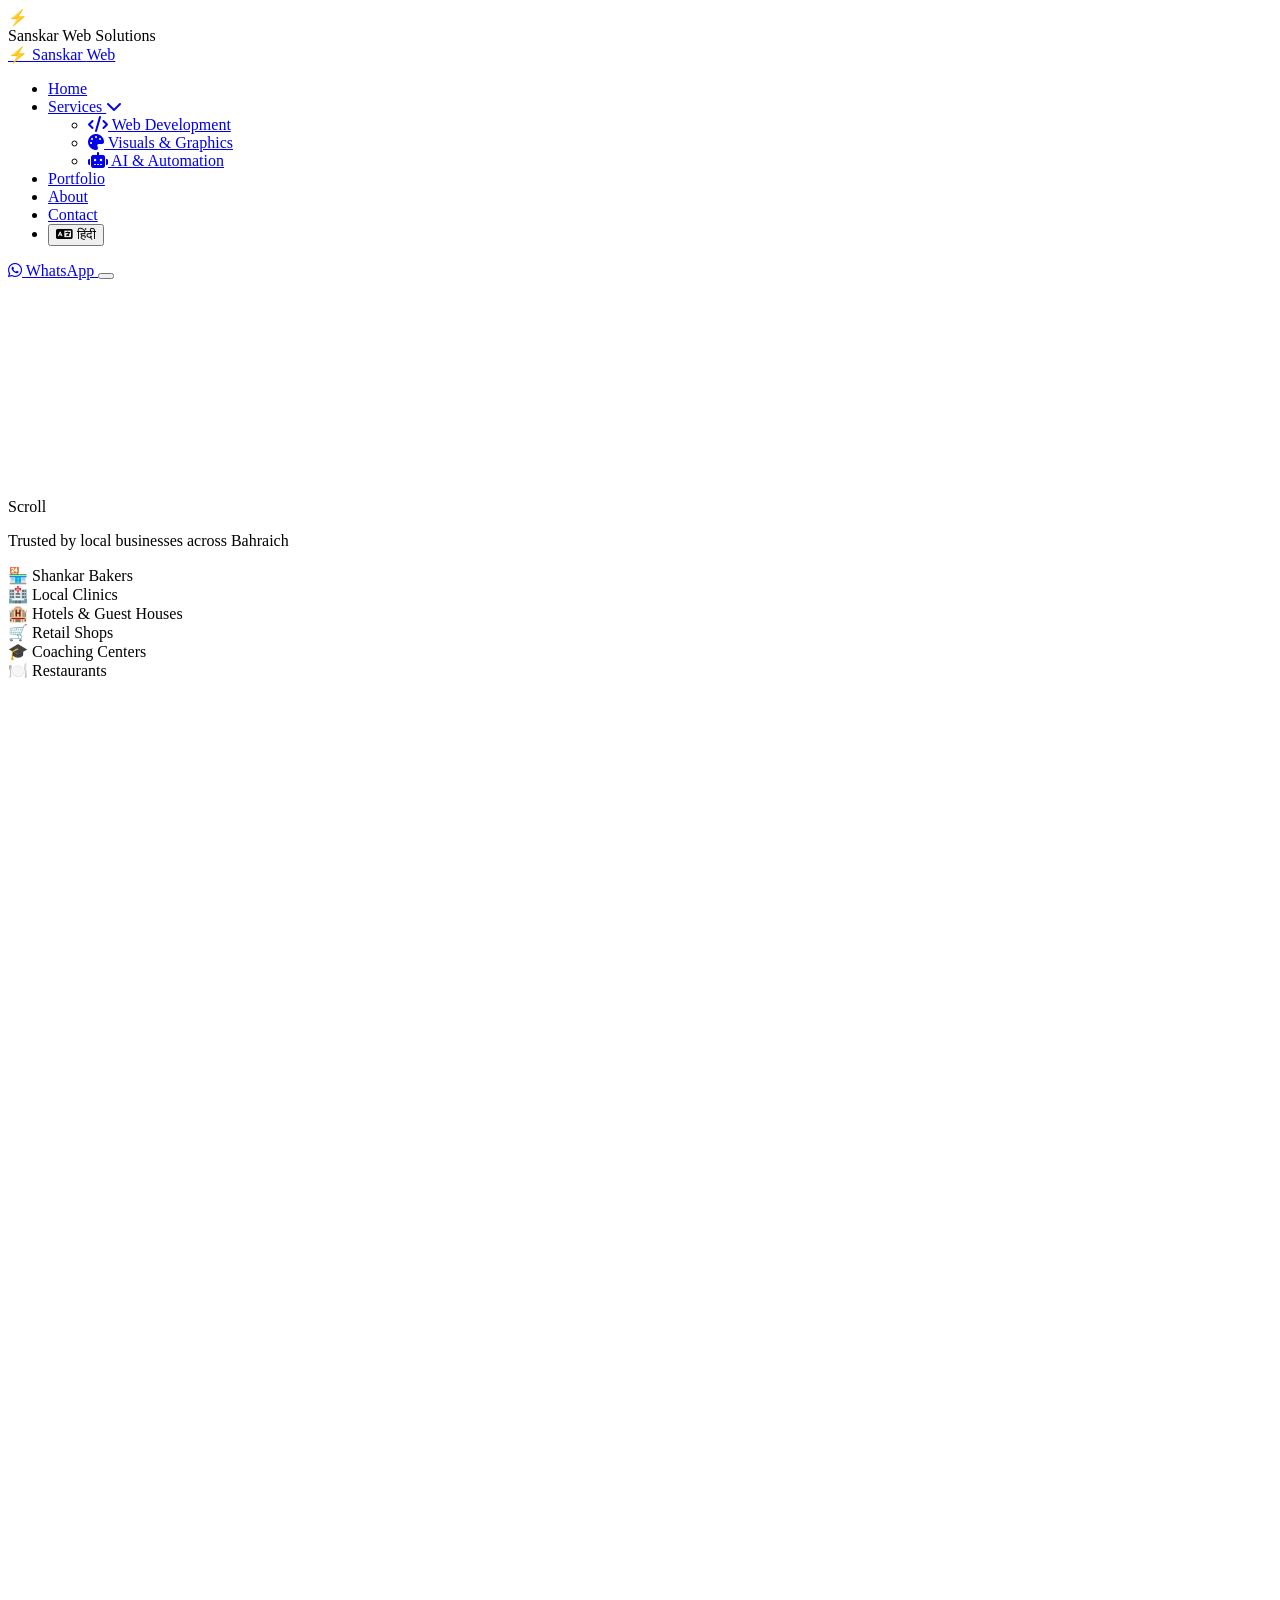
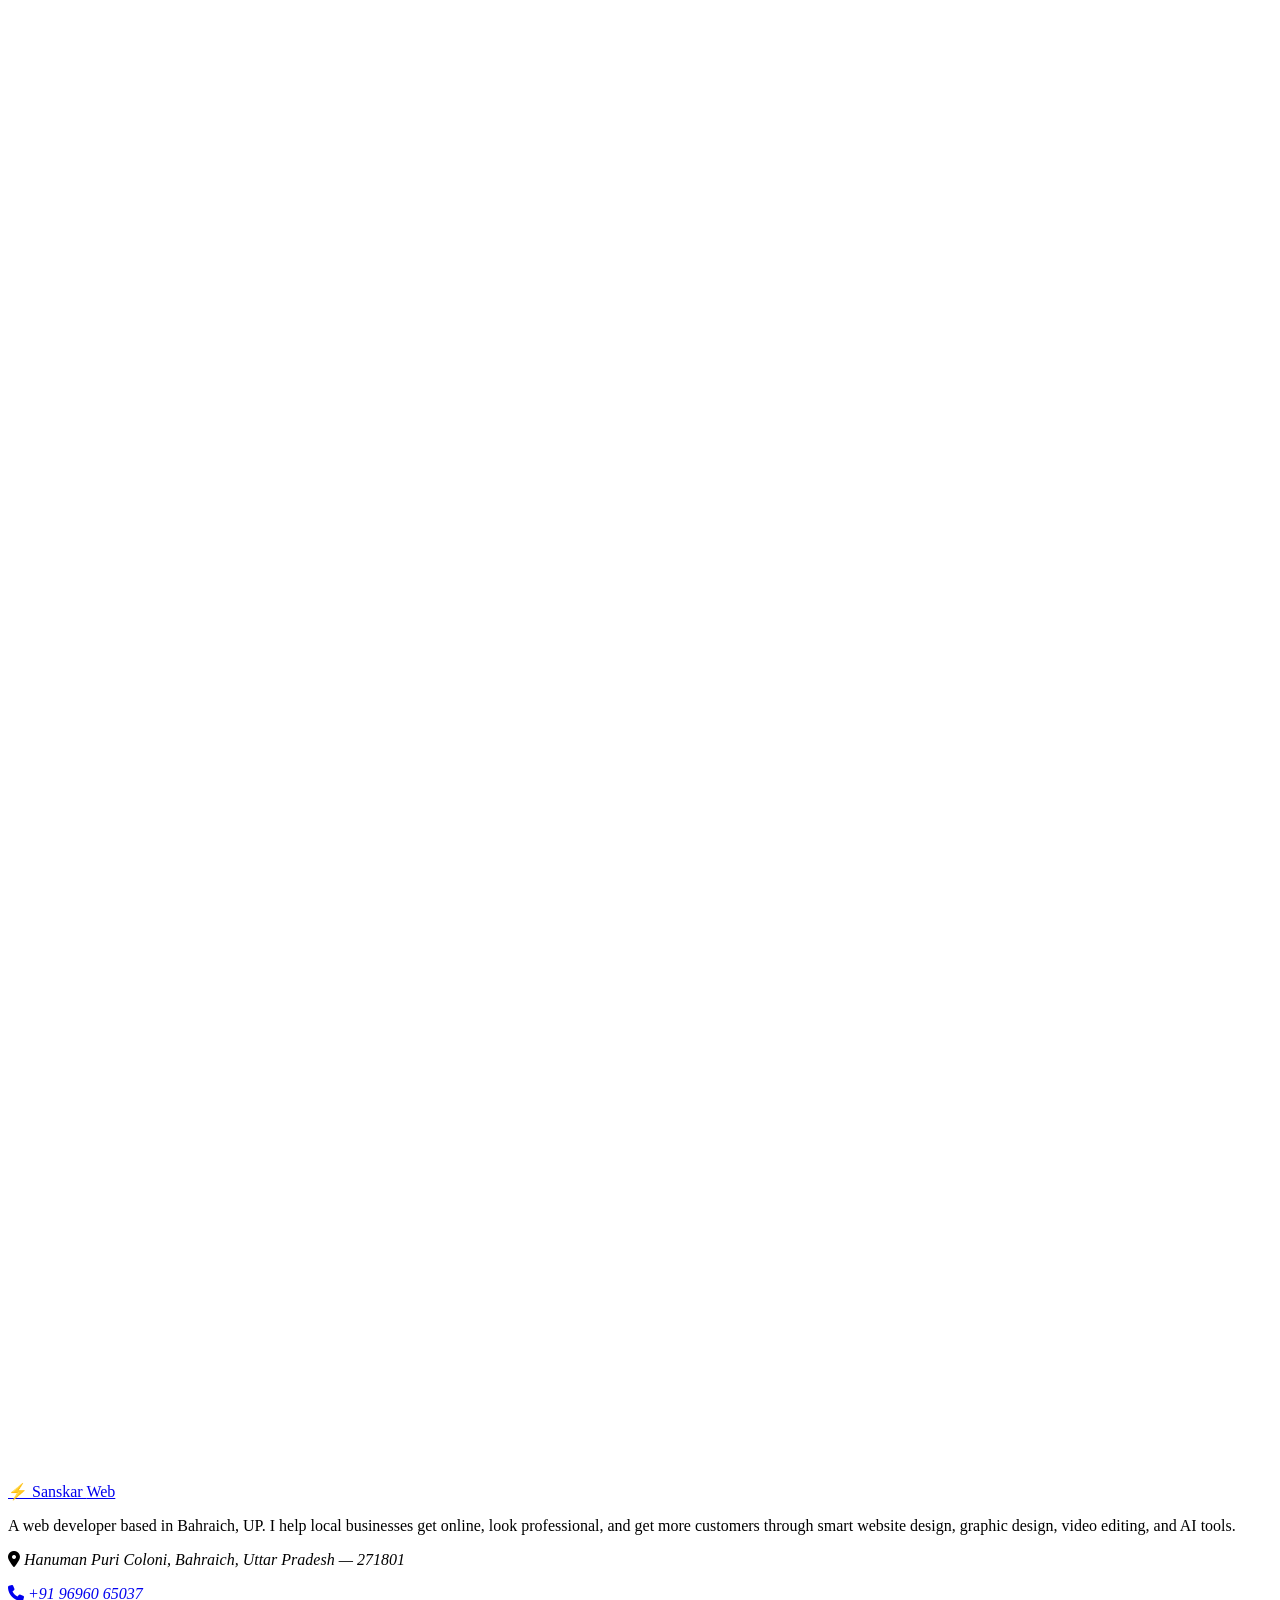
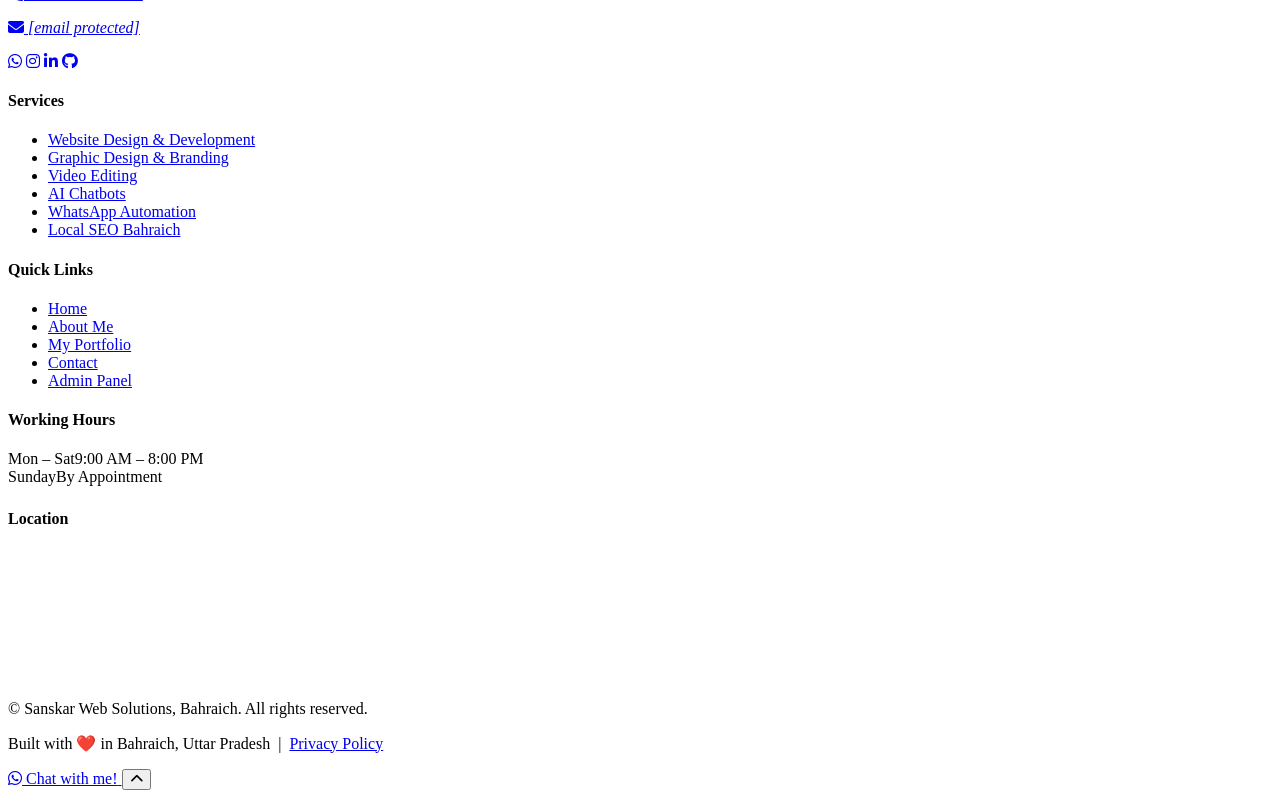
==== index.html @ fea12e88 "Add files via upload" ====
<!DOCTYPE html>
<html lang="en" data-theme="dark">
<head>
  <meta charset="UTF-8" />
  <meta name="viewport" content="width=device-width, initial-scale=1.0" />
  <meta http-equiv="X-UA-Compatible" content="IE=edge" />

  <!-- Primary SEO -->
  <title>Sanskar Web Solutions | Web Developer in Bahraich, UP</title>
  <meta name="description" content="Sanskar Web Solutions is a professional web developer in Bahraich, Uttar Pradesh. We build fast websites, do graphic design, video editing, and AI automation for local businesses. Call us today." />
  <meta name="keywords" content="web developer in Bahraich, website design Bahraich, graphic design Bahraich, video editing Bahraich, web development UP, local business website Bahraich, Sanskar Web Solutions" />
  <meta name="author" content="Sanskar Web Solutions" />
  <meta name="robots" content="index, follow" />
  <link rel="canonical" href="https://sanskarwebsolutions.in/" />

  <!-- Open Graph / Facebook -->
  <meta property="og:type" content="website" />
  <meta property="og:url" content="https://sanskarwebsolutions.in/" />
  <meta property="og:title" content="Sanskar Web Solutions | Web Developer in Bahraich, UP" />
  <meta property="og:description" content="We build professional websites, do graphic design, video editing, and set up AI tools for local businesses in Bahraich, Uttar Pradesh. Affordable. Fast. Reliable." />
  <meta property="og:image" content="https://placehold.co/1200x630/0f172a/0ea5e9?text=Sanskar+Web+Solutions" />

  <!-- Twitter Card -->
  <meta name="twitter:card" content="summary_large_image" />
  <meta name="twitter:title" content="Sanskar Web Solutions | Web Developer in Bahraich" />
  <meta name="twitter:description" content="Professional web developer in Bahraich, UP. Websites, Graphic Design, Video Editing, AI Tools for local businesses." />
  <meta name="twitter:image" content="https://placehold.co/1200x630/0f172a/0ea5e9?text=Sanskar+Web+Solutions" />

  <!-- Geo Tags for Local SEO -->
  <meta name="geo.region" content="IN-UP" />
  <meta name="geo.placename" content="Bahraich, Uttar Pradesh" />
  <meta name="geo.position" content="27.5742;81.5961" />
  <meta name="ICBM" content="27.5742, 81.5961" />

  <!-- Favicon -->
  <link rel="icon" type="image/svg+xml" href="data:image/svg+xml,<svg xmlns='http://www.w3.org/2000/svg' viewBox='0 0 100 100'><rect width='100' height='100' rx='20' fill='%230f172a'/><text y='.9em' font-size='80' x='10'>⚡</text></svg>" />

  <!-- Google Fonts -->
  <link rel="preconnect" href="https://fonts.googleapis.com" />
  <link rel="preconnect" href="https://fonts.gstatic.com" crossorigin />
  <link href="https://fonts.googleapis.com/css2?family=Syne:wght@400;500;600;700;800&family=DM+Sans:ital,opsz,wght@0,9..40,300;0,9..40,400;0,9..40,500;1,9..40,300&display=swap" rel="stylesheet" />

  <!-- AOS (Animate on Scroll) -->
  <link rel="stylesheet" href="https://unpkg.com/aos@2.3.4/dist/aos.css" />

  <!-- Font Awesome Icons -->
  <link rel="stylesheet" href="https://cdnjs.cloudflare.com/ajax/libs/font-awesome/6.5.0/css/all.min.css" />

  <!-- Main CSS -->
  <link rel="stylesheet" href="css/style.css" />

  <!-- LocalBusiness JSON-LD Schema -->
  <script type="application/ld+json">
  {
    "@context": "https://schema.org",
    "@type": "LocalBusiness",
    "name": "Sanskar Web Solutions",
    "description": "Professional web developer in Bahraich offering website design, graphic design, video editing, and AI automation services for local businesses in Uttar Pradesh.",
    "url": "https://sanskarwebsolutions.in",
    "telephone": "+91-9696065037",
    "email": "sanskargupta1295@gmail.com",
    "address": {
      "@type": "PostalAddress",
      "streetAddress": "Hanuman Puri Coloni",
      "addressLocality": "Bahraich",
      "addressRegion": "Uttar Pradesh",
      "postalCode": "271801",
      "addressCountry": "IN"
    },
    "geo": {
      "@type": "GeoCoordinates",
      "latitude": "27.5742",
      "longitude": "81.5961"
    },
    "openingHoursSpecification": {
      "@type": "OpeningHoursSpecification",
      "dayOfWeek": ["Monday","Tuesday","Wednesday","Thursday","Friday","Saturday"],
      "opens": "09:00",
      "closes": "20:00"
    },
    "priceRange": "₹₹",
    "serviceArea": {
      "@type": "AdministrativeArea",
      "name": "Bahraich, Uttar Pradesh, India"
    },
    "hasOfferCatalog": {
      "@type": "OfferCatalog",
      "name": "Web & Digital Services",
      "itemListElement": [
        {"@type": "Offer", "itemOffered": {"@type": "Service", "name": "Website Design & Development"}},
        {"@type": "Offer", "itemOffered": {"@type": "Service", "name": "Graphic Design & Branding"}},
        {"@type": "Offer", "itemOffered": {"@type": "Service", "name": "Video Editing"}},
        {"@type": "Offer", "itemOffered": {"@type": "Service", "name": "AI Automation & Tools"}}
      ]
    },
    "sameAs": [
      "https://wa.me/919696065037"
    ]
  }
  </script>
</head>
<body>

  <!-- ============================================================
       CUSTOM CURSOR
  ============================================================ -->
  <div class="cursor-dot" id="cursorDot"></div>
  <div class="cursor-outline" id="cursorOutline"></div>

  <!-- ============================================================
       PRELOADER
  ============================================================ -->
  <div id="preloader">
    <div class="preloader-inner">
      <div class="preloader-logo">⚡</div>
      <div class="preloader-text">Sanskar Web Solutions</div>
      <div class="preloader-bar">
        <div class="preloader-bar-fill"></div>
      </div>
    </div>
  </div>

  <!-- ============================================================
       GOOGLE TRANSLATE (hidden, JS-controlled)
  ============================================================ -->
  <div id="google_translate_element" style="display:none;"></div>

  <!-- ============================================================
       HEADER / NAVIGATION
  ============================================================ -->
  <header class="header" id="header">
    <nav class="nav container">
      <a href="index.html" class="nav-logo">
        <span class="logo-icon">⚡</span>
        <span class="logo-text">Sanskar <span class="accent">Web</span></span>
      </a>

      <ul class="nav-menu" id="navMenu">
        <li><a href="index.html" class="nav-link active">Home</a></li>
        <li class="nav-dropdown">
          <a href="#" class="nav-link dropdown-toggle">Services <i class="fa fa-chevron-down"></i></a>
          <ul class="dropdown-menu">
            <li><a href="services/web-development.html"><i class="fa fa-code"></i> Web Development</a></li>
            <li><a href="services/visuals-graphics.html"><i class="fa fa-palette"></i> Visuals & Graphics</a></li>
            <li><a href="services/ai-automation.html"><i class="fa fa-robot"></i> AI & Automation</a></li>
          </ul>
        </li>
        <li><a href="portfolio.html" class="nav-link">Portfolio</a></li>
        <li><a href="about.html" class="nav-link">About</a></li>
        <li><a href="contact.html" class="nav-link">Contact</a></li>
        <li>
          <button class="btn-translate" id="translateBtn" title="Switch Language / भाषा बदलें">
            <i class="fa fa-language"></i> <span id="translateLabel">हिंदी</span>
          </button>
        </li>
      </ul>

      <div class="nav-actions">
        <a href="https://wa.me/919696065037?text=Hi%2C%20I%20want%20to%20discuss%20my%20website%20project." target="_blank" rel="noopener" class="btn btn-whatsapp">
          <i class="fab fa-whatsapp"></i> WhatsApp
        </a>
        <button class="hamburger" id="hamburger" aria-label="Toggle menu" aria-expanded="false">
          <span class="bar"></span>
          <span class="bar"></span>
          <span class="bar"></span>
        </button>
      </div>
    </nav>
  </header>

  <!-- ============================================================
       HERO SECTION
  ============================================================ -->
  <section class="hero" id="home">
    <div id="particles-js"></div>
    <div class="hero-content container">
      <div class="hero-badge" data-aos="fade-down" data-aos-duration="600">
        <span class="badge-dot"></span> Available for new projects in Bahraich
      </div>
      <h1 class="hero-title" data-aos="fade-up" data-aos-duration="800" data-aos-delay="100">
        Your Local
        <span class="gradient-text" id="typedText"></span>
        <br />in Bahraich, UP
      </h1>
      <p class="hero-description" data-aos="fade-up" data-aos-duration="800" data-aos-delay="200">
        I build websites, edit photos, create videos, and set up AI tools for shops, restaurants, clinics, and businesses in Bahraich. No tech jargon — just work that brings you customers.
      </p>
      <div class="hero-cta" data-aos="fade-up" data-aos-duration="800" data-aos-delay="300">
        <a href="contact.html" class="btn btn-primary">
          <i class="fa fa-rocket"></i> Start My Project
        </a>
        <a href="portfolio.html" class="btn btn-ghost">
          See My Work <i class="fa fa-arrow-right"></i>
        </a>
      </div>
      <div class="hero-stats" data-aos="fade-up" data-aos-duration="800" data-aos-delay="400">
        <div class="stat-item">
          <span class="stat-number" data-target="40">0</span><span class="stat-plus">+</span>
          <span class="stat-label">Projects Done</span>
        </div>
        <div class="stat-divider"></div>
        <div class="stat-item">
          <span class="stat-number" data-target="30">0</span><span class="stat-plus">+</span>
          <span class="stat-label">Happy Clients</span>
        </div>
        <div class="stat-divider"></div>
        <div class="stat-item">
          <span class="stat-number" data-target="3">0</span><span class="stat-plus">+</span>
          <span class="stat-label">Years Experience</span>
        </div>
      </div>
    </div>
    <div class="hero-scroll-indicator">
      <div class="scroll-line"></div>
      <span>Scroll</span>
    </div>
  </section>

  <!-- ============================================================
       TRUST BAR
  ============================================================ -->
  <section class="trust-bar">
    <div class="container">
      <p class="trust-label">Trusted by local businesses across Bahraich</p>
      <div class="trust-logos">
        <div class="trust-logo-item">🏪 Shankar Bakers</div>
        <div class="trust-logo-item">🏥 Local Clinics</div>
        <div class="trust-logo-item">🏨 Hotels & Guest Houses</div>
        <div class="trust-logo-item">🛒 Retail Shops</div>
        <div class="trust-logo-item">🎓 Coaching Centers</div>
        <div class="trust-logo-item">🍽️ Restaurants</div>
      </div>
    </div>
  </section>

  <!-- ============================================================
       SERVICES — BENTO BOX GRID
  ============================================================ -->
  <section class="services section" id="services">
    <div class="container">
      <div class="section-header" data-aos="fade-up">
        <span class="section-tag">What I Do</span>
        <h2 class="section-title">Services That Actually<br /><span class="gradient-text">Grow Your Business</span></h2>
        <p class="section-subtitle">Not fancy agency talk — real, practical digital work done right here in Bahraich.</p>
      </div>

      <div class="bento-grid" id="bentoGrid">

        <!-- Card 1 — Large, Web Dev -->
        <div class="bento-card bento-large spotlight-card" data-aos="fade-up" data-aos-delay="0">
          <div class="bento-icon"><i class="fa fa-code"></i></div>
          <div class="bento-tag">Most Popular</div>
          <h3>Website Design &amp; Development</h3>
          <p>A proper website for your business — fast, mobile-friendly, and built to show up on Google. Whether you run a shop, clinic, school, or restaurant in Bahraich, I'll build you something that actually works.</p>
          <ul class="bento-list">
            <li><i class="fa fa-check"></i> Mobile-first responsive design</li>
            <li><i class="fa fa-check"></i> SEO ready from day one</li>
            <li><i class="fa fa-check"></i> WhatsApp & call button integration</li>
            <li><i class="fa fa-check"></i> Google Maps &amp; business listing</li>
          </ul>
          <a href="services/web-development.html" class="bento-link">Explore Service <i class="fa fa-arrow-right"></i></a>
          <div class="bento-bg-shape"></div>
        </div>

        <!-- Card 2 — Graphic Design -->
        <div class="bento-card spotlight-card" data-aos="fade-up" data-aos-delay="100">
          <div class="bento-icon"><i class="fa fa-pen-nib"></i></div>
          <h3>Graphic Design &amp; Branding</h3>
          <p>Logos, banners, social media posts, flyers — all designed to make your business look sharp and trustworthy. Good design makes people trust you before they even read a word.</p>
          <a href="services/visuals-graphics.html" class="bento-link">Learn More <i class="fa fa-arrow-right"></i></a>
          <div class="bento-bg-shape"></div>
        </div>

        <!-- Card 3 — Video Editing -->
        <div class="bento-card spotlight-card" data-aos="fade-up" data-aos-delay="150">
          <div class="bento-icon"><i class="fa fa-film"></i></div>
          <h3>Video Editing</h3>
          <p>Reels, promotional videos, product demos — edited and ready to post. Short videos are the fastest way to reach customers in 2025.</p>
          <a href="services/visuals-graphics.html" class="bento-link">See Examples <i class="fa fa-arrow-right"></i></a>
          <div class="bento-bg-shape"></div>
        </div>

        <!-- Card 4 — AI Automation, Wide -->
        <div class="bento-card bento-wide spotlight-card" data-aos="fade-up" data-aos-delay="200">
          <div class="bento-icon"><i class="fa fa-robot"></i></div>
          <div class="bento-tag bento-tag-new">New</div>
          <h3>AI Tools &amp; Automation</h3>
          <p>Imagine your website answering customer questions at 2 AM, auto-replying on WhatsApp, or generating product descriptions in seconds. I set up AI tools that save you hours every single day. This is the future — and it's available right here in Bahraich.</p>
          <div class="ai-features-row">
            <span class="ai-chip"><i class="fa fa-comments"></i> AI Chatbots</span>
            <span class="ai-chip"><i class="fab fa-whatsapp"></i> WhatsApp Bot</span>
            <span class="ai-chip"><i class="fa fa-pen"></i> Auto Content</span>
            <span class="ai-chip"><i class="fa fa-envelope"></i> Email Automation</span>
          </div>
          <a href="services/ai-automation.html" class="bento-link">Explore AI Services <i class="fa fa-arrow-right"></i></a>
          <div class="bento-bg-shape"></div>
        </div>

        <!-- Card 5 — SEO -->
        <div class="bento-card spotlight-card" data-aos="fade-up" data-aos-delay="250">
          <div class="bento-icon"><i class="fa fa-magnifying-glass"></i></div>
          <h3>Local SEO</h3>
          <p>When someone types "web developer in Bahraich" or "bakery near me" — I make sure YOUR business shows up first on Google.</p>
          <a href="contact.html" class="bento-link">Get Found on Google <i class="fa fa-arrow-right"></i></a>
          <div class="bento-bg-shape"></div>
        </div>

        <!-- Card 6 — Stats mini -->
        <div class="bento-card bento-stat-card spotlight-card" data-aos="fade-up" data-aos-delay="300">
          <div class="mini-stat">
            <span class="mini-stat-number">48hr</span>
            <span class="mini-stat-label">Average delivery time for basic sites</span>
          </div>
          <div class="mini-stat">
            <span class="mini-stat-number">₹0</span>
            <span class="mini-stat-label">Consultation fee — it's always free</span>
          </div>
          <div class="mini-stat">
            <span class="mini-stat-number">100%</span>
            <span class="mini-stat-label">Projects delivered on time</span>
          </div>
        </div>

      </div>
    </div>
  </section>

  <!-- ============================================================
       WHY CHOOSE ME
  ============================================================ -->
  <section class="why-section section">
    <div class="container">
      <div class="why-grid">
        <div class="why-image-col" data-aos="fade-right" data-aos-duration="900">
          <div class="why-image-wrapper">
            <img src="https://placehold.co/540x600/1e293b/0ea5e9?text=Sanskar+Gupta\nWeb+Developer" alt="Sanskar Gupta — Web Developer in Bahraich" loading="lazy" />
            <div class="why-image-badge">
              <i class="fab fa-whatsapp"></i>
              <div>
                <strong>Chat on WhatsApp</strong>
                <span>Reply in under 1 hour</span>
              </div>
            </div>
          </div>
        </div>

        <div class="why-content-col" data-aos="fade-left" data-aos-duration="900">
          <span class="section-tag">Why Work With Me</span>
          <h2 class="section-title">I'm not an agency. I'm <span class="gradient-text">your local guy</span>.</h2>
          <p class="why-lead">Most agencies in big cities take your money, hand it to a junior, and ghost you after delivery. I'm right here in Bahraich. You can call me, WhatsApp me, or meet me in person.</p>

          <div class="why-list">
            <div class="why-item">
              <div class="why-icon"><i class="fa fa-location-dot"></i></div>
              <div>
                <strong>Truly Local</strong>
                <p>I understand Bahraich's market, culture, and customers. Your website will speak directly to them.</p>
              </div>
            </div>
            <div class="why-item">
              <div class="why-icon"><i class="fa fa-rupee-sign"></i></div>
              <div>
                <strong>Honest Pricing</strong>
                <p>No surprise bills. I'll tell you the full cost before I start. If your budget is tight, I'll work with you.</p>
              </div>
            </div>
            <div class="why-item">
              <div class="why-icon"><i class="fa fa-headset"></i></div>
              <div>
                <strong>Ongoing Support</strong>
                <p>I don't disappear after launch. Update needed? Something broke? I'm one WhatsApp message away.</p>
              </div>
            </div>
            <div class="why-item">
              <div class="why-icon"><i class="fa fa-bolt"></i></div>
              <div>
                <strong>Fast Delivery</strong>
                <p>Basic websites in 48 hours. Full projects in 5–7 days. Not 3 months like big agencies charge for.</p>
              </div>
            </div>
          </div>

          <a href="about.html" class="btn btn-primary" style="margin-top:1.5rem;">
            More About Me <i class="fa fa-arrow-right"></i>
          </a>
        </div>
      </div>
    </div>
  </section>

  <!-- ============================================================
       PORTFOLIO PREVIEW
  ============================================================ -->
  <section class="portfolio-preview section" id="portfolio">
    <div class="container">
      <div class="section-header" data-aos="fade-up">
        <span class="section-tag">Recent Work</span>
        <h2 class="section-title">Projects I'm <span class="gradient-text">Proud Of</span></h2>
        <p class="section-subtitle">Real websites, real clients, real results — all from right here in and around Bahraich.</p>
      </div>

      <div class="portfolio-grid" data-aos="fade-up" data-aos-delay="100">

        <div class="portfolio-card spotlight-card">
          <div class="portfolio-img-wrap">
            <img src="https://placehold.co/600x400/1e293b/0ea5e9?text=Shankar+Bakers" alt="Shankar Bakers Website — Web Development Bahraich" loading="lazy" />
            <div class="portfolio-overlay">
              <span class="portfolio-tag">Website + WhatsApp Orders</span>
              <a href="portfolio.html" class="btn btn-small">View Details</a>
            </div>
          </div>
          <div class="portfolio-info">
            <h3>Shankar Bakers</h3>
            <p>Full single-page website with custom cake order form, gallery, and WhatsApp-first conversion flow.</p>
          </div>
        </div>

        <div class="portfolio-card spotlight-card">
          <div class="portfolio-img-wrap">
            <img src="https://placehold.co/600x400/1e293b/38bdf8?text=Clinic+Website" alt="Local Clinic Website Design Bahraich" loading="lazy" />
            <div class="portfolio-overlay">
              <span class="portfolio-tag">Healthcare Website</span>
              <a href="portfolio.html" class="btn btn-small">View Details</a>
            </div>
          </div>
          <div class="portfolio-info">
            <h3>Local Medical Clinic</h3>
            <p>Appointment booking website with doctor profiles, timings, and Google Maps integration for a Bahraich clinic.</p>
          </div>
        </div>

        <div class="portfolio-card spotlight-card">
          <div class="portfolio-img-wrap">
            <img src="https://placehold.co/600x400/1e293b/0ea5e9?text=Restaurant+Menu" alt="Restaurant Website Design UP" loading="lazy" />
            <div class="portfolio-overlay">
              <span class="portfolio-tag">Food & Restaurant</span>
              <a href="portfolio.html" class="btn btn-small">View Details</a>
            </div>
          </div>
          <div class="portfolio-info">
            <h3>Restaurant Digital Menu</h3>
            <p>QR-code linked digital menu with categories, prices, and a direct WhatsApp order button. No app needed.</p>
          </div>
        </div>

      </div>

      <div class="section-cta" data-aos="fade-up" data-aos-delay="200">
        <a href="portfolio.html" class="btn btn-ghost">
          See All Projects <i class="fa fa-arrow-right"></i>
        </a>
      </div>
    </div>
  </section>

  <!-- ============================================================
       PROCESS / HOW IT WORKS
  ============================================================ -->
  <section class="process-section section">
    <div class="container">
      <div class="section-header" data-aos="fade-up">
        <span class="section-tag">My Process</span>
        <h2 class="section-title">How We Go From <span class="gradient-text">Idea to Live Website</span></h2>
        <p class="section-subtitle">Simple steps. No confusion. You're involved at every stage.</p>
      </div>

      <div class="process-steps">
        <div class="process-step" data-aos="fade-up" data-aos-delay="0">
          <div class="step-number">01</div>
          <div class="step-content">
            <h3>Free Consultation</h3>
            <p>We talk — WhatsApp, call, or meet in person. You tell me what you need. I tell you exactly what it'll cost and how long it'll take. No surprise fees.</p>
          </div>
        </div>
        <div class="process-connector"></div>
        <div class="process-step" data-aos="fade-up" data-aos-delay="100">
          <div class="step-number">02</div>
          <div class="step-content">
            <h3>Design &amp; Build</h3>
            <p>I start building. You'll see the first draft within 48–72 hours. You give me feedback, I make changes. We do this until you're fully happy.</p>
          </div>
        </div>
        <div class="process-connector"></div>
        <div class="process-step" data-aos="fade-up" data-aos-delay="200">
          <div class="step-number">03</div>
          <div class="step-content">
            <h3>Launch &amp; Handover</h3>
            <p>Once you approve, we go live. I handle domain, hosting setup, and SEO. Then I teach you how to manage basic content yourself — or I manage it for you.</p>
          </div>
        </div>
        <div class="process-connector"></div>
        <div class="process-step" data-aos="fade-up" data-aos-delay="300">
          <div class="step-number">04</div>
          <div class="step-content">
            <h3>Ongoing Support</h3>
            <p>I'm still here after launch. Updates, fixes, new pages — I offer monthly maintenance plans for businesses that want worry-free websites.</p>
          </div>
        </div>
      </div>
    </div>
  </section>

  <!-- ============================================================
       TESTIMONIALS
  ============================================================ -->
  <section class="testimonials section" id="testimonials">
    <div class="container">
      <div class="section-header" data-aos="fade-up">
        <span class="section-tag">Client Reviews</span>
        <h2 class="section-title">People in Bahraich <span class="gradient-text">Trust My Work</span></h2>
      </div>

      <div class="testimonials-grid">
        <div class="testimonial-card spotlight-card" data-aos="fade-up" data-aos-delay="0">
          <div class="testimonial-stars">★★★★★</div>
          <p class="testimonial-text">"Bhai ne bahut acha website banaya. Customer directly WhatsApp pe order karte hain ab. Sales badh gayi. Highly recommended for anyone in Bahraich."</p>
          <div class="testimonial-author">
            <img src="https://placehold.co/48x48/1e293b/0ea5e9?text=SK" alt="Shankar Ji — Bakery Owner Bahraich" loading="lazy" />
            <div>
              <strong>Shankar Ji</strong>
              <span>Owner, Shankar Bakers, Bahraich</span>
            </div>
          </div>
        </div>

        <div class="testimonial-card spotlight-card" data-aos="fade-up" data-aos-delay="100">
          <div class="testimonial-stars">★★★★★</div>
          <p class="testimonial-text">"My clinic's website is now on page 1 of Google for 'doctor in Bahraich'. Patients call us directly from the website. Sanskar did this within a week. Very professional."</p>
          <div class="testimonial-author">
            <img src="https://placehold.co/48x48/1e293b/38bdf8?text=DR" alt="Doctor — Bahraich Clinic" loading="lazy" />
            <div>
              <strong>Dr. Ravi Sharma</strong>
              <span>Medical Practitioner, Bahraich</span>
            </div>
          </div>
        </div>

        <div class="testimonial-card spotlight-card" data-aos="fade-up" data-aos-delay="200">
          <div class="testimonial-stars">★★★★★</div>
          <p class="testimonial-text">"Photo editing and social media banners were done perfectly. Our Instagram page looks so much better now. Price was very reasonable and work was fast."</p>
          <div class="testimonial-author">
            <img src="https://placehold.co/48x48/1e293b/0ea5e9?text=PK" alt="Priya — Shop Owner Bahraich" loading="lazy" />
            <div>
              <strong>Priya Kesarwani</strong>
              <span>Boutique Owner, Bahraich</span>
            </div>
          </div>
        </div>
      </div>
    </div>
  </section>

  <!-- ============================================================
       PRICING TEASER
  ============================================================ -->
  <section class="pricing-teaser section">
    <div class="container">
      <div class="section-header" data-aos="fade-up">
        <span class="section-tag">Pricing</span>
        <h2 class="section-title">Affordable for <span class="gradient-text">Every Business in Bahraich</span></h2>
        <p class="section-subtitle">Every project is different. These are starting points — reach out for a custom quote.</p>
      </div>

      <div class="pricing-cards" data-aos="fade-up" data-aos-delay="100">
        <div class="pricing-card spotlight-card">
          <div class="pricing-tier">Starter</div>
          <div class="pricing-price">₹3,999 <span>onwards</span></div>
          <p>Single page website. Perfect for shops and small businesses that just need an online presence with contact info and WhatsApp button.</p>
          <ul class="pricing-features">
            <li><i class="fa fa-check"></i> 1-page website</li>
            <li><i class="fa fa-check"></i> Mobile responsive</li>
            <li><i class="fa fa-check"></i> WhatsApp button</li>
            <li><i class="fa fa-check"></i> Google Maps embed</li>
            <li><i class="fa fa-check"></i> Basic SEO setup</li>
          </ul>
          <a href="contact.html" class="btn btn-ghost">Get Quote</a>
        </div>

        <div class="pricing-card pricing-featured spotlight-card">
          <div class="pricing-badge">Most Popular</div>
          <div class="pricing-tier">Business</div>
          <div class="pricing-price">₹8,999 <span>onwards</span></div>
          <p>Multi-page website with services, portfolio, contact form, and full local SEO. What most established businesses in Bahraich need.</p>
          <ul class="pricing-features">
            <li><i class="fa fa-check"></i> 5–7 pages</li>
            <li><i class="fa fa-check"></i> Contact form + leads</li>
            <li><i class="fa fa-check"></i> Full Local SEO</li>
            <li><i class="fa fa-check"></i> Google Analytics setup</li>
            <li><i class="fa fa-check"></i> 30-day free support</li>
          </ul>
          <a href="contact.html" class="btn btn-primary">Get Quote</a>
        </div>

        <div class="pricing-card spotlight-card">
          <div class="pricing-tier">Premium</div>
          <div class="pricing-price">₹19,999 <span>onwards</span></div>
          <p>Advanced website with AI chatbot, WhatsApp automation, booking system, and ongoing monthly maintenance. For businesses serious about growth.</p>
          <ul class="pricing-features">
            <li><i class="fa fa-check"></i> Everything in Business</li>
            <li><i class="fa fa-check"></i> AI chatbot integration</li>
            <li><i class="fa fa-check"></i> WhatsApp automation</li>
            <li><i class="fa fa-check"></i> Booking/order system</li>
            <li><i class="fa fa-check"></i> Monthly maintenance</li>
          </ul>
          <a href="contact.html" class="btn btn-ghost">Get Quote</a>
        </div>
      </div>
    </div>
  </section>

  <!-- ============================================================
       CONTACT CTA
  ============================================================ -->
  <section class="contact-cta section">
    <div class="container">
      <div class="cta-box spotlight-card" data-aos="zoom-in" data-aos-duration="700">
        <div class="cta-particles"></div>
        <span class="section-tag">Let's Work Together</span>
        <h2>Got a project in mind? <br /><span class="gradient-text">Let's talk about it.</span></h2>
        <p>Free consultation. No pressure. I'll tell you honestly if I can help and what it'll cost. You decide. My WhatsApp is always open.</p>
        <div class="cta-actions">
          <a href="https://wa.me/919696065037?text=Hi%20Sanskar%2C%20I%20want%20to%20discuss%20my%20website%20project." target="_blank" rel="noopener" class="btn btn-whatsapp-big">
            <i class="fab fa-whatsapp"></i> Message on WhatsApp
          </a>
          <a href="contact.html" class="btn btn-ghost">Fill Contact Form</a>
        </div>
        <div class="cta-contact-row">
          <a href="/cdn-cgi/l/email-protection#bfccded1ccd4decdd8cacfcbde8e8d868affd8d2ded6d391dcd0d2"><i class="fa fa-envelope"></i> <span class="__cf_email__" data-cfemail="2b584a4558404a594c5e5b5f4a1a19121e6b4c464a424705484446">[email&#160;protected]</span></a>
          <a href="tel:+919696065037"><i class="fa fa-phone"></i> +91 96960 65037</a>
          <span><i class="fa fa-location-dot"></i> Hanuman Puri Coloni, Bahraich, UP</span>
        </div>
      </div>
    </div>
  </section>

  <!-- ============================================================
       FOOTER
  ============================================================ -->
  <footer class="footer">
    <div class="container">
      <div class="footer-grid">

        <div class="footer-col footer-brand">
          <a href="index.html" class="nav-logo footer-logo">
            <span class="logo-icon">⚡</span>
            <span class="logo-text">Sanskar <span class="accent">Web</span></span>
          </a>
          <p>A web developer based in Bahraich, UP. I help local businesses get online, look professional, and get more customers through smart website design, graphic design, video editing, and AI tools.</p>
          <address class="footer-address">
            <p><i class="fa fa-location-dot"></i> Hanuman Puri Coloni, Bahraich, Uttar Pradesh — 271801</p>
            <p><a href="tel:+919696065037"><i class="fa fa-phone"></i> +91 96960 65037</a></p>
            <p><a href="/cdn-cgi/l/email-protection#17647679647c7665706267637626252e2257707a767e7b3974787a"><i class="fa fa-envelope"></i> <span class="__cf_email__" data-cfemail="5e2d3f302d353f2c392b2e2a3f6f6c676b1e39333f3732703d3133">[email&#160;protected]</span></a></p>
          </address>
          <div class="footer-social">
            <a href="https://wa.me/919696065037" target="_blank" rel="noopener" aria-label="WhatsApp"><i class="fab fa-whatsapp"></i></a>
            <a href="https://instagram.com" target="_blank" rel="noopener" aria-label="Instagram"><i class="fab fa-instagram"></i></a>
            <a href="https://linkedin.com" target="_blank" rel="noopener" aria-label="LinkedIn"><i class="fab fa-linkedin-in"></i></a>
            <a href="https://github.com" target="_blank" rel="noopener" aria-label="GitHub"><i class="fab fa-github"></i></a>
          </div>
        </div>

        <div class="footer-col">
          <h4>Services</h4>
          <ul class="footer-links">
            <li><a href="services/web-development.html">Website Design &amp; Development</a></li>
            <li><a href="services/visuals-graphics.html">Graphic Design &amp; Branding</a></li>
            <li><a href="services/visuals-graphics.html">Video Editing</a></li>
            <li><a href="services/ai-automation.html">AI Chatbots</a></li>
            <li><a href="services/ai-automation.html">WhatsApp Automation</a></li>
            <li><a href="contact.html">Local SEO Bahraich</a></li>
          </ul>
        </div>

        <div class="footer-col">
          <h4>Quick Links</h4>
          <ul class="footer-links">
            <li><a href="index.html">Home</a></li>
            <li><a href="about.html">About Me</a></li>
            <li><a href="portfolio.html">My Portfolio</a></li>
            <li><a href="contact.html">Contact</a></li>
            <li><a href="admin.html">Admin Panel</a></li>
          </ul>
        </div>

        <div class="footer-col">
          <h4>Working Hours</h4>
          <div class="footer-hours">
            <div class="hours-row"><span>Mon – Sat</span><span>9:00 AM – 8:00 PM</span></div>
            <div class="hours-row"><span>Sunday</span><span>By Appointment</span></div>
          </div>
          <h4 style="margin-top:1.5rem;">Location</h4>
          <div class="footer-map-embed">
            <iframe
              title="Sanskar Web Solutions Location — Bahraich, UP"
              src="https://www.google.com/maps/embed?pb=!1m18!1m12!1m3!1d56944.24849834827!2d81.5695!3d27.5741!2m3!1f0!2f0!3f0!3m2!1i1024!2i768!4f13.1!3m3!1m2!1s0x399b4f96b5a8cbad%3A0x413c4a0b68fcf9f3!2sBahraich%2C%20Uttar%20Pradesh!5e0!3m2!1sen!2sin!4v1700000000000!5m2!1sen!2sin"
              width="100%"
              height="130"
              style="border:0; border-radius: 12px; opacity: 0.8;"
              allowfullscreen=""
              loading="lazy"
              referrerpolicy="no-referrer-when-downgrade">
            </iframe>
          </div>
        </div>

      </div>

      <div class="footer-bottom">
        <p>© <span id="footerYear"></span> Sanskar Web Solutions, Bahraich. All rights reserved.</p>
        <p>Built with ❤️ in Bahraich, Uttar Pradesh &nbsp;|&nbsp; <a href="contact.html">Privacy Policy</a></p>
      </div>
    </div>
  </footer>

  <!-- ============================================================
       FLOATING WHATSAPP BUTTON
  ============================================================ -->
  <a href="https://wa.me/919696065037?text=Hi%20Sanskar%2C%20I%20want%20to%20discuss%20my%20project." target="_blank" rel="noopener" class="whatsapp-fab" aria-label="Chat on WhatsApp">
    <i class="fab fa-whatsapp"></i>
    <span class="whatsapp-tooltip">Chat with me!</span>
  </a>

  <!-- ============================================================
       BACK TO TOP
  ============================================================ -->
  <button class="back-to-top" id="backToTop" aria-label="Back to top">
    <i class="fa fa-chevron-up"></i>
  </button>

  <!-- ============================================================
       CDN SCRIPTS
  ============================================================ -->
  <!-- Particles.js -->
  <script data-cfasync="false" src="/cdn-cgi/scripts/5c5dd728/cloudflare-static/email-decode.min.js"></script><script src="https://cdn.jsdelivr.net/npm/particles.js@2.0.0/particles.min.js"></script>

  <!-- Typed.js (Dynamic typing effect) --
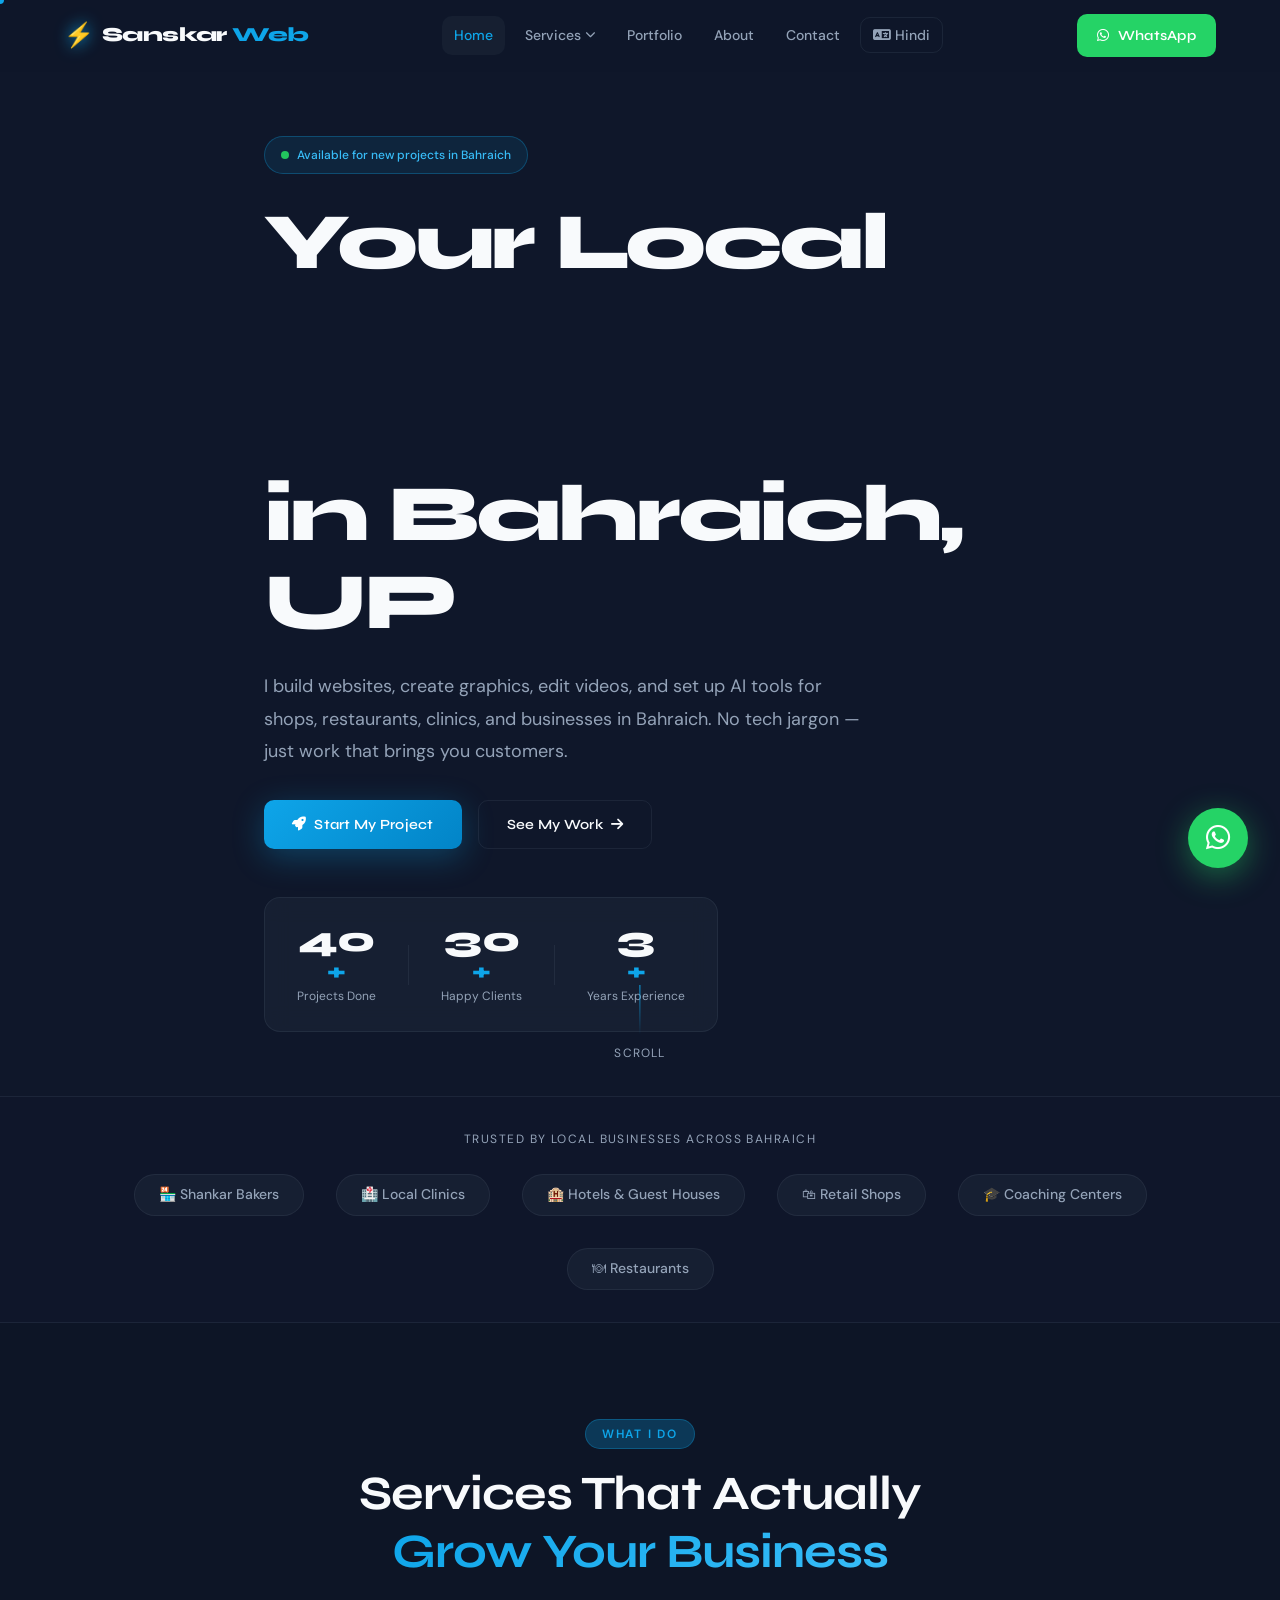
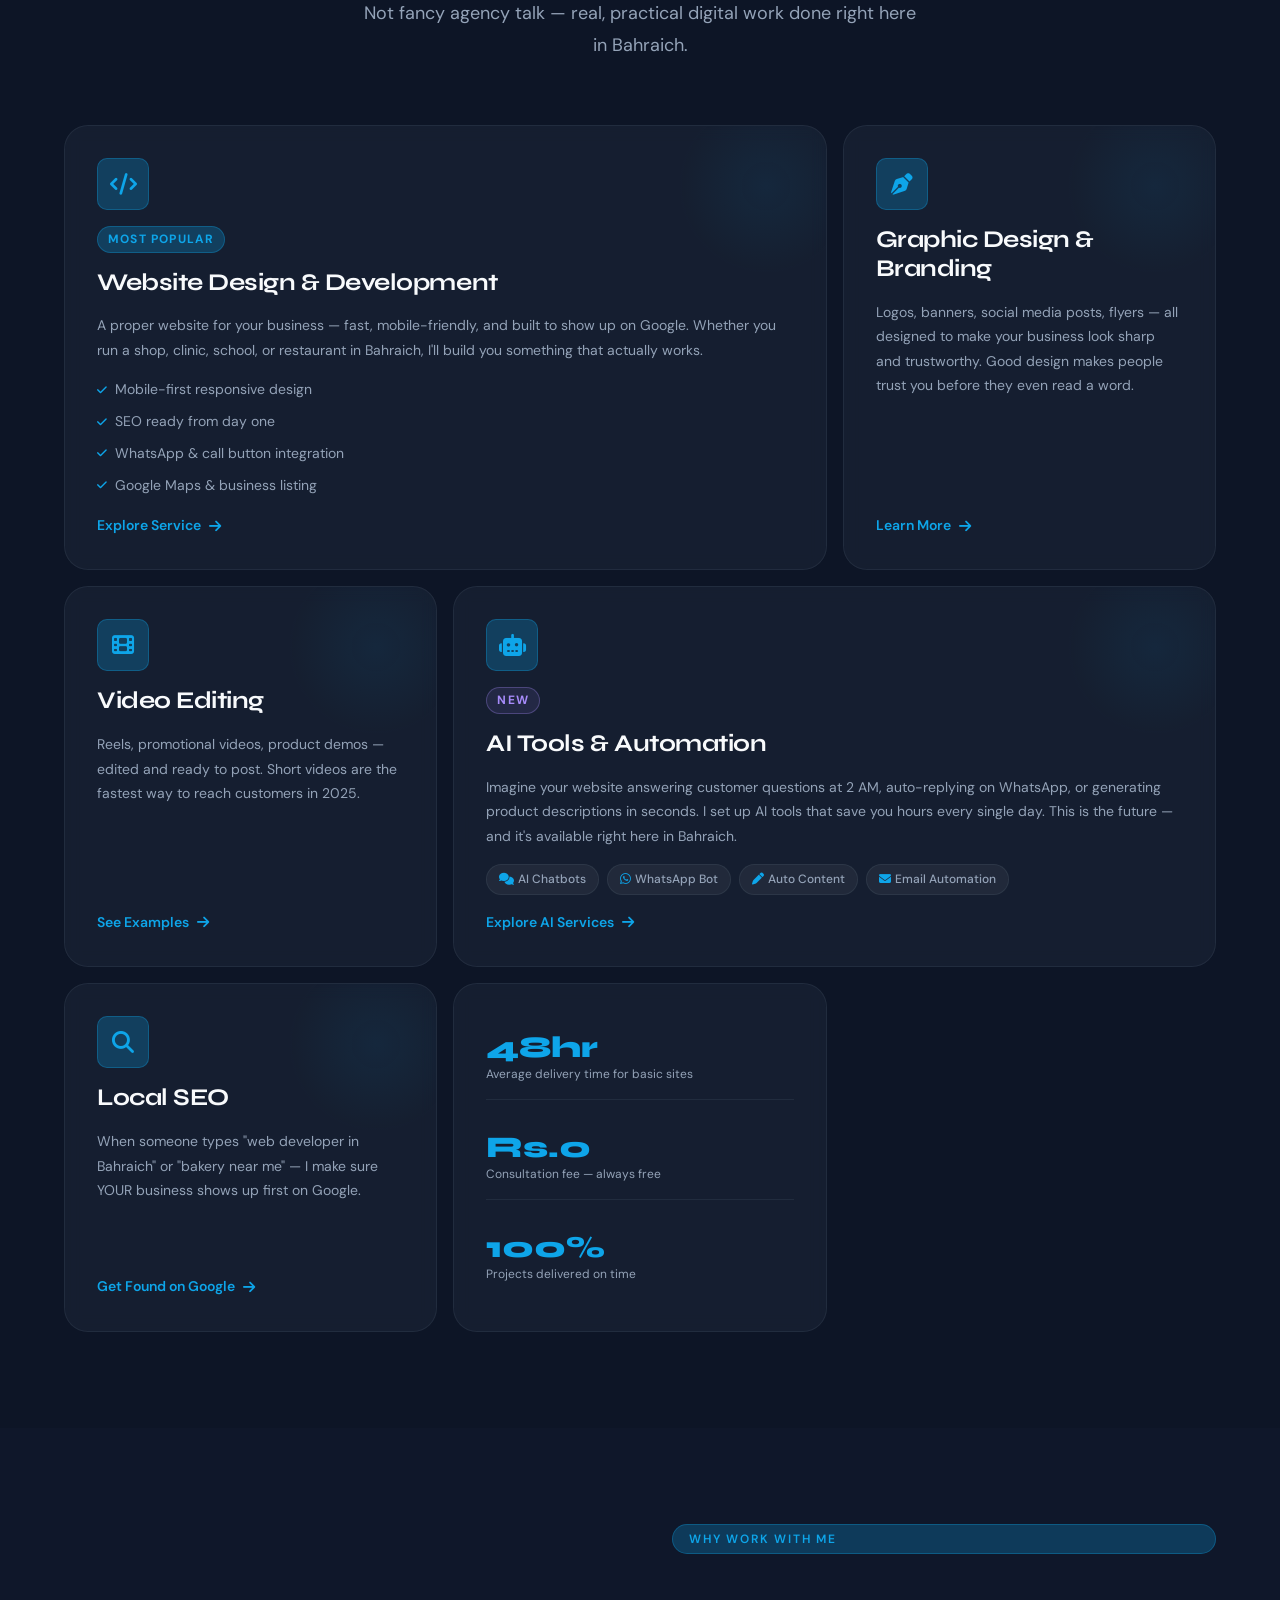
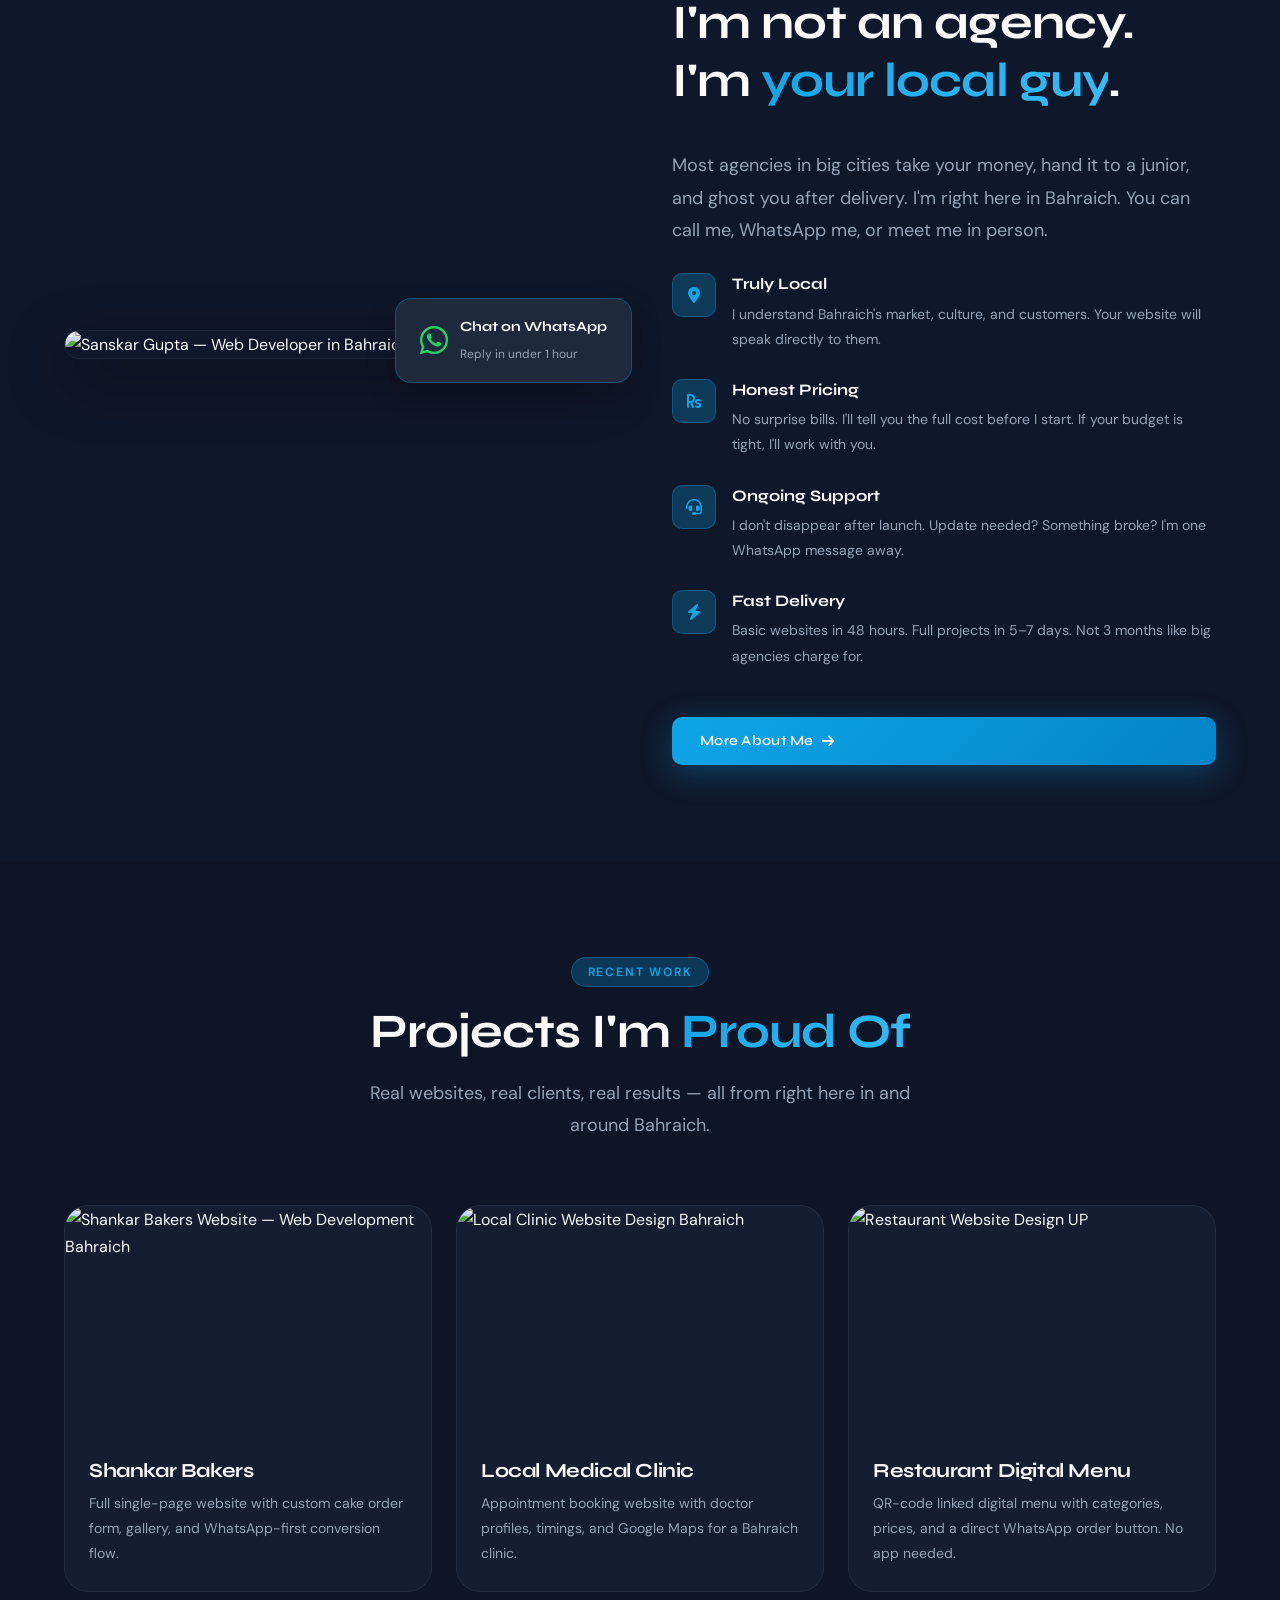
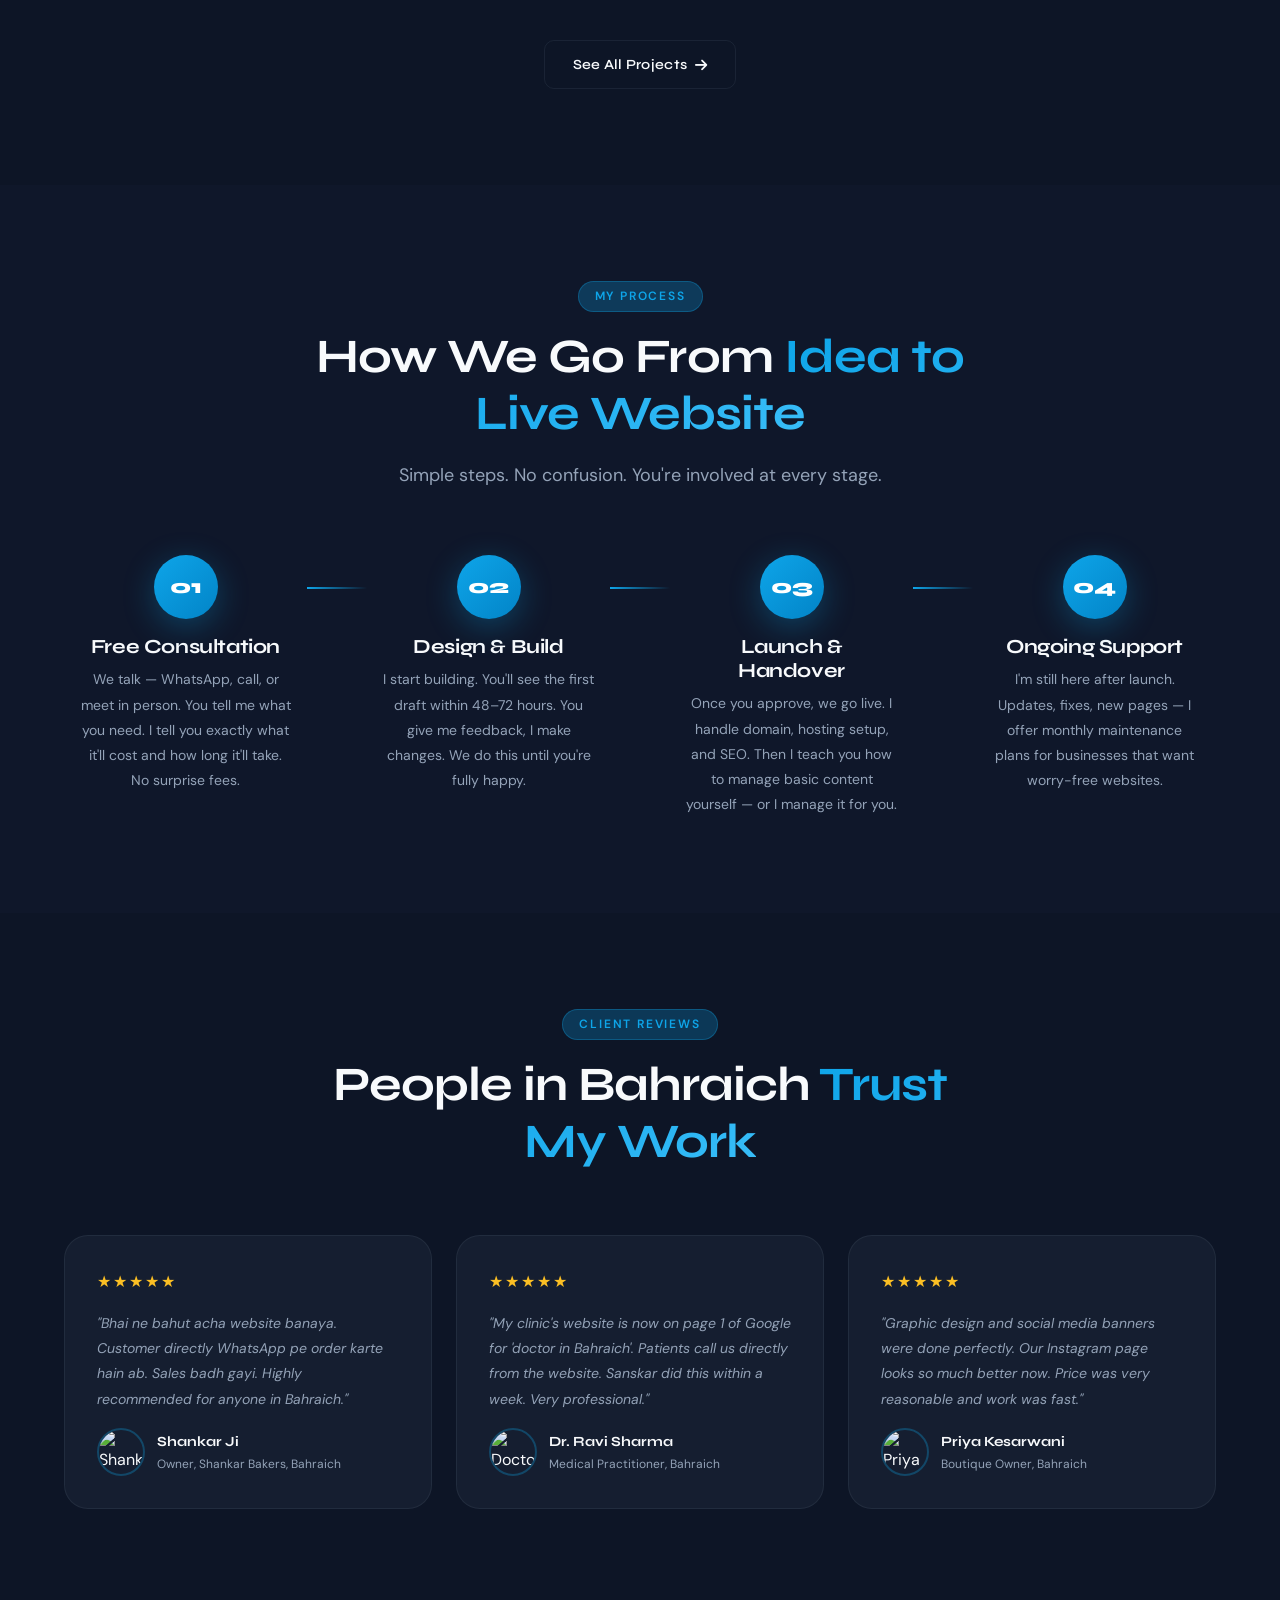
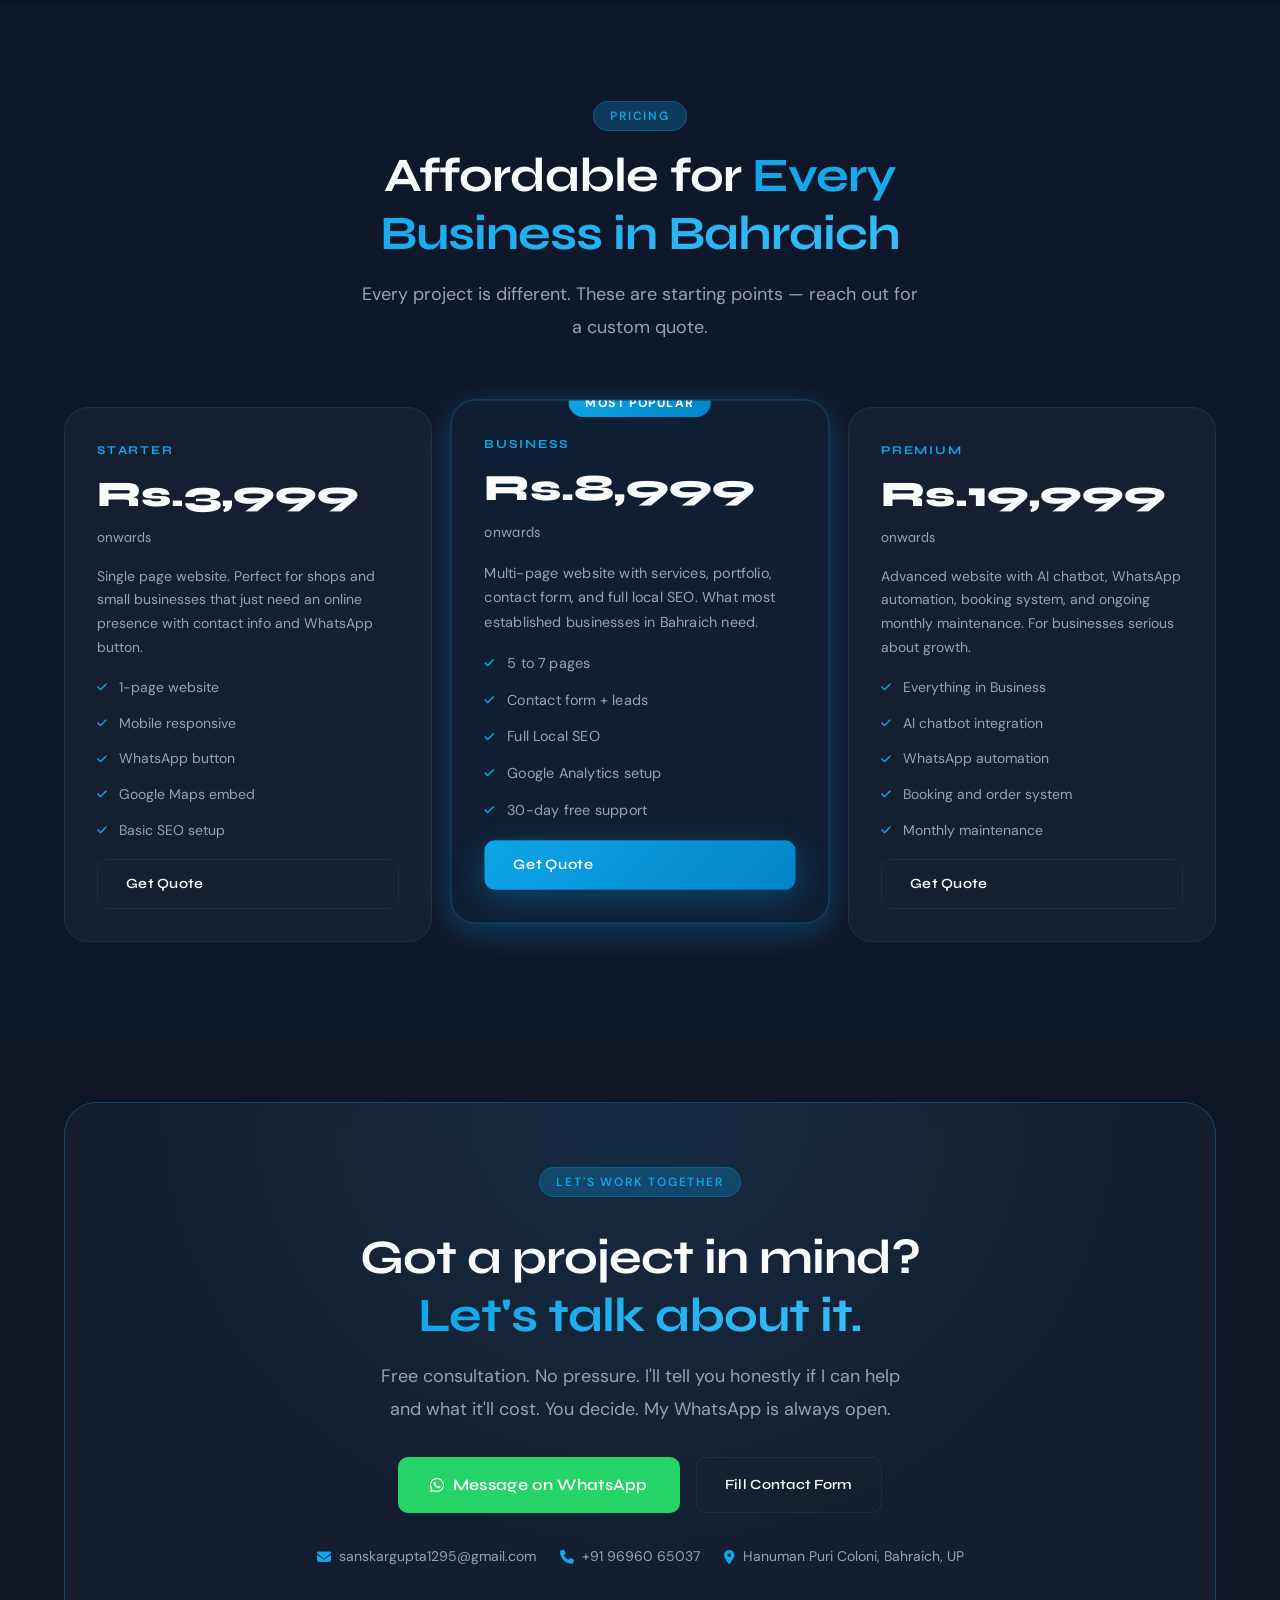
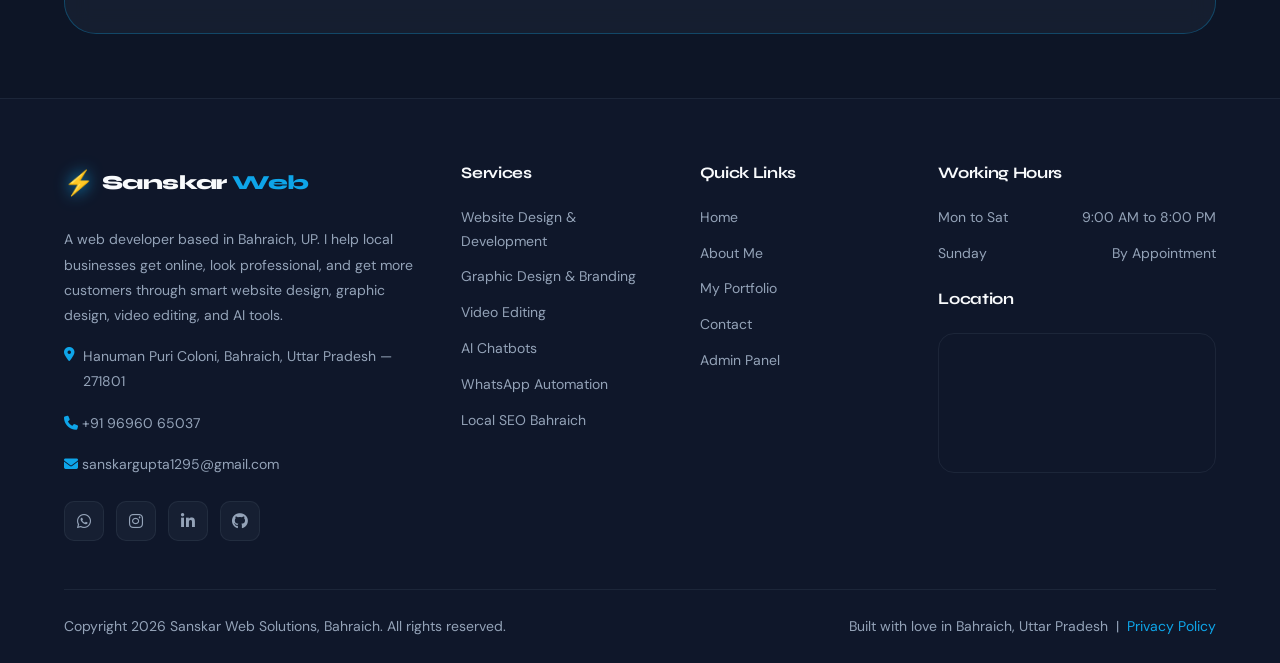
==== commit c4348039: "Add files via upload" ====
--- a/index.html
+++ b/index.html
@@ -13,7 +13,7 @@
   <meta name="robots" content="index, follow" />
   <link rel="canonical" href="https://sanskarwebsolutions.in/" />
 
-  <!-- Open Graph / Facebook -->
+  <!-- Open Graph -->
   <meta property="og:type" content="website" />
   <meta property="og:url" content="https://sanskarwebsolutions.in/" />
   <meta property="og:title" content="Sanskar Web Solutions | Web Developer in Bahraich, UP" />
@@ -26,27 +26,27 @@
   <meta name="twitter:description" content="Professional web developer in Bahraich, UP. Websites, Graphic Design, Video Editing, AI Tools for local businesses." />
   <meta name="twitter:image" content="https://placehold.co/1200x630/0f172a/0ea5e9?text=Sanskar+Web+Solutions" />
 
-  <!-- Geo Tags for Local SEO -->
+  <!-- Local SEO Geo Tags -->
   <meta name="geo.region" content="IN-UP" />
   <meta name="geo.placename" content="Bahraich, Uttar Pradesh" />
   <meta name="geo.position" content="27.5742;81.5961" />
   <meta name="ICBM" content="27.5742, 81.5961" />
 
   <!-- Favicon -->
-  <link rel="icon" type="image/svg+xml" href="data:image/svg+xml,<svg xmlns='http://www.w3.org/2000/svg' viewBox='0 0 100 100'><rect width='100' height='100' rx='20' fill='%230f172a'/><text y='.9em' font-size='80' x='10'>⚡</text></svg>" />
+  <link rel="icon" type="image/svg+xml" href="data:image/svg+xml,<svg xmlns='http://www.w3.org/2000/svg' viewBox='0 0 100 100'><rect width='100' height='100' rx='20' fill='%230f172a'/><text y='.9em' font-size='80' x='10'>&#x26A1;</text></svg>" />
 
   <!-- Google Fonts -->
   <link rel="preconnect" href="https://fonts.googleapis.com" />
   <link rel="preconnect" href="https://fonts.gstatic.com" crossorigin />
   <link href="https://fonts.googleapis.com/css2?family=Syne:wght@400;500;600;700;800&family=DM+Sans:ital,opsz,wght@0,9..40,300;0,9..40,400;0,9..40,500;1,9..40,300&display=swap" rel="stylesheet" />
 
-  <!-- AOS (Animate on Scroll) -->
+  <!-- AOS -->
   <link rel="stylesheet" href="https://unpkg.com/aos@2.3.4/dist/aos.css" />
 
-  <!-- Font Awesome Icons -->
+  <!-- Font Awesome -->
   <link rel="stylesheet" href="https://cdnjs.cloudflare.com/ajax/libs/font-awesome/6.5.0/css/all.min.css" />
 
-  <!-- Main CSS -->
+  <!-- Global CSS -->
   <link rel="stylesheet" href="css/style.css" />
 
   <!-- LocalBusiness JSON-LD Schema -->
@@ -78,41 +78,35 @@
       "opens": "09:00",
       "closes": "20:00"
     },
-    "priceRange": "₹₹",
+    "priceRange": "Rs.",
     "serviceArea": {
       "@type": "AdministrativeArea",
       "name": "Bahraich, Uttar Pradesh, India"
     },
     "hasOfferCatalog": {
       "@type": "OfferCatalog",
-      "name": "Web & Digital Services",
+      "name": "Web and Digital Services",
       "itemListElement": [
-        {"@type": "Offer", "itemOffered": {"@type": "Service", "name": "Website Design & Development"}},
-        {"@type": "Offer", "itemOffered": {"@type": "Service", "name": "Graphic Design & Branding"}},
+        {"@type": "Offer", "itemOffered": {"@type": "Service", "name": "Website Design and Development"}},
+        {"@type": "Offer", "itemOffered": {"@type": "Service", "name": "Graphic Design and Branding"}},
         {"@type": "Offer", "itemOffered": {"@type": "Service", "name": "Video Editing"}},
-        {"@type": "Offer", "itemOffered": {"@type": "Service", "name": "AI Automation & Tools"}}
+        {"@type": "Offer", "itemOffered": {"@type": "Service", "name": "AI Automation and Tools"}}
       ]
     },
-    "sameAs": [
-      "https://wa.me/919696065037"
-    ]
+    "sameAs": ["https://wa.me/919696065037"]
   }
   </script>
 </head>
 <body>
 
-  <!-- ============================================================
-       CUSTOM CURSOR
-  ============================================================ -->
+  <!-- Custom Cursor -->
   <div class="cursor-dot" id="cursorDot"></div>
   <div class="cursor-outline" id="cursorOutline"></div>
 
-  <!-- ============================================================
-       PRELOADER
-  ============================================================ -->
+  <!-- Preloader -->
   <div id="preloader">
     <div class="preloader-inner">
-      <div class="preloader-logo">⚡</div>
+      <div class="preloader-logo">&#9889;</div>
       <div class="preloader-text">Sanskar Web Solutions</div>
       <div class="preloader-bar">
         <div class="preloader-bar-fill"></div>
@@ -120,18 +114,17 @@
     </div>
   </div>
 
-  <!-- ============================================================
-       GOOGLE TRANSLATE (hidden, JS-controlled)
-  ============================================================ -->
+  <!-- Google Translate hidden element -->
   <div id="google_translate_element" style="display:none;"></div>
 
   <!-- ============================================================
-       HEADER / NAVIGATION
+       HEADER / NAV
   ============================================================ -->
   <header class="header" id="header">
     <nav class="nav container">
+
       <a href="index.html" class="nav-logo">
-        <span class="logo-icon">⚡</span>
+        <span class="logo-icon">&#9889;</span>
         <span class="logo-text">Sanskar <span class="accent">Web</span></span>
       </a>
 
@@ -141,16 +134,16 @@
           <a href="#" class="nav-link dropdown-toggle">Services <i class="fa fa-chevron-down"></i></a>
           <ul class="dropdown-menu">
             <li><a href="services/web-development.html"><i class="fa fa-code"></i> Web Development</a></li>
-            <li><a href="services/visuals-graphics.html"><i class="fa fa-palette"></i> Visuals & Graphics</a></li>
-            <li><a href="services/ai-automation.html"><i class="fa fa-robot"></i> AI & Automation</a></li>
+            <li><a href="services/visuals-graphics.html"><i class="fa fa-palette"></i> Visuals &amp; Graphics</a></li>
+            <li><a href="services/ai-automation.html"><i class="fa fa-robot"></i> AI &amp; Automation</a></li>
           </ul>
         </li>
         <li><a href="portfolio.html" class="nav-link">Portfolio</a></li>
         <li><a href="about.html" class="nav-link">About</a></li>
         <li><a href="contact.html" class="nav-link">Contact</a></li>
         <li>
-          <button class="btn-translate" id="translateBtn" title="Switch Language / भाषा बदलें">
-            <i class="fa fa-language"></i> <span id="translateLabel">हिंदी</span>
+          <button class="btn-translate" id="translateBtn" title="Switch Language">
+            <i class="fa fa-language"></i> <span id="translateLabel">Hindi</span>
           </button>
         </li>
       </ul>
@@ -165,6 +158,7 @@
           <span class="bar"></span>
         </button>
       </div>
+
     </nav>
   </header>
 
@@ -173,18 +167,24 @@
   ============================================================ -->
   <section class="hero" id="home">
     <div id="particles-js"></div>
+
     <div class="hero-content container">
+
       <div class="hero-badge" data-aos="fade-down" data-aos-duration="600">
-        <span class="badge-dot"></span> Available for new projects in Bahraich
-      </div>
+        <span class="badge-dot"></span>
+        Available for new projects in Bahraich
+      </div>
+
       <h1 class="hero-title" data-aos="fade-up" data-aos-duration="800" data-aos-delay="100">
         Your Local
         <span class="gradient-text" id="typedText"></span>
         <br />in Bahraich, UP
       </h1>
+
       <p class="hero-description" data-aos="fade-up" data-aos-duration="800" data-aos-delay="200">
-        I build websites, edit photos, create videos, and set up AI tools for shops, restaurants, clinics, and businesses in Bahraich. No tech jargon — just work that brings you customers.
+        I build websites, create graphics, edit videos, and set up AI tools for shops, restaurants, clinics, and businesses in Bahraich. No tech jargon — just work that brings you customers.
       </p>
+
       <div class="hero-cta" data-aos="fade-up" data-aos-duration="800" data-aos-delay="300">
         <a href="contact.html" class="btn btn-primary">
           <i class="fa fa-rocket"></i> Start My Project
@@ -193,6 +193,7 @@
           See My Work <i class="fa fa-arrow-right"></i>
         </a>
       </div>
+
       <div class="hero-stats" data-aos="fade-up" data-aos-duration="800" data-aos-delay="400">
         <div class="stat-item">
           <span class="stat-number" data-target="40">0</span><span class="stat-plus">+</span>
@@ -209,7 +210,9 @@
           <span class="stat-label">Years Experience</span>
         </div>
       </div>
-    </div>
+
+    </div>
+
     <div class="hero-scroll-indicator">
       <div class="scroll-line"></div>
       <span>Scroll</span>
@@ -223,21 +226,22 @@
     <div class="container">
       <p class="trust-label">Trusted by local businesses across Bahraich</p>
       <div class="trust-logos">
-        <div class="trust-logo-item">🏪 Shankar Bakers</div>
-        <div class="trust-logo-item">🏥 Local Clinics</div>
-        <div class="trust-logo-item">🏨 Hotels & Guest Houses</div>
-        <div class="trust-logo-item">🛒 Retail Shops</div>
-        <div class="trust-logo-item">🎓 Coaching Centers</div>
-        <div class="trust-logo-item">🍽️ Restaurants</div>
-      </div>
-    </div>
-  </section>
-
-  <!-- ============================================================
-       SERVICES — BENTO BOX GRID
+        <div class="trust-logo-item">&#127978; Shankar Bakers</div>
+        <div class="trust-logo-item">&#127973; Local Clinics</div>
+        <div class="trust-logo-item">&#127976; Hotels &amp; Guest Houses</div>
+        <div class="trust-logo-item">&#128717; Retail Shops</div>
+        <div class="trust-logo-item">&#127891; Coaching Centers</div>
+        <div class="trust-logo-item">&#127869; Restaurants</div>
+      </div>
+    </div>
+  </section>
+
+  <!-- ============================================================
+       SERVICES — BENTO GRID
   ============================================================ -->
   <section class="services section" id="services">
     <div class="container">
+
       <div class="section-header" data-aos="fade-up">
         <span class="section-tag">What I Do</span>
         <h2 class="section-title">Services That Actually<br /><span class="gradient-text">Grow Your Business</span></h2>
@@ -246,7 +250,7 @@
 
       <div class="bento-grid" id="bentoGrid">
 
-        <!-- Card 1 — Large, Web Dev -->
+        <!-- Card 1 — Web Dev (Large) -->
         <div class="bento-card bento-large spotlight-card" data-aos="fade-up" data-aos-delay="0">
           <div class="bento-icon"><i class="fa fa-code"></i></div>
           <div class="bento-tag">Most Popular</div>
@@ -255,7 +259,7 @@
           <ul class="bento-list">
             <li><i class="fa fa-check"></i> Mobile-first responsive design</li>
             <li><i class="fa fa-check"></i> SEO ready from day one</li>
-            <li><i class="fa fa-check"></i> WhatsApp & call button integration</li>
+            <li><i class="fa fa-check"></i> WhatsApp &amp; call button integration</li>
             <li><i class="fa fa-check"></i> Google Maps &amp; business listing</li>
           </ul>
           <a href="services/web-development.html" class="bento-link">Explore Service <i class="fa fa-arrow-right"></i></a>
@@ -280,7 +284,7 @@
           <div class="bento-bg-shape"></div>
         </div>
 
-        <!-- Card 4 — AI Automation, Wide -->
+        <!-- Card 4 — AI (Wide) -->
         <div class="bento-card bento-wide spotlight-card" data-aos="fade-up" data-aos-delay="200">
           <div class="bento-icon"><i class="fa fa-robot"></i></div>
           <div class="bento-tag bento-tag-new">New</div>
@@ -305,15 +309,15 @@
           <div class="bento-bg-shape"></div>
         </div>
 
-        <!-- Card 6 — Stats mini -->
+        <!-- Card 6 — Mini Stats -->
         <div class="bento-card bento-stat-card spotlight-card" data-aos="fade-up" data-aos-delay="300">
           <div class="mini-stat">
             <span class="mini-stat-number">48hr</span>
             <span class="mini-stat-label">Average delivery time for basic sites</span>
           </div>
           <div class="mini-stat">
-            <span class="mini-stat-number">₹0</span>
-            <span class="mini-stat-label">Consultation fee — it's always free</span>
+            <span class="mini-stat-number">Rs.0</span>
+            <span class="mini-stat-label">Consultation fee — always free</span>
           </div>
           <div class="mini-stat">
             <span class="mini-stat-number">100%</span>
@@ -331,9 +335,10 @@
   <section class="why-section section">
     <div class="container">
       <div class="why-grid">
+
         <div class="why-image-col" data-aos="fade-right" data-aos-duration="900">
           <div class="why-image-wrapper">
-            <img src="https://placehold.co/540x600/1e293b/0ea5e9?text=Sanskar+Gupta\nWeb+Developer" alt="Sanskar Gupta — Web Developer in Bahraich" loading="lazy" />
+            <img src="https://placehold.co/540x600/1e293b/0ea5e9?text=Sanskar+Gupta+Web+Developer" alt="Sanskar Gupta — Web Developer in Bahraich" loading="lazy" />
             <div class="why-image-badge">
               <i class="fab fa-whatsapp"></i>
               <div>
@@ -384,6 +389,7 @@
             More About Me <i class="fa fa-arrow-right"></i>
           </a>
         </div>
+
       </div>
     </div>
   </section>
@@ -393,6 +399,7 @@
   ============================================================ -->
   <section class="portfolio-preview section" id="portfolio">
     <div class="container">
+
       <div class="section-header" data-aos="fade-up">
         <span class="section-tag">Recent Work</span>
         <h2 class="section-title">Projects I'm <span class="gradient-text">Proud Of</span></h2>
@@ -425,7 +432,7 @@
           </div>
           <div class="portfolio-info">
             <h3>Local Medical Clinic</h3>
-            <p>Appointment booking website with doctor profiles, timings, and Google Maps integration for a Bahraich clinic.</p>
+            <p>Appointment booking website with doctor profiles, timings, and Google Maps for a Bahraich clinic.</p>
           </div>
         </div>
 
@@ -433,7 +440,7 @@
           <div class="portfolio-img-wrap">
             <img src="https://placehold.co/600x400/1e293b/0ea5e9?text=Restaurant+Menu" alt="Restaurant Website Design UP" loading="lazy" />
             <div class="portfolio-overlay">
-              <span class="portfolio-tag">Food & Restaurant</span>
+              <span class="portfolio-tag">Food &amp; Restaurant</span>
               <a href="portfolio.html" class="btn btn-small">View Details</a>
             </div>
           </div>
@@ -450,14 +457,16 @@
           See All Projects <i class="fa fa-arrow-right"></i>
         </a>
       </div>
-    </div>
-  </section>
-
-  <!-- ============================================================
-       PROCESS / HOW IT WORKS
+
+    </div>
+  </section>
+
+  <!-- ============================================================
+       PROCESS
   ============================================================ -->
   <section class="process-section section">
     <div class="container">
+
       <div class="section-header" data-aos="fade-up">
         <span class="section-tag">My Process</span>
         <h2 class="section-title">How We Go From <span class="gradient-text">Idea to Live Website</span></h2>
@@ -497,6 +506,7 @@
           </div>
         </div>
       </div>
+
     </div>
   </section>
 
@@ -505,14 +515,16 @@
   ============================================================ -->
   <section class="testimonials section" id="testimonials">
     <div class="container">
+
       <div class="section-header" data-aos="fade-up">
         <span class="section-tag">Client Reviews</span>
         <h2 class="section-title">People in Bahraich <span class="gradient-text">Trust My Work</span></h2>
       </div>
 
       <div class="testimonials-grid">
+
         <div class="testimonial-card spotlight-card" data-aos="fade-up" data-aos-delay="0">
-          <div class="testimonial-stars">★★★★★</div>
+          <div class="testimonial-stars">&#9733;&#9733;&#9733;&#9733;&#9733;</div>
           <p class="testimonial-text">"Bhai ne bahut acha website banaya. Customer directly WhatsApp pe order karte hain ab. Sales badh gayi. Highly recommended for anyone in Bahraich."</p>
           <div class="testimonial-author">
             <img src="https://placehold.co/48x48/1e293b/0ea5e9?text=SK" alt="Shankar Ji — Bakery Owner Bahraich" loading="lazy" />
@@ -524,7 +536,7 @@
         </div>
 
         <div class="testimonial-card spotlight-card" data-aos="fade-up" data-aos-delay="100">
-          <div class="testimonial-stars">★★★★★</div>
+          <div class="testimonial-stars">&#9733;&#9733;&#9733;&#9733;&#9733;</div>
           <p class="testimonial-text">"My clinic's website is now on page 1 of Google for 'doctor in Bahraich'. Patients call us directly from the website. Sanskar did this within a week. Very professional."</p>
           <div class="testimonial-author">
             <img src="https://placehold.co/48x48/1e293b/38bdf8?text=DR" alt="Doctor — Bahraich Clinic" loading="lazy" />
@@ -536,8 +548,8 @@
         </div>
 
         <div class="testimonial-card spotlight-card" data-aos="fade-up" data-aos-delay="200">
-          <div class="testimonial-stars">★★★★★</div>
-          <p class="testimonial-text">"Photo editing and social media banners were done perfectly. Our Instagram page looks so much better now. Price was very reasonable and work was fast."</p>
+          <div class="testimonial-stars">&#9733;&#9733;&#9733;&#9733;&#9733;</div>
+          <p class="testimonial-text">"Graphic design and social media banners were done perfectly. Our Instagram page looks so much better now. Price was very reasonable and work was fast."</p>
           <div class="testimonial-author">
             <img src="https://placehold.co/48x48/1e293b/0ea5e9?text=PK" alt="Priya — Shop Owner Bahraich" loading="lazy" />
             <div>
@@ -546,15 +558,17 @@
             </div>
           </div>
         </div>
-      </div>
-    </div>
-  </section>
-
-  <!-- ============================================================
-       PRICING TEASER
+
+      </div>
+    </div>
+  </section>
+
+  <!-- ============================================================
+       PRICING
   ============================================================ -->
   <section class="pricing-teaser section">
     <div class="container">
+
       <div class="section-header" data-aos="fade-up">
         <span class="section-tag">Pricing</span>
         <h2 class="section-title">Affordable for <span class="gradient-text">Every Business in Bahraich</span></h2>
@@ -562,9 +576,10 @@
       </div>
 
       <div class="pricing-cards" data-aos="fade-up" data-aos-delay="100">
+
         <div class="pricing-card spotlight-card">
           <div class="pricing-tier">Starter</div>
-          <div class="pricing-price">₹3,999 <span>onwards</span></div>
+          <div class="pricing-price">Rs.3,999 <span>onwards</span></div>
           <p>Single page website. Perfect for shops and small businesses that just need an online presence with contact info and WhatsApp button.</p>
           <ul class="pricing-features">
             <li><i class="fa fa-check"></i> 1-page website</li>
@@ -579,10 +594,10 @@
         <div class="pricing-card pricing-featured spotlight-card">
           <div class="pricing-badge">Most Popular</div>
           <div class="pricing-tier">Business</div>
-          <div class="pricing-price">₹8,999 <span>onwards</span></div>
+          <div class="pricing-price">Rs.8,999 <span>onwards</span></div>
           <p>Multi-page website with services, portfolio, contact form, and full local SEO. What most established businesses in Bahraich need.</p>
           <ul class="pricing-features">
-            <li><i class="fa fa-check"></i> 5–7 pages</li>
+            <li><i class="fa fa-check"></i> 5 to 7 pages</li>
             <li><i class="fa fa-check"></i> Contact form + leads</li>
             <li><i class="fa fa-check"></i> Full Local SEO</li>
             <li><i class="fa fa-check"></i> Google Analytics setup</li>
@@ -593,17 +608,18 @@
 
         <div class="pricing-card spotlight-card">
           <div class="pricing-tier">Premium</div>
-          <div class="pricing-price">₹19,999 <span>onwards</span></div>
+          <div class="pricing-price">Rs.19,999 <span>onwards</span></div>
           <p>Advanced website with AI chatbot, WhatsApp automation, booking system, and ongoing monthly maintenance. For businesses serious about growth.</p>
           <ul class="pricing-features">
             <li><i class="fa fa-check"></i> Everything in Business</li>
             <li><i class="fa fa-check"></i> AI chatbot integration</li>
             <li><i class="fa fa-check"></i> WhatsApp automation</li>
-            <li><i class="fa fa-check"></i> Booking/order system</li>
+            <li><i class="fa fa-check"></i> Booking and order system</li>
             <li><i class="fa fa-check"></i> Monthly maintenance</li>
           </ul>
           <a href="contact.html" class="btn btn-ghost">Get Quote</a>
         </div>
+
       </div>
     </div>
   </section>
@@ -614,7 +630,6 @@
   <section class="contact-cta section">
     <div class="container">
       <div class="cta-box spotlight-card" data-aos="zoom-in" data-aos-duration="700">
-        <div class="cta-particles"></div>
         <span class="section-tag">Let's Work Together</span>
         <h2>Got a project in mind? <br /><span class="gradient-text">Let's talk about it.</span></h2>
         <p>Free consultation. No pressure. I'll tell you honestly if I can help and what it'll cost. You decide. My WhatsApp is always open.</p>
@@ -625,7 +640,7 @@
           <a href="contact.html" class="btn btn-ghost">Fill Contact Form</a>
         </div>
         <div class="cta-contact-row">
-          <a href="/cdn-cgi/l/email-protection#bfccded1ccd4decdd8cacfcbde8e8d868affd8d2ded6d391dcd0d2"><i class="fa fa-envelope"></i> <span class="__cf_email__" data-cfemail="2b584a4558404a594c5e5b5f4a1a19121e6b4c464a424705484446">[email&#160;protected]</span></a>
+          <a href="mailto:sanskargupta1295@gmail.com"><i class="fa fa-envelope"></i> sanskargupta1295@gmail.com</a>
           <a href="tel:+919696065037"><i class="fa fa-phone"></i> +91 96960 65037</a>
           <span><i class="fa fa-location-dot"></i> Hanuman Puri Coloni, Bahraich, UP</span>
         </div>
@@ -638,18 +653,19 @@
   ============================================================ -->
   <footer class="footer">
     <div class="container">
+
       <div class="footer-grid">
 
         <div class="footer-col footer-brand">
           <a href="index.html" class="nav-logo footer-logo">
-            <span class="logo-icon">⚡</span>
+            <span class="logo-icon">&#9889;</span>
             <span class="logo-text">Sanskar <span class="accent">Web</span></span>
           </a>
           <p>A web developer based in Bahraich, UP. I help local businesses get online, look professional, and get more customers through smart website design, graphic design, video editing, and AI tools.</p>
           <address class="footer-address">
             <p><i class="fa fa-location-dot"></i> Hanuman Puri Coloni, Bahraich, Uttar Pradesh — 271801</p>
             <p><a href="tel:+919696065037"><i class="fa fa-phone"></i> +91 96960 65037</a></p>
-            <p><a href="/cdn-cgi/l/email-protection#17647679647c7665706267637626252e2257707a767e7b3974787a"><i class="fa fa-envelope"></i> <span class="__cf_email__" data-cfemail="5e2d3f302d353f2c392b2e2a3f6f6c676b1e39333f3732703d3133">[email&#160;protected]</span></a></p>
+            <p><a href="mailto:sanskargupta1295@gmail.com"><i class="fa fa-envelope"></i> sanskargupta1295@gmail.com</a></p>
           </address>
           <div class="footer-social">
             <a href="https://wa.me/919696065037" target="_blank" rel="noopener" aria-label="WhatsApp"><i class="fab fa-whatsapp"></i></a>
@@ -685,17 +701,17 @@
         <div class="footer-col">
           <h4>Working Hours</h4>
           <div class="footer-hours">
-            <div class="hours-row"><span>Mon – Sat</span><span>9:00 AM – 8:00 PM</span></div>
+            <div class="hours-row"><span>Mon to Sat</span><span>9:00 AM to 8:00 PM</span></div>
             <div class="hours-row"><span>Sunday</span><span>By Appointment</span></div>
           </div>
           <h4 style="margin-top:1.5rem;">Location</h4>
           <div class="footer-map-embed">
             <iframe
-              title="Sanskar Web Solutions Location — Bahraich, UP"
+              title="Sanskar Web Solutions Location Bahraich UP"
               src="https://www.google.com/maps/embed?pb=!1m18!1m12!1m3!1d56944.24849834827!2d81.5695!3d27.5741!2m3!1f0!2f0!3f0!3m2!1i1024!2i768!4f13.1!3m3!1m2!1s0x399b4f96b5a8cbad%3A0x413c4a0b68fcf9f3!2sBahraich%2C%20Uttar%20Pradesh!5e0!3m2!1sen!2sin!4v1700000000000!5m2!1sen!2sin"
               width="100%"
               height="130"
-              style="border:0; border-radius: 12px; opacity: 0.8;"
+              style="border:0; border-radius:12px; opacity:0.8;"
               allowfullscreen=""
               loading="lazy"
               referrerpolicy="no-referrer-when-downgrade">
@@ -706,31 +722,30 @@
       </div>
 
       <div class="footer-bottom">
-        <p>© <span id="footerYear"></span> Sanskar Web Solutions, Bahraich. All rights reserved.</p>
-        <p>Built with ❤️ in Bahraich, Uttar Pradesh &nbsp;|&nbsp; <a href="contact.html">Privacy Policy</a></p>
-      </div>
+        <p>Copyright <span id="footerYear"></span> Sanskar Web Solutions, Bahraich. All rights reserved.</p>
+        <p>Built with love in Bahraich, Uttar Pradesh &nbsp;|&nbsp; <a href="contact.html">Privacy Policy</a></p>
+      </div>
+
     </div>
   </footer>
 
-  <!-- ============================================================
-       FLOATING WHATSAPP BUTTON
-  ============================================================ -->
+  <!-- Floating WhatsApp Button -->
   <a href="https://wa.me/919696065037?text=Hi%20Sanskar%2C%20I%20want%20to%20discuss%20my%20project." target="_blank" rel="noopener" class="whatsapp-fab" aria-label="Chat on WhatsApp">
     <i class="fab fa-whatsapp"></i>
     <span class="whatsapp-tooltip">Chat with me!</span>
   </a>
 
-  <!-- ============================================================
-       BACK TO TOP
-  ============================================================ -->
+  <!-- Back to Top -->
   <button class="back-to-top" id="backToTop" aria-label="Back to top">
     <i class="fa fa-chevron-up"></i>
   </button>
 
-  <!-- ============================================================
-       CDN SCRIPTS
-  ============================================================ -->
-  <!-- Particles.js -->
-  <script data-cfasync="false" src="/cdn-cgi/scripts/5c5dd728/cloudflare-static/email-decode.min.js"></script><script src="https://cdn.jsdelivr.net/npm/particles.js@2.0.0/particles.min.js"></script>
-
-  <!-- Typed.js (Dynamic typing effect) --+  <!-- Scripts -->
+  <script src="https://cdn.jsdelivr.net/npm/particles.js@2.0.0/particles.min.js"></script>
+  <script src="https://cdn.jsdelivr.net/npm/typed.js@2.1.0/dist/typed.umd.js"></script>
+  <script src="https://unpkg.com/aos@2.3.4/dist/aos.js"></script>
+  <script src="//translate.google.com/translate_a/element.js?cb=googleTranslateElementInit" defer></script>
+  <script src="js/main.js"></script>
+
+</body>
+</html>
--- a/css/style.css
+++ b/css/style.css
@@ -0,0 +1,2970 @@
+/* ============================================================
+   SANSKAR WEB SOLUTIONS — style.css
+   Premium Midnight Slate Navy & Soft Cyan Theme
+   Mobile-First | CSS Variables | Modular | Production-Ready
+   ============================================================ */
+
+/* ============================================================
+   1. CSS CUSTOM PROPERTIES (VARIABLES)
+   ============================================================ */
+:root {
+  /* Core Theme */
+  --bg:            #0f172a;
+  --bg-alt:        #0d1526;
+  --card:          rgba(30, 41, 59, 0.5);
+  --card-solid:    #1e293b;
+  --text:          #f8fafc;
+  --muted:         #94a3b8;
+  --accent:        #0ea5e9;
+  --accent-dark:   #0284c7;
+  --accent-light:  #38bdf8;
+  --accent-glow:   rgba(14, 165, 233, 0.25);
+  --shadow:        0 10px 30px rgba(0, 0, 0, 0.2);
+  --shadow-lg:     0 20px 60px rgba(0, 0, 0, 0.4);
+  --shadow-accent: 0 8px 32px rgba(14, 165, 233, 0.3);
+  --border:        rgba(148, 163, 184, 0.1);
+  --border-accent: rgba(14, 165, 233, 0.3);
+  --radius:        16px;
+  --radius-sm:     10px;
+  --radius-lg:     24px;
+  --radius-xl:     32px;
+  --transition:    all 0.3s cubic-bezier(0.4, 0, 0.2, 1);
+  --transition-slow: all 0.6s cubic-bezier(0.4, 0, 0.2, 1);
+
+  /* Typography */
+  --font-display: 'Syne', sans-serif;
+  --font-body:    'DM Sans', sans-serif;
+  --fs-xs:   0.75rem;
+  --fs-sm:   0.875rem;
+  --fs-base: 1rem;
+  --fs-md:   1.125rem;
+  --fs-lg:   1.25rem;
+  --fs-xl:   1.5rem;
+  --fs-2xl:  1.875rem;
+  --fs-3xl:  2.25rem;
+  --fs-4xl:  3rem;
+  --fs-5xl:  3.75rem;
+  --fs-6xl:  4.5rem;
+
+  /* Spacing */
+  --space-1:  0.25rem;
+  --space-2:  0.5rem;
+  --space-3:  0.75rem;
+  --space-4:  1rem;
+  --space-6:  1.5rem;
+  --space-8:  2rem;
+  --space-10: 2.5rem;
+  --space-12: 3rem;
+  --space-16: 4rem;
+  --space-20: 5rem;
+  --space-24: 6rem;
+
+  /* Layout */
+  --container: 1200px;
+  --nav-height: 72px;
+  --section-padding: 6rem 0;
+}
+
+/* ============================================================
+   2. RESET & BASE
+   ============================================================ */
+*, *::before, *::after {
+  margin: 0;
+  padding: 0;
+  box-sizing: border-box;
+}
+
+html {
+  scroll-behavior: smooth;
+  font-size: 16px;
+  -webkit-text-size-adjust: 100%;
+}
+
+body {
+  font-family: var(--font-body);
+  background-color: var(--bg);
+  color: var(--text);
+  line-height: 1.7;
+  overflow-x: hidden;
+  cursor: none;
+  -webkit-font-smoothing: antialiased;
+  -moz-osx-font-smoothing: grayscale;
+}
+
+body.menu-open {
+  overflow: hidden;
+}
+
+img {
+  max-width: 100%;
+  height: auto;
+  display: block;
+}
+
+a {
+  color: inherit;
+  text-decoration: none;
+  transition: var(--transition);
+}
+
+ul {
+  list-style: none;
+}
+
+button {
+  border: none;
+  cursor: none;
+  font-family: var(--font-body);
+  background: none;
+}
+
+address {
+  font-style: normal;
+}
+
+/* ============================================================
+   3. CUSTOM CURSOR
+   ============================================================ */
+.cursor-dot,
+.cursor-outline {
+  position: fixed;
+  top: 0;
+  left: 0;
+  pointer-events: none;
+  z-index: 9999;
+  transform: translate(-50%, -50%);
+  transition: opacity 0.3s ease;
+}
+
+.cursor-dot {
+  width: 8px;
+  height: 8px;
+  background: var(--accent);
+  border-radius: 50%;
+  transition: width 0.2s ease, height 0.2s ease, background 0.2s ease;
+}
+
+.cursor-outline {
+  width: 36px;
+  height: 36px;
+  border: 2px solid var(--accent);
+  border-radius: 50%;
+  opacity: 0.5;
+  transition: width 0.3s ease, height 0.3s ease, opacity 0.3s ease, border-color 0.3s ease;
+}
+
+body:has(a:hover) .cursor-dot,
+body:has(button:hover) .cursor-dot {
+  width: 12px;
+  height: 12px;
+  background: var(--accent-light);
+}
+
+body:has(a:hover) .cursor-outline,
+body:has(button:hover) .cursor-outline {
+  width: 56px;
+  height: 56px;
+  opacity: 0.2;
+  border-color: var(--accent-light);
+}
+
+@media (max-width: 768px) {
+  .cursor-dot,
+  .cursor-outline {
+    display: none;
+  }
+  body {
+    cursor: auto;
+  }
+  button {
+    cursor: pointer;
+  }
+}
+
+/* ============================================================
+   4. PRELOADER
+   ============================================================ */
+#preloader {
+  position: fixed;
+  inset: 0;
+  z-index: 10000;
+  background: var(--bg);
+  display: flex;
+  align-items: center;
+  justify-content: center;
+  transition: opacity 0.6s ease, visibility 0.6s ease;
+}
+
+#preloader.hidden {
+  opacity: 0;
+  visibility: hidden;
+  pointer-events: none;
+}
+
+.preloader-inner {
+  display: flex;
+  flex-direction: column;
+  align-items: center;
+  gap: var(--space-4);
+}
+
+.preloader-logo {
+  font-size: 3.5rem;
+  animation: preloaderPulse 1s ease infinite alternate;
+}
+
+.preloader-text {
+  font-family: var(--font-display);
+  font-size: var(--fs-lg);
+  font-weight: 700;
+  color: var(--text);
+  letter-spacing: 0.05em;
+}
+
+.preloader-bar {
+  width: 220px;
+  height: 3px;
+  background: var(--border);
+  border-radius: 99px;
+  overflow: hidden;
+}
+
+.preloader-bar-fill {
+  height: 100%;
+  width: 0%;
+  background: linear-gradient(90deg, var(--accent), var(--accent-light));
+  border-radius: 99px;
+  animation: preloaderFill 1.8s ease forwards;
+}
+
+@keyframes preloaderPulse {
+  from { transform: scale(1);   filter: drop-shadow(0 0 0px var(--accent)); }
+  to   { transform: scale(1.1); filter: drop-shadow(0 0 20px var(--accent)); }
+}
+
+@keyframes preloaderFill {
+  0%   { width: 0%; }
+  60%  { width: 70%; }
+  100% { width: 100%; }
+}
+
+/* ============================================================
+   5. TYPOGRAPHY
+   ============================================================ */
+h1, h2, h3, h4, h5, h6 {
+  font-family: var(--font-display);
+  font-weight: 700;
+  line-height: 1.2;
+  letter-spacing: -0.02em;
+}
+
+h1 { font-size: clamp(var(--fs-3xl), 6vw, var(--fs-6xl)); }
+h2 { font-size: clamp(var(--fs-2xl), 4vw, var(--fs-4xl)); }
+h3 { font-size: clamp(var(--fs-lg),  2.5vw, var(--fs-2xl)); }
+h4 { font-size: var(--fs-lg); }
+
+p {
+  color: var(--muted);
+  line-height: 1.8;
+}
+
+/* Gradient Text */
+.gradient-text {
+  background: linear-gradient(135deg, var(--accent) 0%, var(--accent-light) 50%, #818cf8 100%);
+  background-size: 200% 200%;
+  -webkit-background-clip: text;
+  -webkit-text-fill-color: transparent;
+  background-clip: text;
+  animation: gradientShift 4s ease infinite;
+}
+
+@keyframes gradientShift {
+  0%   { background-position: 0% 50%; }
+  50%  { background-position: 100% 50%; }
+  100% { background-position: 0% 50%; }
+}
+
+.accent { color: var(--accent); }
+
+/* ============================================================
+   6. LAYOUT UTILITIES
+   ============================================================ */
+.container {
+  width: 100%;
+  max-width: var(--container);
+  margin: 0 auto;
+  padding: 0 var(--space-6);
+}
+
+.section {
+  padding: var(--section-padding);
+}
+
+.section-header {
+  text-align: center;
+  max-width: 700px;
+  margin: 0 auto var(--space-16);
+}
+
+.section-tag {
+  display: inline-block;
+  font-size: var(--fs-xs);
+  font-weight: 600;
+  text-transform: uppercase;
+  letter-spacing: 0.15em;
+  color: var(--accent);
+  background: var(--accent-glow);
+  border: 1px solid var(--border-accent);
+  padding: var(--space-1) var(--space-4);
+  border-radius: 99px;
+  margin-bottom: var(--space-4);
+}
+
+.section-title {
+  margin-bottom: var(--space-4);
+  color: var(--text);
+}
+
+.section-subtitle {
+  font-size: var(--fs-md);
+  color: var(--muted);
+  max-width: 560px;
+  margin: 0 auto;
+}
+
+.section-cta {
+  text-align: center;
+  margin-top: var(--space-12);
+}
+
+/* ============================================================
+   7. BUTTONS
+   ============================================================ */
+.btn {
+  display: inline-flex;
+  align-items: center;
+  gap: var(--space-2);
+  padding: 0.75rem 1.75rem;
+  border-radius: var(--radius-sm);
+  font-family: var(--font-display);
+  font-size: var(--fs-sm);
+  font-weight: 600;
+  letter-spacing: 0.02em;
+  transition: var(--transition);
+  position: relative;
+  overflow: hidden;
+  white-space: nowrap;
+}
+
+.btn::after {
+  content: '';
+  position: absolute;
+  inset: 0;
+  background: rgba(255,255,255,0.08);
+  opacity: 0;
+  transition: opacity 0.2s ease;
+}
+
+.btn:hover::after {
+  opacity: 1;
+}
+
+.btn-primary {
+  background: linear-gradient(135deg, var(--accent), var(--accent-dark));
+  color: #fff;
+  box-shadow: var(--shadow-accent);
+}
+
+.btn-primary:hover {
+  transform: translateY(-2px);
+  box-shadow: 0 12px 40px rgba(14, 165, 233, 0.45);
+}
+
+.btn-ghost {
+  background: transparent;
+  color: var(--text);
+  border: 1px solid var(--border);
+}
+
+.btn-ghost:hover {
+  border-color: var(--accent);
+  color: var(--accent);
+  transform: translateY(-2px);
+}
+
+.btn-whatsapp {
+  background: #25d366;
+  color: #fff;
+  padding: 0.6rem 1.25rem;
+  font-size: var(--fs-sm);
+  border-radius: var(--radius-sm);
+}
+
+.btn-whatsapp:hover {
+  background: #1ebe5d;
+  transform: translateY(-2px);
+  box-shadow: 0 8px 24px rgba(37, 211, 102, 0.35);
+}
+
+.btn-whatsapp-big {
+  background: #25d366;
+  color: #fff;
+  padding: 0.9rem 2rem;
+  font-size: var(--fs-base);
+  border-radius: var(--radius-sm);
+  font-family: var(--font-display);
+  font-weight: 600;
+  display: inline-flex;
+  align-items: center;
+  gap: var(--space-2);
+}
+
+.btn-whatsapp-big:hover {
+  background: #1ebe5d;
+  transform: translateY(-3px);
+  box-shadow: 0 12px 36px rgba(37, 211, 102, 0.4);
+}
+
+.btn-small {
+  padding: 0.5rem 1.1rem;
+  font-size: var(--fs-xs);
+  background: var(--accent);
+  color: #fff;
+  border-radius: var(--radius-sm);
+  font-family: var(--font-display);
+  font-weight: 600;
+}
+
+.btn-small:hover {
+  background: var(--accent-light);
+}
+
+/* ============================================================
+   8. SPOTLIGHT CARD EFFECT
+   ============================================================ */
+.spotlight-card {
+  position: relative;
+  overflow: hidden;
+}
+
+.spotlight-card::before {
+  content: '';
+  position: absolute;
+  width: 300px;
+  height: 300px;
+  background: radial-gradient(circle, rgba(14, 165, 233, 0.18) 0%, transparent 70%);
+  border-radius: 50%;
+  pointer-events: none;
+  transform: translate(-50%, -50%);
+  opacity: 0;
+  transition: opacity 0.3s ease;
+  z-index: 0;
+  left: var(--spotlight-x, 50%);
+  top:  var(--spotlight-y, 50%);
+}
+
+.spotlight-card:hover::before {
+  opacity: 1;
+}
+
+.spotlight-card > * {
+  position: relative;
+  z-index: 1;
+}
+
+/* ============================================================
+   9. HEADER & NAVIGATION
+   ============================================================ */
+.header {
+  position: fixed;
+  top: 0;
+  left: 0;
+  right: 0;
+  z-index: 1000;
+  height: var(--nav-height);
+  display: flex;
+  align-items: center;
+  background: rgba(15, 23, 42, 0.7);
+  backdrop-filter: blur(16px);
+  -webkit-backdrop-filter: blur(16px);
+  border-bottom: 1px solid transparent;
+  transition: var(--transition);
+}
+
+.header.scrolled {
+  background: rgba(15, 23, 42, 0.95);
+  border-bottom-color: var(--border);
+  box-shadow: var(--shadow);
+}
+
+.nav {
+  display: flex;
+  align-items: center;
+  justify-content: space-between;
+  height: 100%;
+}
+
+.nav-logo {
+  display: flex;
+  align-items: center;
+  gap: var(--space-2);
+  flex-shrink: 0;
+}
+
+.logo-icon {
+  font-size: 1.5rem;
+  filter: drop-shadow(0 0 8px var(--accent));
+}
+
+.logo-text {
+  font-family: var(--font-display);
+  font-size: var(--fs-lg);
+  font-weight: 800;
+  color: var(--text);
+  letter-spacing: -0.03em;
+}
+
+.nav-menu {
+  display: flex;
+  align-items: center;
+  gap: var(--space-2);
+}
+
+.nav-link {
+  font-size: var(--fs-sm);
+  font-weight: 500;
+  color: var(--muted);
+  padding: var(--space-2) var(--space-3);
+  border-radius: var(--radius-sm);
+  transition: var(--transition);
+  display: flex;
+  align-items: center;
+  gap: var(--space-1);
+}
+
+.nav-link:hover,
+.nav-link.active {
+  color: var(--text);
+  background: var(--card);
+}
+
+.nav-link.active {
+  color: var(--accent);
+}
+
+/* Dropdown */
+.nav-dropdown {
+  position: relative;
+}
+
+.dropdown-toggle .fa {
+  font-size: 0.65rem;
+  transition: transform 0.3s ease;
+}
+
+.nav-dropdown:hover .dropdown-toggle .fa {
+  transform: rotate(180deg);
+}
+
+.dropdown-menu {
+  position: absolute;
+  top: calc(100% + 8px);
+  left: 50%;
+  transform: translateX(-50%);
+  min-width: 230px;
+  background: var(--card-solid);
+  border: 1px solid var(--border);
+  border-radius: var(--radius);
+  padding: var(--space-2);
+  opacity: 0;
+  visibility: hidden;
+  pointer-events: none;
+  transition: var(--transition);
+  box-shadow: var(--shadow-lg);
+}
+
+.nav-dropdown:hover .dropdown-menu {
+  opacity: 1;
+  visibility: visible;
+  pointer-events: all;
+  transform: translateX(-50%) translateY(0);
+}
+
+.dropdown-menu li a {
+  display: flex;
+  align-items: center;
+  gap: var(--space-3);
+  padding: var(--space-3) var(--space-4);
+  color: var(--muted);
+  font-size: var(--fs-sm);
+  font-weight: 500;
+  border-radius: var(--radius-sm);
+  transition: var(--transition);
+}
+
+.dropdown-menu li a:hover {
+  background: var(--accent-glow);
+  color: var(--accent);
+}
+
+.dropdown-menu li a .fa {
+  width: 18px;
+  text-align: center;
+  color: var(--accent);
+}
+
+.nav-actions {
+  display: flex;
+  align-items: center;
+  gap: var(--space-3);
+}
+
+.btn-translate {
+  display: flex;
+  align-items: center;
+  gap: var(--space-1);
+  font-size: var(--fs-sm);
+  font-weight: 500;
+  color: var(--muted);
+  padding: var(--space-2) var(--space-3);
+  border-radius: var(--radius-sm);
+  border: 1px solid var(--border);
+  background: transparent;
+  transition: var(--transition);
+}
+
+.btn-translate:hover {
+  color: var(--accent);
+  border-color: var(--accent);
+}
+
+/* Hamburger */
+.hamburger {
+  display: none;
+  flex-direction: column;
+  justify-content: space-between;
+  width: 28px;
+  height: 20px;
+  padding: 0;
+  background: none;
+  border: none;
+  z-index: 1001;
+}
+
+.bar {
+  display: block;
+  width: 100%;
+  height: 2px;
+  background: var(--text);
+  border-radius: 99px;
+  transition: var(--transition);
+  transform-origin: center;
+}
+
+.hamburger.active .bar:nth-child(1) {
+  transform: translateY(9px) rotate(45deg);
+}
+.hamburger.active .bar:nth-child(2) {
+  opacity: 0;
+  transform: scaleX(0);
+}
+.hamburger.active .bar:nth-child(3) {
+  transform: translateY(-9px) rotate(-45deg);
+}
+
+/* ============================================================
+   10. HERO SECTION
+   ============================================================ */
+.hero {
+  position: relative;
+  min-height: 100vh;
+  display: flex;
+  align-items: center;
+  padding-top: var(--nav-height);
+  overflow: hidden;
+  background: var(--bg);
+}
+
+#particles-js {
+  position: absolute;
+  inset: 0;
+  z-index: 0;
+}
+
+.hero-content {
+  position: relative;
+  z-index: 2;
+  padding-top: var(--space-16);
+  padding-bottom: var(--space-16);
+  display: flex;
+  flex-direction: column;
+  align-items: flex-start;
+  max-width: 800px;
+}
+
+.hero-badge {
+  display: inline-flex;
+  align-items: center;
+  gap: var(--space-2);
+  font-size: var(--fs-xs);
+  font-weight: 500;
+  color: var(--accent-light);
+  background: rgba(14, 165, 233, 0.1);
+  border: 1px solid var(--border-accent);
+  padding: var(--space-2) var(--space-4);
+  border-radius: 99px;
+  margin-bottom: var(--space-6);
+}
+
+.badge-dot {
+  width: 8px;
+  height: 8px;
+  background: #22c55e;
+  border-radius: 50%;
+  animation: pulse 2s ease infinite;
+}
+
+@keyframes pulse {
+  0%, 100% { box-shadow: 0 0 0 0 rgba(34, 197, 94, 0.4); }
+  50%       { box-shadow: 0 0 0 8px rgba(34, 197, 94, 0); }
+}
+
+.hero-title {
+  font-size: clamp(2.5rem, 7vw, 5rem);
+  font-weight: 800;
+  line-height: 1.1;
+  letter-spacing: -0.04em;
+  color: var(--text);
+  margin-bottom: var(--space-6);
+}
+
+.hero-title #typedText {
+  display: block;
+  min-height: 1.2em;
+}
+
+.typed-cursor {
+  color: var(--accent);
+  font-weight: 300;
+}
+
+.hero-description {
+  font-size: var(--fs-md);
+  color: var(--muted);
+  max-width: 600px;
+  margin-bottom: var(--space-8);
+  line-height: 1.8;
+}
+
+.hero-cta {
+  display: flex;
+  flex-wrap: wrap;
+  gap: var(--space-4);
+  margin-bottom: var(--space-12);
+}
+
+.hero-stats {
+  display: flex;
+  align-items: center;
+  gap: var(--space-8);
+  padding: var(--space-6) var(--space-8);
+  background: var(--card);
+  border: 1px solid var(--border);
+  border-radius: var(--radius);
+  backdrop-filter: blur(12px);
+}
+
+.stat-item {
+  display: flex;
+  flex-direction: column;
+  align-items: center;
+  gap: 2px;
+}
+
+.stat-number {
+  font-family: var(--font-display);
+  font-size: var(--fs-3xl);
+  font-weight: 800;
+  color: var(--text);
+  line-height: 1;
+}
+
+.stat-plus {
+  font-family: var(--font-display);
+  font-size: var(--fs-xl);
+  font-weight: 800;
+  color: var(--accent);
+  line-height: 1;
+}
+
+.stat-label {
+  font-size: var(--fs-xs);
+  color: var(--muted);
+  text-align: center;
+}
+
+.stat-divider {
+  width: 1px;
+  height: 40px;
+  background: var(--border);
+}
+
+.hero-scroll-indicator {
+  position: absolute;
+  bottom: var(--space-8);
+  left: 50%;
+  transform: translateX(-50%);
+  display: flex;
+  flex-direction: column;
+  align-items: center;
+  gap: var(--space-2);
+  z-index: 2;
+}
+
+.scroll-line {
+  width: 1px;
+  height: 50px;
+  background: linear-gradient(to bottom, var(--accent), transparent);
+  animation: scrollPulse 2s ease infinite;
+}
+
+.hero-scroll-indicator span {
+  font-size: var(--fs-xs);
+  color: var(--muted);
+  letter-spacing: 0.1em;
+  text-transform: uppercase;
+}
+
+@keyframes scrollPulse {
+  0%   { opacity: 1; transform: scaleY(1); }
+  50%  { opacity: 0.4; }
+  100% { opacity: 1; transform: scaleY(1); }
+}
+
+/* ============================================================
+   11. TRUST BAR
+   ============================================================ */
+.trust-bar {
+  padding: var(--space-8) 0;
+  border-top: 1px solid var(--border);
+  border-bottom: 1px solid var(--border);
+  background: rgba(15, 23, 42, 0.6);
+  overflow: hidden;
+}
+
+.trust-label {
+  text-align: center;
+  font-size: var(--fs-xs);
+  color: var(--muted);
+  text-transform: uppercase;
+  letter-spacing: 0.12em;
+  margin-bottom: var(--space-6);
+}
+
+.trust-logos {
+  display: flex;
+  align-items: center;
+  justify-content: center;
+  gap: var(--space-8);
+  flex-wrap: wrap;
+}
+
+.trust-logo-item {
+  font-size: var(--fs-sm);
+  font-weight: 500;
+  color: var(--muted);
+  padding: var(--space-2) var(--space-6);
+  background: var(--card);
+  border: 1px solid var(--border);
+  border-radius: 99px;
+  transition: var(--transition);
+  white-space: nowrap;
+}
+
+.trust-logo-item:hover {
+  color: var(--accent);
+  border-color: var(--border-accent);
+  background: var(--accent-glow);
+}
+
+/* ============================================================
+   12. BENTO BOX SERVICES GRID
+   ============================================================ */
+.services {
+  background: var(--bg-alt);
+}
+
+.bento-grid {
+  display: grid;
+  grid-template-columns: repeat(3, 1fr);
+  grid-template-rows: auto;
+  gap: var(--space-4);
+}
+
+.bento-card {
+  background: var(--card);
+  border: 1px solid var(--border);
+  border-radius: var(--radius-lg);
+  padding: var(--space-8);
+  transition: var(--transition);
+  display: flex;
+  flex-direction: column;
+  gap: var(--space-4);
+  backdrop-filter: blur(8px);
+}
+
+.bento-card:hover {
+  border-color: var(--border-accent);
+  box-shadow: var(--shadow-accent);
+  transform: translateY(-4px);
+}
+
+.bento-large {
+  grid-column: span 2;
+}
+
+.bento-wide {
+  grid-column: span 2;
+}
+
+.bento-stat-card {
+  justify-content: space-around;
+}
+
+.bento-icon {
+  width: 52px;
+  height: 52px;
+  background: var(--accent-glow);
+  border: 1px solid var(--border-accent);
+  border-radius: var(--radius-sm);
+  display: flex;
+  align-items: center;
+  justify-content: center;
+  font-size: 1.35rem;
+  color: var(--accent);
+  flex-shrink: 0;
+}
+
+.bento-tag {
+  display: inline-block;
+  font-size: var(--fs-xs);
+  font-weight: 700;
+  text-transform: uppercase;
+  letter-spacing: 0.1em;
+  color: var(--accent);
+  background: var(--accent-glow);
+  border: 1px solid var(--border-accent);
+  padding: 2px 10px;
+  border-radius: 99px;
+  width: fit-content;
+}
+
+.bento-tag-new {
+  color: #a78bfa;
+  background: rgba(167, 139, 250, 0.1);
+  border-color: rgba(167, 139, 250, 0.3);
+}
+
+.bento-card h3 {
+  font-size: var(--fs-xl);
+  color: var(--text);
+}
+
+.bento-card p {
+  font-size: var(--fs-sm);
+  color: var(--muted);
+  line-height: 1.75;
+  flex: 1;
+}
+
+.bento-list {
+  display: flex;
+  flex-direction: column;
+  gap: var(--space-2);
+}
+
+.bento-list li {
+  display: flex;
+  align-items: center;
+  gap: var(--space-2);
+  font-size: var(--fs-sm);
+  color: var(--muted);
+}
+
+.bento-list li .fa {
+  color: var(--accent);
+  font-size: 0.7rem;
+  flex-shrink: 0;
+}
+
+.bento-link {
+  display: inline-flex;
+  align-items: center;
+  gap: var(--space-2);
+  font-size: var(--fs-sm);
+  font-weight: 600;
+  color: var(--accent);
+  transition: var(--transition);
+  margin-top: auto;
+}
+
+.bento-link:hover {
+  gap: var(--space-3);
+  color: var(--accent-light);
+}
+
+.bento-bg-shape {
+  position: absolute;
+  width: 180px;
+  height: 180px;
+  background: radial-gradient(circle, rgba(14, 165, 233, 0.07), transparent 70%);
+  border-radius: 50%;
+  top: -30px;
+  right: -30px;
+  pointer-events: none;
+  z-index: 0;
+}
+
+.ai-features-row {
+  display: flex;
+  flex-wrap: wrap;
+  gap: var(--space-2);
+}
+
+.ai-chip {
+  display: inline-flex;
+  align-items: center;
+  gap: var(--space-1);
+  font-size: var(--fs-xs);
+  font-weight: 500;
+  color: var(--muted);
+  background: rgba(255, 255, 255, 0.05);
+  border: 1px solid var(--border);
+  padding: var(--space-1) var(--space-3);
+  border-radius: 99px;
+  transition: var(--transition);
+}
+
+.ai-chip:hover {
+  color: var(--accent);
+  border-color: var(--border-accent);
+}
+
+.ai-chip .fa, .ai-chip .fab {
+  color: var(--accent);
+  font-size: 0.75rem;
+}
+
+.mini-stat {
+  display: flex;
+  flex-direction: column;
+  gap: var(--space-1);
+  padding: var(--space-4) 0;
+  border-bottom: 1px solid var(--border);
+}
+
+.mini-stat:last-child {
+  border-bottom: none;
+}
+
+.mini-stat-number {
+  font-family: var(--font-display);
+  font-size: var(--fs-2xl);
+  font-weight: 800;
+  color: var(--accent);
+  line-height: 1;
+}
+
+.mini-stat-label {
+  font-size: var(--fs-xs);
+  color: var(--muted);
+  line-height: 1.4;
+}
+
+/* ============================================================
+   13. WHY CHOOSE ME
+   ============================================================ */
+.why-section {
+  background: var(--bg);
+}
+
+.why-grid {
+  display: grid;
+  grid-template-columns: 1fr 1fr;
+  gap: var(--space-16);
+  align-items: center;
+}
+
+.why-image-wrapper {
+  position: relative;
+  border-radius: var(--radius-lg);
+  overflow: visible;
+}
+
+.why-image-wrapper img {
+  width: 100%;
+  border-radius: var(--radius-lg);
+  border: 1px solid var(--border);
+  box-shadow: var(--shadow-lg);
+  object-fit: cover;
+}
+
+.why-image-badge {
+  position: absolute;
+  bottom: -24px;
+  right: -24px;
+  background: var(--card-solid);
+  border: 1px solid var(--border-accent);
+  border-radius: var(--radius);
+  padding: var(--space-4) var(--space-6);
+  display: flex;
+  align-items: center;
+  gap: var(--space-3);
+  box-shadow: var(--shadow);
+  backdrop-filter: blur(12px);
+}
+
+.why-image-badge .fab {
+  font-size: 2rem;
+  color: #25d366;
+}
+
+.why-image-badge strong {
+  display: block;
+  font-family: var(--font-display);
+  font-size: var(--fs-sm);
+  color: var(--text);
+}
+
+.why-image-badge span {
+  font-size: var(--fs-xs);
+  color: var(--muted);
+}
+
+.why-content-col {
+  display: flex;
+  flex-direction: column;
+  gap: var(--space-6);
+}
+
+.why-lead {
+  font-size: var(--fs-md);
+  color: var(--muted);
+  line-height: 1.8;
+}
+
+.why-list {
+  display: flex;
+  flex-direction: column;
+  gap: var(--space-6);
+}
+
+.why-item {
+  display: flex;
+  gap: var(--space-4);
+  align-items: flex-start;
+}
+
+.why-icon {
+  width: 44px;
+  height: 44px;
+  background: var(--accent-glow);
+  border: 1px solid var(--border-accent);
+  border-radius: var(--radius-sm);
+  display: flex;
+  align-items: center;
+  justify-content: center;
+  color: var(--accent);
+  font-size: 1rem;
+  flex-shrink: 0;
+  margin-top: 3px;
+}
+
+.why-item strong {
+  display: block;
+  font-family: var(--font-display);
+  font-size: var(--fs-base);
+  color: var(--text);
+  margin-bottom: var(--space-1);
+}
+
+.why-item p {
+  font-size: var(--fs-sm);
+  color: var(--muted);
+}
+
+/* ============================================================
+   14. PORTFOLIO PREVIEW
+   ============================================================ */
+.portfolio-preview {
+  background: var(--bg-alt);
+}
+
+.portfolio-grid {
+  display: grid;
+  grid-template-columns: repeat(3, 1fr);
+  gap: var(--space-6);
+}
+
+.portfolio-card {
+  background: var(--card);
+  border: 1px solid var(--border);
+  border-radius: var(--radius-lg);
+  overflow: hidden;
+  transition: var(--transition);
+}
+
+.portfolio-card:hover {
+  border-color: var(--border-accent);
+  transform: translateY(-6px);
+  box-shadow: var(--shadow-accent);
+}
+
+.portfolio-img-wrap {
+  position: relative;
+  overflow: hidden;
+  aspect-ratio: 16/10;
+}
+
+.portfolio-img-wrap img {
+  width: 100%;
+  height: 100%;
+  object-fit: cover;
+  transition: transform 0.6s ease;
+}
+
+.portfolio-card:hover .portfolio-img-wrap img {
+  transform: scale(1.05);
+}
+
+.portfolio-overlay {
+  position: absolute;
+  inset: 0;
+  background: rgba(15, 23, 42, 0.85);
+  display: flex;
+  flex-direction: column;
+  align-items: center;
+  justify-content: center;
+  gap: var(--space-4);
+  opacity: 0;
+  transition: var(--transition);
+}
+
+.portfolio-card:hover .portfolio-overlay {
+  opacity: 1;
+}
+
+.portfolio-tag {
+  font-size: var(--fs-xs);
+  font-weight: 600;
+  color: var(--accent);
+  text-transform: uppercase;
+  letter-spacing: 0.1em;
+}
+
+.portfolio-info {
+  padding: var(--space-6);
+}
+
+.portfolio-info h3 {
+  font-size: var(--fs-lg);
+  color: var(--text);
+  margin-bottom: var(--space-2);
+}
+
+.portfolio-info p {
+  font-size: var(--fs-sm);
+  color: var(--muted);
+}
+
+/* ============================================================
+   15. PROCESS STEPS
+   ============================================================ */
+.process-section {
+  background: var(--bg);
+}
+
+.process-steps {
+  display: flex;
+  align-items: flex-start;
+  gap: 0;
+  position: relative;
+  margin-top: var(--space-8);
+}
+
+.process-step {
+  flex: 1;
+  display: flex;
+  flex-direction: column;
+  align-items: center;
+  text-align: center;
+  gap: var(--space-4);
+  padding: 0 var(--space-4);
+}
+
+.step-number {
+  width: 64px;
+  height: 64px;
+  background: linear-gradient(135deg, var(--accent), var(--accent-dark));
+  border-radius: 50%;
+  display: flex;
+  align-items: center;
+  justify-content: center;
+  font-family: var(--font-display);
+  font-size: var(--fs-lg);
+  font-weight: 800;
+  color: #fff;
+  box-shadow: var(--shadow-accent);
+  flex-shrink: 0;
+  position: relative;
+  z-index: 1;
+}
+
+.step-content h3 {
+  font-size: var(--fs-lg);
+  color: var(--text);
+  margin-bottom: var(--space-2);
+}
+
+.step-content p {
+  font-size: var(--fs-sm);
+  color: var(--muted);
+}
+
+.process-connector {
+  flex-shrink: 0;
+  width: 60px;
+  height: 2px;
+  background: linear-gradient(to right, var(--accent), transparent);
+  margin-top: 32px;
+}
+
+/* ============================================================
+   16. TESTIMONIALS
+   ============================================================ */
+.testimonials {
+  background: var(--bg-alt);
+}
+
+.testimonials-grid {
+  display: grid;
+  grid-template-columns: repeat(3, 1fr);
+  gap: var(--space-6);
+}
+
+.testimonial-card {
+  background: var(--card);
+  border: 1px solid var(--border);
+  border-radius: var(--radius-lg);
+  padding: var(--space-8);
+  display: flex;
+  flex-direction: column;
+  gap: var(--space-4);
+  transition: var(--transition);
+}
+
+.testimonial-card:hover {
+  border-color: var(--border-accent);
+  transform: translateY(-4px);
+  box-shadow: var(--shadow-accent);
+}
+
+.testimonial-stars {
+  color: #fbbf24;
+  font-size: var(--fs-base);
+  letter-spacing: 2px;
+}
+
+.testimonial-text {
+  font-size: var(--fs-sm);
+  color: var(--muted);
+  line-height: 1.8;
+  font-style: italic;
+  flex: 1;
+}
+
+.testimonial-author {
+  display: flex;
+  align-items: center;
+  gap: var(--space-3);
+}
+
+.testimonial-author img {
+  width: 48px;
+  height: 48px;
+  border-radius: 50%;
+  border: 2px solid var(--border-accent);
+  object-fit: cover;
+}
+
+.testimonial-author strong {
+  display: block;
+  font-family: var(--font-display);
+  font-size: var(--fs-sm);
+  color: var(--text);
+}
+
+.testimonial-author span {
+  display: block;
+  font-size: var(--fs-xs);
+  color: var(--muted);
+}
+
+/* ============================================================
+   17. PRICING
+   ============================================================ */
+.pricing-teaser {
+  background: var(--bg);
+}
+
+.pricing-cards {
+  display: grid;
+  grid-template-columns: repeat(3, 1fr);
+  gap: var(--space-6);
+  align-items: start;
+}
+
+.pricing-card {
+  background: var(--card);
+  border: 1px solid var(--border);
+  border-radius: var(--radius-lg);
+  padding: var(--space-8);
+  display: flex;
+  flex-direction: column;
+  gap: var(--space-4);
+  transition: var(--transition);
+  position: relative;
+}
+
+.pricing-card:hover {
+  border-color: var(--border-accent);
+  transform: translateY(-4px);
+  box-shadow: var(--shadow-accent);
+}
+
+.pricing-featured {
+  border-color: var(--border-accent);
+  background: rgba(14, 165, 233, 0.05);
+  transform: scale(1.03);
+  box-shadow: var(--shadow-accent);
+}
+
+.pricing-featured:hover {
+  transform: scale(1.03) translateY(-4px);
+}
+
+.pricing-badge {
+  position: absolute;
+  top: -12px;
+  left: 50%;
+  transform: translateX(-50%);
+  background: linear-gradient(135deg, var(--accent), var(--accent-dark));
+  color: #fff;
+  font-size: var(--fs-xs);
+  font-weight: 700;
+  text-transform: uppercase;
+  letter-spacing: 0.1em;
+  padding: var(--space-1) var(--space-4);
+  border-radius: 99px;
+  white-space: nowrap;
+}
+
+.pricing-tier {
+  font-family: var(--font-display);
+  font-size: var(--fs-xs);
+  font-weight: 700;
+  text-transform: uppercase;
+  letter-spacing: 0.15em;
+  color: var(--accent);
+}
+
+.pricing-price {
+  font-family: var(--font-display);
+  font-size: var(--fs-3xl);
+  font-weight: 800;
+  color: var(--text);
+  line-height: 1;
+}
+
+.pricing-price span {
+  font-size: var(--fs-sm);
+  color: var(--muted);
+  font-weight: 400;
+}
+
+.pricing-card p {
+  font-size: var(--fs-sm);
+  color: var(--muted);
+  line-height: 1.7;
+}
+
+.pricing-features {
+  display: flex;
+  flex-direction: column;
+  gap: var(--space-3);
+  flex: 1;
+}
+
+.pricing-features li {
+  display: flex;
+  align-items: center;
+  gap: var(--space-3);
+  font-size: var(--fs-sm);
+  color: var(--muted);
+}
+
+.pricing-features .fa {
+  color: var(--accent);
+  font-size: 0.7rem;
+  flex-shrink: 0;
+}
+
+/* ============================================================
+   18. CONTACT CTA
+   ============================================================ */
+.contact-cta {
+  background: var(--bg-alt);
+  padding: var(--space-16) 0;
+}
+
+.cta-box {
+  background: var(--card);
+  border: 1px solid var(--border-accent);
+  border-radius: var(--radius-xl);
+  padding: var(--space-16) var(--space-12);
+  text-align: center;
+  position: relative;
+  overflow: hidden;
+  backdrop-filter: blur(12px);
+}
+
+.cta-box::after {
+  content: '';
+  position: absolute;
+  inset: 0;
+  background: radial-gradient(ellipse at top center, rgba(14, 165, 233, 0.1), transparent 60%);
+  pointer-events: none;
+}
+
+.cta-box h2 {
+  font-size: clamp(var(--fs-2xl), 4vw, var(--fs-4xl));
+  color: var(--text);
+  margin: var(--space-4) 0;
+}
+
+.cta-box p {
+  font-size: var(--fs-md);
+  color: var(--muted);
+  max-width: 540px;
+  margin: 0 auto var(--space-8);
+}
+
+.cta-actions {
+  display: flex;
+  flex-wrap: wrap;
+  gap: var(--space-4);
+  justify-content: center;
+  margin-bottom: var(--space-8);
+}
+
+.cta-contact-row {
+  display: flex;
+  flex-wrap: wrap;
+  gap: var(--space-6);
+  justify-content: center;
+  align-items: center;
+}
+
+.cta-contact-row a,
+.cta-contact-row span {
+  display: inline-flex;
+  align-items: center;
+  gap: var(--space-2);
+  font-size: var(--fs-sm);
+  color: var(--muted);
+  transition: var(--transition);
+}
+
+.cta-contact-row a:hover {
+  color: var(--accent);
+}
+
+.cta-contact-row .fa {
+  color: var(--accent);
+}
+
+/* ============================================================
+   19. FOOTER
+   ============================================================ */
+.footer {
+  background: var(--bg);
+  border-top: 1px solid var(--border);
+  padding-top: var(--space-16);
+}
+
+.footer-grid {
+  display: grid;
+  grid-template-columns: 1.8fr 1fr 1fr 1.4fr;
+  gap: var(--space-10);
+  padding-bottom: var(--space-12);
+}
+
+.footer-col h4 {
+  font-family: var(--font-display);
+  font-size: var(--fs-base);
+  font-weight: 700;
+  color: var(--text);
+  margin-bottom: var(--space-6);
+}
+
+.footer-brand p {
+  font-size: var(--fs-sm);
+  color: var(--muted);
+  line-height: 1.8;
+  margin: var(--space-4) 0;
+}
+
+.footer-address p {
+  display: flex;
+  align-items: flex-start;
+  gap: var(--space-2);
+  font-size: var(--fs-sm);
+  color: var(--muted);
+  margin-bottom: var(--space-2);
+}
+
+.footer-address .fa {
+  color: var(--accent);
+  flex-shrink: 0;
+  margin-top: 3px;
+}
+
+.footer-address a {
+  color: var(--muted);
+  transition: var(--transition);
+}
+
+.footer-address a:hover {
+  color: var(--accent);
+}
+
+.footer-social {
+  display: flex;
+  gap: var(--space-3);
+  margin-top: var(--space-6);
+}
+
+.footer-social a {
+  width: 40px;
+  height: 40px;
+  background: var(--card);
+  border: 1px solid var(--border);
+  border-radius: var(--radius-sm);
+  display: flex;
+  align-items: center;
+  justify-content: center;
+  color: var(--muted);
+  font-size: var(--fs-base);
+  transition: var(--transition);
+}
+
+.footer-social a:hover {
+  border-color: var(--accent);
+  color: var(--accent);
+  background: var(--accent-glow);
+  transform: translateY(-3px);
+}
+
+.footer-links {
+  display: flex;
+  flex-direction: column;
+  gap: var(--space-3);
+}
+
+.footer-links a {
+  font-size: var(--fs-sm);
+  color: var(--muted);
+  transition: var(--transition);
+  display: flex;
+  align-items: center;
+  gap: var(--space-2);
+}
+
+.footer-links a:hover {
+  color: var(--accent);
+  padding-left: var(--space-1);
+}
+
+.footer-hours {
+  display: flex;
+  flex-direction: column;
+  gap: var(--space-3);
+}
+
+.hours-row {
+  display: flex;
+  justify-content: space-between;
+  font-size: var(--fs-sm);
+  color: var(--muted);
+}
+
+.footer-map-embed {
+  margin-top: var(--space-4);
+  border-radius: var(--radius);
+  overflow: hidden;
+  border: 1px solid var(--border);
+}
+
+.footer-bottom {
+  border-top: 1px solid var(--border);
+  padding: var(--space-6) 0;
+  display: flex;
+  justify-content: space-between;
+  align-items: center;
+  flex-wrap: wrap;
+  gap: var(--space-4);
+}
+
+.footer-bottom p {
+  font-size: var(--fs-sm);
+  color: var(--muted);
+}
+
+.footer-bottom a {
+  color: var(--accent);
+}
+
+.footer-bottom a:hover {
+  text-decoration: underline;
+}
+
+.footer-logo {
+  display: inline-flex;
+  margin-bottom: var(--space-2);
+}
+
+/* ============================================================
+   20. FLOATING WHATSAPP FAB
+   ============================================================ */
+.whatsapp-fab {
+  position: fixed;
+  bottom: var(--space-8);
+  right: var(--space-8);
+  z-index: 900;
+  width: 60px;
+  height: 60px;
+  background: #25d366;
+  border-radius: 50%;
+  display: flex;
+  align-items: center;
+  justify-content: center;
+  font-size: 1.75rem;
+  color: #fff;
+  box-shadow: 0 8px 32px rgba(37, 211, 102, 0.45);
+  transition: var(--transition);
+  animation: fabPulse 3s ease infinite;
+}
+
+.whatsapp-fab:hover {
+  transform: scale(1.12);
+  box-shadow: 0 12px 40px rgba(37, 211, 102, 0.6);
+}
+
+.whatsapp-tooltip {
+  position: absolute;
+  right: calc(100% + 12px);
+  top: 50%;
+  transform: translateY(-50%);
+  background: var(--card-solid);
+  border: 1px solid var(--border);
+  color: var(--text);
+  font-size: var(--fs-xs);
+  font-weight: 600;
+  padding: var(--space-2) var(--space-3);
+  border-radius: var(--radius-sm);
+  white-space: nowrap;
+  opacity: 0;
+  pointer-events: none;
+  transition: opacity 0.2s ease;
+}
+
+.whatsapp-fab:hover .whatsapp-tooltip {
+  opacity: 1;
+}
+
+@keyframes fabPulse {
+  0%, 100% { box-shadow: 0 8px 32px rgba(37, 211, 102, 0.45); }
+  50%       { box-shadow: 0 8px 48px rgba(37, 211, 102, 0.7); }
+}
+
+/* ============================================================
+   21. BACK TO TOP BUTTON
+   ============================================================ */
+.back-to-top {
+  position: fixed;
+  bottom: var(--space-8);
+  left: var(--space-8);
+  z-index: 900;
+  width: 44px;
+  height: 44px;
+  background: var(--card);
+  border: 1px solid var(--border);
+  border-radius: 50%;
+  display: flex;
+  align-items: center;
+  justify-content: center;
+  color: var(--muted);
+  font-size: var(--fs-sm);
+  transition: var(--transition);
+  opacity: 0;
+  visibility: hidden;
+  transform: translateY(10px);
+}
+
+.back-to-top.visible {
+  opacity: 1;
+  visibility: visible;
+  transform: translateY(0);
+}
+
+.back-to-top:hover {
+  background: var(--accent);
+  border-color: var(--accent);
+  color: #fff;
+  transform: translateY(-3px);
+}
+
+/* ============================================================
+   22. FORM STYLES (SHARED — used across pages)
+   ============================================================ */
+.form-group {
+  display: flex;
+  flex-direction: column;
+  gap: var(--space-2);
+}
+
+.form-group label {
+  font-size: var(--fs-sm);
+  font-weight: 600;
+  color: var(--text);
+  letter-spacing: 0.02em;
+}
+
+.form-control {
+  background: rgba(255, 255, 255, 0.04);
+  border: 1px solid var(--border);
+  border-radius: var(--radius-sm);
+  padding: 0.8rem 1.1rem;
+  color: var(--text);
+  font-family: var(--font-body);
+  font-size: var(--fs-sm);
+  width: 100%;
+  transition: var(--transition);
+  outline: none;
+  resize: vertical;
+}
+
+.form-control::placeholder {
+  color: rgba(148, 163, 184, 0.5);
+}
+
+.form-control:focus {
+  border-color: var(--accent);
+  background: rgba(14, 165, 233, 0.05);
+  box-shadow: 0 0 0 3px var(--accent-glow);
+}
+
+.form-control.error {
+  border-color: #ef4444;
+  box-shadow: 0 0 0 3px rgba(239, 68, 68, 0.15);
+}
+
+.form-error-msg {
+  font-size: var(--fs-xs);
+  color: #ef4444;
+}
+
+.form-success {
+  background: rgba(34, 197, 94, 0.1);
+  border: 1px solid rgba(34, 197, 94, 0.3);
+  border-radius: var(--radius-sm);
+  padding: var(--space-4) var(--space-6);
+  color: #4ade80;
+  font-size: var(--fs-sm);
+  text-align: center;
+  display: none;
+}
+
+.form-error {
+  background: rgba(239, 68, 68, 0.1);
+  border: 1px solid rgba(239, 68, 68, 0.3);
+  border-radius: var(--radius-sm);
+  padding: var(--space-4) var(--space-6);
+  color: #f87171;
+  font-size: var(--fs-sm);
+  text-align: center;
+  display: none;
+}
+
+.honeypot-field {
+  display: none !important;
+  visibility: hidden;
+  height: 0;
+  overflow: hidden;
+}
+
+/* ============================================================
+   23. AOS OVERRIDES
+   ============================================================ */
+[data-aos] {
+  pointer-events: none;
+}
+[data-aos].aos-animate {
+  pointer-events: auto;
+}
+
+/* ============================================================
+   24. SCROLLBAR
+   ============================================================ */
+::-webkit-scrollbar {
+  width: 6px;
+}
+::-webkit-scrollbar-track {
+  background: var(--bg);
+}
+::-webkit-scrollbar-thumb {
+  background: var(--card-solid);
+  border-radius: 99px;
+}
+::-webkit-scrollbar-thumb:hover {
+  background: var(--accent);
+}
+
+/* ============================================================
+   25. SELECTION
+   ============================================================ */
+::selection {
+  background: var(--accent-glow);
+  color: var(--accent-light);
+}
+
+/* ============================================================
+   26. RESPONSIVE — TABLET (max 1024px)
+   ============================================================ */
+@media (max-width: 1024px) {
+  :root {
+    --section-padding: 5rem 0;
+  }
+
+  .bento-grid {
+    grid-template-columns: repeat(2, 1fr);
+  }
+
+  .bento-large {
+    grid-column: span 2;
+  }
+
+  .bento-wide {
+    grid-column: span 2;
+  }
+
+  .bento-stat-card {
+    grid-column: span 1;
+  }
+
+  .why-grid {
+    gap: var(--space-12);
+  }
+
+  .portfolio-grid {
+    grid-template-columns: repeat(2, 1fr);
+  }
+
+  .portfolio-grid .portfolio-card:last-child {
+    grid-column: span 2;
+  }
+
+  .testimonials-grid {
+    grid-template-columns: repeat(2, 1fr);
+  }
+
+  .testimonials-grid .testimonial-card:last-child {
+    grid-column: span 2;
+  }
+
+  .pricing-cards {
+    grid-template-columns: 1fr;
+    max-width: 480px;
+    margin: 0 auto;
+  }
+
+  .pricing-featured {
+    transform: scale(1);
+    order: -1;
+  }
+
+  .footer-grid {
+    grid-template-columns: repeat(2, 1fr);
+  }
+
+  .process-steps {
+    flex-wrap: wrap;
+    justify-content: center;
+  }
+
+  .process-step {
+    flex: 0 0 calc(50% - var(--space-4));
+  }
+
+  .process-connector {
+    display: none;
+  }
+}
+
+/* ============================================================
+   27. RESPONSIVE — MOBILE (max 768px)
+   ============================================================ */
+@media (max-width: 768px) {
+  :root {
+    --section-padding: 4rem 0;
+    --nav-height: 64px;
+  }
+
+  /* Nav */
+  .nav-menu {
+    position: fixed;
+    top: 0;
+    right: 0;
+    bottom: 0;
+    width: min(320px, 85vw);
+    background: var(--bg);
+    flex-direction: column;
+    align-items: flex-start;
+    padding: calc(var(--nav-height) + var(--space-8)) var(--space-6) var(--space-8);
+    gap: var(--space-2);
+    transform: translateX(100%);
+    transition: transform 0.4s cubic-bezier(0.4, 0, 0.2, 1);
+    border-left: 1px solid var(--border);
+    box-shadow: -20px 0 60px rgba(0, 0, 0, 0.5);
+    overflow-y: auto;
+    z-index: 999;
+  }
+
+  .nav-menu.open {
+    transform: translateX(0);
+  }
+
+  .nav-link {
+    width: 100%;
+    font-size: var(--fs-base);
+    padding: var(--space-3) var(--space-4);
+  }
+
+  .nav-dropdown .dropdown-menu {
+    position: static;
+    transform: none;
+    opacity: 1;
+    visibility: visible;
+    pointer-events: all;
+    box-shadow: none;
+    background: rgba(255, 255, 255, 0.03);
+    border: 1px solid var(--border);
+    margin-top: var(--space-2);
+    display: none;
+  }
+
+  .nav-dropdown.open .dropdown-menu {
+    display: block;
+  }
+
+  .btn-translate {
+    width: 100%;
+    justify-content: flex-start;
+    margin-top: var(--space-2);
+  }
+
+  .hamburger {
+    display: flex;
+  }
+
+  .nav-overlay {
+    position: fixed;
+    inset: 0;
+    background: rgba(15, 23, 42, 0.7);
+    backdrop-filter: blur(4px);
+    z-index: 998;
+    opacity: 0;
+    visibility: hidden;
+    transition: var(--transition);
+  }
+
+  .nav-overlay.active {
+    opacity: 1;
+    visibility: visible;
+  }
+
+  /* Hero */
+  .hero-content {
+    align-items: center;
+    text-align: center;
+  }
+
+  .hero-cta {
+    justify-content: center;
+  }
+
+  .hero-stats {
+    flex-wrap: wrap;
+    gap: var(--space-4);
+    justify-content: center;
+  }
+
+  .stat-divider {
+    display: none;
+  }
+
+  /* Bento */
+  .bento-grid {
+    grid-template-columns: 1fr;
+  }
+
+  .bento-large,
+  .bento-wide {
+    grid-column: span 1;
+  }
+
+  /* Why */
+  .why-grid {
+    grid-template-columns: 1fr;
+  }
+
+  .why-image-col {
+    order: 2;
+  }
+
+  .why-content-col {
+    order: 1;
+  }
+
+  .why-image-badge {
+    bottom: -16px;
+    right: -8px;
+    padding: var(--space-3) var(--space-4);
+  }
+
+  /* Portfolio */
+  .portfolio-grid {
+    grid-template-columns: 1fr;
+  }
+
+  .portfolio-grid .portfolio-card:last-child {
+    grid-column: span 1;
+  }
+
+  /* Testimonials */
+  .testimonials-grid {
+    grid-template-columns: 1fr;
+  }
+
+  .testimonials-grid .testimonial-card:last-child {
+    grid-column: span 1;
+  }
+
+  /* Pricing */
+  .pricing-featured {
+    transform: scale(1);
+  }
+
+  /* CTA */
+  .cta-box {
+    padding: var(--space-10) var(--space-6);
+  }
+
+  .cta-contact-row {
+    flex-direction: column;
+    gap: var(--space-3);
+  }
+
+  /* Footer */
+  .footer-grid {
+    grid-template-columns: 1fr;
+    gap: var(--space-8);
+  }
+
+  .footer-bottom {
+    flex-direction: column;
+    text-align: center;
+  }
+
+  /* Process */
+  .process-step {
+    flex: 0 0 100%;
+  }
+
+  /* Trust bar */
+  .trust-logos {
+    gap: var(--space-3);
+  }
+
+  /* ----------------------------------------------------------------
+     PERFORMANCE: Kill all heavy GPU effects on mobile completely.
+     The JS already won't init these, but belt-and-braces CSS ensures
+     no stray paint cost from pseudo-elements or rAF-driven properties.
+     ---------------------------------------------------------------- */
+
+  /* Disable spotlight radial-gradient pseudo-element entirely */
+  .spotlight-card::before {
+    display: none !important;
+    content: none !important;
+  }
+
+  /* Hide custom cursor elements — they're invisible but still consume
+     paint layers if not explicitly removed */
+  .cursor-dot,
+  .cursor-outline {
+    display: none !important;
+  }
+
+  /* Revert body cursor to default so tap targets work naturally */
+  body {
+    cursor: auto !important;
+  }
+
+  button {
+    cursor: pointer !important;
+  }
+
+  /* Kill particles canvas if it somehow renders on mobile */
+  #particles-js canvas {
+    display: none !important;
+  }
+
+  /* Give the hero a static gradient background on mobile instead of particles */
+  .hero {
+    background: radial-gradient(ellipse at 60% 20%, rgba(14, 165, 233, 0.12) 0%, transparent 55%),
+                radial-gradient(ellipse at 20% 80%, rgba(56, 189, 248, 0.07) 0%, transparent 50%),
+                var(--bg);
+  }
+
+  /* ----------------------------------------------------------------
+     BUTTONS: Stack vertically, full-width, touch-friendly (min 48px)
+     Applies to every button container section that had overlap issues.
+     ---------------------------------------------------------------- */
+
+  /* Hero CTA buttons */
+  .hero-cta {
+    flex-direction: column;
+    align-items: stretch;
+    gap: 1rem;
+    width: 100%;
+  }
+
+  /* CTA section action buttons */
+  .cta-actions {
+    flex-direction: column;
+    align-items: stretch;
+    gap: 1rem;
+    width: 100%;
+    max-width: 340px;
+    margin-left: auto;
+    margin-right: auto;
+  }
+
+  /* All .btn elements on mobile: full-width, centered, tap-safe */
+  .btn {
+    width: 100%;
+    justify-content: center;
+    min-height: 48px;
+    padding: 0.85rem 1.5rem;
+    font-size: var(--fs-sm);
+  }
+
+  /* Pricing card buttons — already in a column layout, just ensure full width */
+  .pricing-card .btn {
+    width: 100%;
+    justify-content: center;
+    min-height: 48px;
+    margin-top: var(--space-2);
+  }
+
+  /* Section CTA standalone button */
+  .section-cta .btn {
+    width: auto;
+    min-width: 220px;
+  }
+
+  /* WhatsApp big button */
+  .btn-whatsapp-big {
+    width: 100%;
+    justify-content: center;
+    min-height: 52px;
+  }
+
+  /* Nav WhatsApp button — keep it compact in the header */
+  .nav-actions .btn-whatsapp {
+    width: auto;
+    min-height: 38px;
+    padding: 0.5rem 1rem;
+    font-size: var(--fs-xs);
+  }
+}
+
+/* ============================================================
+   28. RESPONSIVE — SMALL MOBILE (max 480px)
+   ============================================================ */
+@media (max-width: 480px) {
+  .container {
+    padding: 0 var(--space-4);
+  }
+
+  .hero-stats {
+    flex-direction: column;
+    gap: var(--space-4);
+    text-align: center;
+    padding: var(--space-6);
+  }
+
+  /* Reinforce full-width, min-height touch target at smallest screens */
+  .btn {
+    width: 100%;
+    justify-content: center;
+    min-height: 48px;
+    padding: 0.8rem 1.2rem;
+    font-size: var(--fs-sm);
+  }
+
+  .hero-cta {
+    flex-direction: column;
+    align-items: stretch;
+    gap: 1rem;
+  }
+
+  .cta-actions {
+    flex-direction: column;
+    align-items: stretch;
+    gap: 1rem;
+    max-width: 100%;
+  }
+
+  .bento-card {
+    padding: var(--space-6);
+  }
+
+  .whatsapp-fab {
+    bottom: var(--space-5);
+    right: var(--space-4);
+    width: 52px;
+    height: 52px;
+    font-size: 1.5rem;
+  }
+
+  .back-to-top {
+    bottom: var(--space-5);
+    left: var(--space-4);
+  }
+}
+
+/* ============================================================
+   29. UTILITY CLASSES
+   ============================================================ */
+.text-center { text-align: center; }
+.text-accent  { color: var(--accent); }
+.text-muted   { color: var(--muted); }
+.mt-4  { margin-top: var(--space-4); }
+.mt-8  { margin-top: var(--space-8); }
+.mb-4  { margin-bottom: var(--space-4); }
+.mb-8  { margin-bottom: var(--space-8); }
+.flex  { display: flex; }
+.flex-center { display: flex; align-items: center; justify-content: center; }
+.gap-4 { gap: var(--space-4); }
+.hidden { display: none !important; }
+.sr-only {
+  position: absolute;
+  width: 1px;
+  height: 1px;
+  padding: 0;
+  margin: -1px;
+  overflow: hidden;
+  clip: rect(0,0,0,0);
+  white-space: nowrap;
+  border-width: 0;
+}
+
+/* ============================================================
+   30. PAGE TRANSITION
+   ============================================================ */
+.page-fade {
+  animation: pageFadeIn 0.5s ease forwards;
+}
+
+@keyframes pageFadeIn {
+  from { opacity: 0; transform: translateY(12px); }
+  to   { opacity: 1; transform: translateY(0); }
+}
+
+/* ============================================================
+   31. PAGE-SPECIFIC STYLES — shared across inner pages
+   ============================================================ */
+
+/* Breadcrumb */
+.breadcrumb-nav {
+  display: flex;
+  align-items: center;
+  gap: 0.5rem;
+  font-size: var(--fs-xs);
+  color: var(--muted);
+  margin-bottom: 1.5rem;
+}
+.breadcrumb-nav a { color: var(--accent); }
+.breadcrumb-nav .fa { font-size: 0.6rem; color: var(--muted); }
+.breadcrumb-nav span { color: var(--text); }
+
+/* Page Hero (inner pages) */
+.page-hero {
+  padding-top: calc(var(--nav-height) + 4rem);
+  padding-bottom: 4rem;
+  background: radial-gradient(ellipse at 60% 0%, rgba(14, 165, 233, 0.1) 0%, transparent 55%), var(--bg);
+  border-bottom: 1px solid var(--border);
+}
+.page-hero-inner {
+  max-width: 740px;
+}
+.page-hero-inner h1 {
+  margin: 0.75rem 0 1rem;
+}
+.page-hero-inner p {
+  font-size: var(--fs-md);
+  color: var(--muted);
+  max-width: 600px;
+}
+
+/* ============================================================
+   32. ABOUT PAGE
+   ============================================================ */
+.about-story-section { background: var(--bg); }
+
+.about-story-grid {
+  display: grid;
+  grid-template-columns: 1fr 1fr;
+  gap: var(--space-16);
+  align-items: center;
+}
+
+.about-img-wrapper {
+  position: relative;
+  border-radius: var(--radius-lg);
+}
+.about-img-wrapper img {
+  width: 100%;
+  border-radius: var(--radius-lg);
+  border: 1px solid var(--border);
+  box-shadow: var(--shadow-lg);
+  object-fit: cover;
+}
+.about-img-badge {
+  position: absolute;
+  bottom: -20px;
+  left: 50%;
+  transform: translateX(-50%);
+  display: inline-flex;
+  align-items: center;
+  gap: 0.6rem;
+  background: var(--card-solid);
+  border: 1px solid var(--border-accent);
+  border-radius: 99px;
+  padding: 0.6rem 1.25rem;
+  white-space: nowrap;
+  box-shadow: var(--shadow);
+}
+.about-img-badge span:last-child {
+  font-size: var(--fs-sm);
+  font-weight: 600;
+  color: var(--accent);
+}
+
+.about-content-col { display: flex; flex-direction: column; gap: 1rem; }
+.about-lead { font-size: var(--fs-md); color: var(--muted); line-height: 1.85; }
+
+.about-cta-row {
+  display: flex;
+  flex-wrap: wrap;
+  gap: 1rem;
+  margin-top: 1rem;
+}
+
+/* Skills */
+.skills-section { background: var(--bg-alt); }
+.skills-grid {
+  display: grid;
+  grid-template-columns: repeat(3, 1fr);
+  gap: var(--space-6);
+}
+.skill-category {
+  background: var(--card);
+  border: 1px solid var(--border);
+  border-radius: var(--radius-lg);
+  padding: var(--space-8);
+  transition: var(--transition);
+}
+.skill-category:hover {
+  border-color: var(--border-accent);
+  transform: translateY(-4px);
+  box-shadow: var(--shadow-accent);
+}
+.skill-cat-icon {
+  width: 48px;
+  height: 48px;
+  background: var(--accent-glow);
+  border: 1px solid var(--border-accent);
+  border-radius: var(--radius-sm);
+  display: flex;
+  align-items: center;
+  justify-content: center;
+  font-size: 1.2rem;
+  color: var(--accent);
+  margin-bottom: 1rem;
+}
+.skill-category h3 { font-size: var(--fs-lg); color: var(--text); margin-bottom: 1rem; }
+.skill-tags { display: flex; flex-wrap: wrap; gap: 0.5rem; }
+.skill-tag {
+  font-size: var(--fs-xs);
+  font-weight: 500;
+  color: var(--muted);
+  background: rgba(255,255,255,0.04);
+  border: 1px solid var(--border);
+  padding: 0.25rem 0.75rem;
+  border-radius: 99px;
+  transition: var(--transition);
+}
+.skill-tag:hover {
+  color: var(--accent);
+  border-color: var(--border-accent);
+}
+
+/* Numbers */
+.numbers-section { background: var(--bg); }
+.numbers-grid {
+  display: grid;
+  grid-template-columns: repeat(4, 1fr);
+  gap: var(--space-6);
+}
+.number-card {
+  background: var(--card);
+  border: 1px solid var(--border);
+  border-radius: var(--radius-lg);
+  padding: var(--space-8);
+  text-align: center;
+  transition: var(--transition);
+}
+.number-card:hover {
+  border-color: var(--border-accent);
+  transform: translateY(-4px);
+  box-shadow: var(--shadow-accent);
+}
+.number-val {
+  font-family: var(--font-display);
+  font-size: var(--fs-4xl);
+  font-weight: 800;
+  color: var(--accent);
+  line-height: 1;
+  margin-bottom: 0.5rem;
+}
+.number-label {
+  font-family: var(--font-display);
+  font-size: var(--fs-base);
+  font-weight: 700;
+  color: var(--text);
+  margin-bottom: 0.5rem;
+}
+.number-card p { font-size: var(--fs-sm); color: var(--muted); }
+
+/* Values */
+.values-section { background: var(--bg-alt); }
+.values-grid {
+  display: grid;
+  grid-template-columns: repeat(3, 1fr);
+  gap: var(--space-6);
+}
+.value-card {
+  background: var(--card);
+  border: 1px solid var(--border);
+  border-radius: var(--radius-lg);
+  padding: var(--space-8);
+  transition: var(--transition);
+}
+.value-card:hover {
+  border-color: var(--border-accent);
+  transform: translateY(-4px);
+  box-shadow: var(--shadow-accent);
+}
+.value-icon {
+  width: 48px;
+  height: 48px;
+  background: var(--accent-glow);
+  border: 1px solid var(--border-accent);
+  border-radius: var(--radius-sm);
+  display: flex;
+  align-items: center;
+  justify-content: center;
+  font-size: 1.1rem;
+  color: var(--accent);
+  margin-bottom: 1rem;
+}
+.value-card h3 { font-size: var(--fs-lg); color: var(--text); margin-bottom: 0.5rem; }
+.value-card p { font-size: var(--fs-sm); color: var(--muted); }
+
+/* ============================================================
+   33. PORTFOLIO PAGE
+   ============================================================ */
+.portfolio-filter-section { padding: 2rem 0 0; background: var(--bg); }
+.portfolio-filters {
+  display: flex;
+  flex-wrap: wrap;
+  gap: 0.5rem;
+  justify-content: center;
+  padding-bottom: 2rem;
+  border-bottom: 1px solid var(--border);
+}
+.filter-btn {
+  font-size: var(--fs-sm);
+  font-weight: 600;
+  font-family: var(--font-display);
+  color: var(--muted);
+  background: var(--card);
+  border: 1px solid var(--border);
+  padding: 0.55rem 1.25rem;
+  border-radius: 99px;
+  transition: var(--transition);
+}
+.filter-btn:hover,
+.filter-btn.active {
+  background: var(--accent-glow);
+  border-color: var(--border-accent);
+  color: var(--accent);
+}
+
+.portfolio-full-section { background: var(--bg); }
+.portfolio-full-grid {
+  display: grid;
+  grid-template-columns: repeat(2, 1fr);
+  gap: var(--space-6);
+}
+
+.pf-card {
+  background: var(--card);
+  border: 1px solid var(--border);
+  border-radius: var(--radius-lg);
+  overflow: hidden;
+  transition: var(--transition);
+}
+.pf-card:hover {
+  border-color: var(--border-accent);
+  transform: translateY(-6px);
+  box-shadow: var(--shadow-accent);
+}
+.pf-img-wrap {
+  position: relative;
+  overflow: hidden;
+  aspect-ratio: 16/9;
+}
+.pf-img-wrap img {
+  width: 100%;
+  height: 100%;
+  object-fit: cover;
+  transition: transform 0.6s ease;
+}
+.pf-card:hover .pf-img-wrap img { transform: scale(1.04); }
+.pf-overlay {
+  position: absolute;
+  inset: 0;
+  background: rgba(15,23,42,0.85);
+  display: flex;
+  align-items: center;
+  justify-content: center;
+  opacity: 0;
+  transition: var(--transition);
+}
+.pf-card:hover .pf-overlay { opacity: 1; }
+.pf-info { padding: var(--space-6); }
+.pf-meta { display: flex; gap: 0.5rem; flex-wrap: wrap; margin-bottom: 0.75rem; }
+.pf-tag {
+  font-size: var(--fs-xs);
+  font-weight: 600;
+  text-transform: uppercase;
+  letter-spacing: 0.08em;
+  color: var(--muted);
+  background: rgba(255,255,255,0.05);
+  border: 1px solid var(--border);
+  padding: 2px 10px;
+  border-radius: 99px;
+}
+.pf-tag-accent {
+  color: var(--accent);
+  background: var(--accent-glow);
+  border-color: var(--border-accent);
+}
+.pf-info h3 { font-size: var(--fs-xl); color: var(--text); margin-bottom: 0.5rem; }
+.pf-info p { font-size: var(--fs-sm); color: var(--muted); margin-bottom: 1rem; }
+.pf-tech-row { display: flex; flex-wrap: wrap; gap: 0.5rem; }
+.tech-chip {
+  font-size: var(--fs-xs);
+  font-weight: 500;
+  color: var(--muted);
+  background: rgba(255,255,255,0.03);
+  border: 1px solid var(--border);
+  padding: 2px 10px;
+  border-radius: 99px;
+}
+
+.pf-card-cta {
+  display: flex;
+  align-items: center;
+  justify-content: center;
+  background: linear-gradient(135deg, rgba(14,165,233,0.05), rgba(56,189,248,0.08));
+  border-style: dashed;
+}
+.pf-cta-inner {
+  padding: var(--space-8);
+  text-align: center;
+  display: flex;
+  flex-direction: column;
+  align-items: center;
+  gap: 1rem;
+}
+.pf-cta-icon { font-size: 3rem; filter: drop-shadow(0 0 16px var(--accent)); }
+.pf-cta-inner h3 { font-size: var(--fs-xl); color: var(--text); }
+.pf-cta-inner p { font-size: var(--fs-sm); color: var(--muted); max-width: 300px; }
+
+/* ============================================================
+   34. CONTACT PAGE
+   ============================================================ */
+.contact-page-section { background: var(--bg); }
+.contact-layout {
+  display: grid;
+  grid-template-columns: 1fr 1.4fr;
+  gap: var(--space-10);
+  align-items: start;
+}
+
+.contact-info-card {
+  background: var(--card);
+  border: 1px solid var(--border);
+  border-radius: var(--radius-lg);
+  padding: var(--space-8);
+  margin-bottom: var(--space-6);
+}
+.contact-info-card h2 { font-size: var(--fs-2xl); color: var(--text); margin-bottom: 0.5rem; }
+.contact-info-card > p { font-size: var(--fs-sm); color: var(--muted); margin-bottom: 1.5rem; }
+
+.contact-methods { display: flex; flex-direction: column; gap: 0.75rem; margin-bottom: 1.5rem; }
+.contact-method-item {
+  display: flex;
+  align-items: center;
+  gap: 1rem;
+  padding: 1rem 1.1rem;
+  background: rgba(255,255,255,0.03);
+  border: 1px solid var(--border);
+  border-radius: var(--radius);
+  transition: var(--transition);
+  color: var(--text);
+}
+.contact-method-item:hover {
+  border-color: var(--border-accent);
+  background: var(--accent-glow);
+}
+.contact-method-wa:hover { border-color: rgba(37,211,102,0.4); background: rgba(37,211,102,0.07); }
+.cm-icon {
+  width: 44px;
+  height: 44px;
+  background: var(--accent-glow);
+  border: 1px solid var(--border-accent);
+  border-radius: var(--radius-sm);
+  display: flex;
+  align-items: center;
+  justify-content: center;
+  font-size: 1.1rem;
+  color: var(--accent);
+  flex-shrink: 0;
+}
+.contact-method-wa .cm-icon { background: rgba(37,211,102,0.1); border-color: rgba(37,211,102,0.3); color: #25d366; }
+.cm-details { flex: 1; }
+.cm-details strong { display: block; font-family: var(--font-display); font-size: var(--fs-sm); color: var(--text); }
+.cm-details span { display: block; font-size: var(--fs-sm); color: var(--muted); }
+.cm-details em { display: block; font-size: var(--fs-xs); color: var(--muted); font-style: normal; margin-top: 2px; }
+.cm-arrow { color: var(--muted); font-size: 0.75rem; flex-shrink: 0; }
+
+.contact-hours-box {
+  background: rgba(255,255,255,0.02);
+  border: 1px solid var(--border);
+  border-radius: var(--radius);
+  padding: 1rem 1.25rem;
+  margin-bottom: 1.25rem;
+}
+.contact-hours-box h4 {
+  font-family: var(--font-display);
+  font-size: var(--fs-sm);
+  color: var(--text);
+  margin-bottom: 0.75rem;
+  display: flex;
+  align-items: center;
+  gap: 0.4rem;
+}
+.contact-hours-box .fa { color: var(--accent); }
+.hours-table { display: flex; flex-direction: column; gap: 0.4rem; }
+.hours-open { color: #22c55e; font-weight: 600; }
+.hours-closed { color: var(--muted); }
+
+.contact-social-row {
+  display: flex;
+  gap: 0.75rem;
+}
+.contact-social-row a {
+  width: 40px;
+  height: 40px;
+  background: var(--card);
+  border: 1px solid var(--border);
+  border-radius: var(--radius-sm);
+  display: flex;
+  align-items: center;
+  justify-content: center;
+  color: var(--muted);
+  transition: var(--transition);
+}
+.contact-social-row a:hover {
+  border-color: var(--accent);
+  color: var(--accent);
+  transform: translateY(-3px);
+}
+
+.contact-map-wrap {
+  border-radius: var(--radius-lg);
+  overflow: hidden;
+  border: 1px solid var(--border);
+}
+
+.contact-form-card {
+  background: var(--card);
+  border: 1px solid var(--border);
+  border-radius: var(--radius-lg);
+  padding: var(--space-8);
+}
+.contact-form-card h2 { font-size: var(--fs-2xl); color: var(--text); margin-bottom: 0.5rem; }
+
+.form-row {
+  display: grid;
+  grid-template-columns: 1fr 1fr;
+  gap: var(--space-4);
+}
+
+.form-note {
+  font-size: var(--fs-xs);
+  color: var(--muted);
+  text-align: center;
+  margin-top: 1rem;
+  display: flex;
+  align-items: center;
+  justify-content: center;
+  gap: 0.4rem;
+}
+.form-note .fa { color: var(--accent); }
+
+/* FAQ */
+.faq-section { background: var(--bg-alt); }
+.faq-grid {
+  display: grid;
+  grid-template-columns: repeat(2, 1fr);
+  gap: var(--space-4);
+}
+.faq-item {
+  background: var(--card);
+  border: 1px solid var(--border);
+  border-radius: var(--radius);
+  padding: var(--space-6);
+  transition: var(--transition);
+}
+.faq-item:hover {
+  border-color: var(--border-accent);
+  transform: translateY(-2px);
+}
+.faq-q {
+  font-family: var(--font-display);
+  font-size: var(--fs-base);
+  font-weight: 700;
+  color: var(--text);
+  margin-bottom: 0.75rem;
+  display: flex;
+  align-items: flex-start;
+  gap: 0.6rem;
+}
+.faq-q .fa { color: var(--accent); flex-shrink: 0; margin-top: 2px; }
+.faq-a { font-size: var(--fs-sm); color: var(--muted); line-height: 1.8; padding-left: 1.6rem; }
+
+/* ============================================================
+   35. AI PAGE
+   ============================================================ */
+.scenario-grid {
+  display: grid;
+  grid-template-columns: repeat(3, 1fr);
+  gap: var(--space-6);
+}
+.scenario-card {
+  background: var(--card);
+  border: 1px solid var(--border);
+  border-radius: var(--radius-lg);
+  padding: var(--space-8);
+  display: flex;
+  flex-direction: column;
+  gap: 1rem;
+  transition: var(--transition);
+}
+.scenario-card:hover {
+  border-color: var(--border-accent);
+  transform: translateY(-4px);
+  box-shadow: var(--shadow-accent);
+}
+.scenario-header { display: flex; align-items: center; gap: 0.75rem; }
+.scenario-header strong { font-family: var(--font-display); font-size: var(--fs-base); color: var(--text); }
+.scenario-card p { font-size: var(--fs-sm); color: var(--muted); line-height: 1.8; flex: 1; }
+.scenario-result {
+  display: flex;
+  align-items: center;
+  gap: 0.5rem;
+  font-size: var(--fs-xs);
+  font-weight: 600;
+  color: #22c55e;
+  background: rgba(34,197,94,0.08);
+  border: 1px solid rgba(34,197,94,0.2);
+  padding: 0.5rem 0.9rem;
+  border-radius: 99px;
+  width: fit-content;
+}
+.scenario-result .fa { font-size: 0.8rem; }
+
+/* ============================================================
+   36. RESPONSIVE — INNER PAGES (max 1024px)
+   ============================================================ */
+@media (max-width: 1024px) {
+  .about-story-grid { grid-template-columns: 1fr; }
+  .about-image-col { max-width: 480px; margin: 0 auto; }
+  .skills-grid { grid-template-columns: repeat(2, 1fr); }
+  .numbers-grid { grid-template-columns: repeat(2, 1fr); }
+  .values-grid { grid-template-columns: repeat(2, 1fr); }
+  .portfolio-full-grid { grid-template-columns: 1fr; }
+  .contact-layout { grid-template-columns: 1fr; }
+  .faq-grid { grid-template-columns: 1fr; }
+  .scenario-grid { grid-template-columns: 1fr; }
+  .form-row { grid-template-columns: 1fr; }
+}
+
+@media (max-width: 768px) {
+  .page-hero { padding-top: calc(var(--nav-height) + 2.5rem); padding-bottom: 3rem; }
+  .skills-grid { grid-template-columns: 1fr; }
+  .numbers-grid { grid-template-columns: repeat(2, 1fr); }
+  .values-grid { grid-template-columns: 1fr; }
+  .about-cta-row { flex-direction: column; }
+  .about-cta-row .btn { width: 100%; justify-content: center; }
+  .contact-method-item { flex-wrap: wrap; }
+  .breadcrumb-nav { flex-wrap: wrap; }
+  .portfolio-filters { justify-content: flex-start; overflow-x: auto; flex-wrap: nowrap; padding-bottom: 1rem; }
+  .filter-btn { white-space: nowrap; }
+}
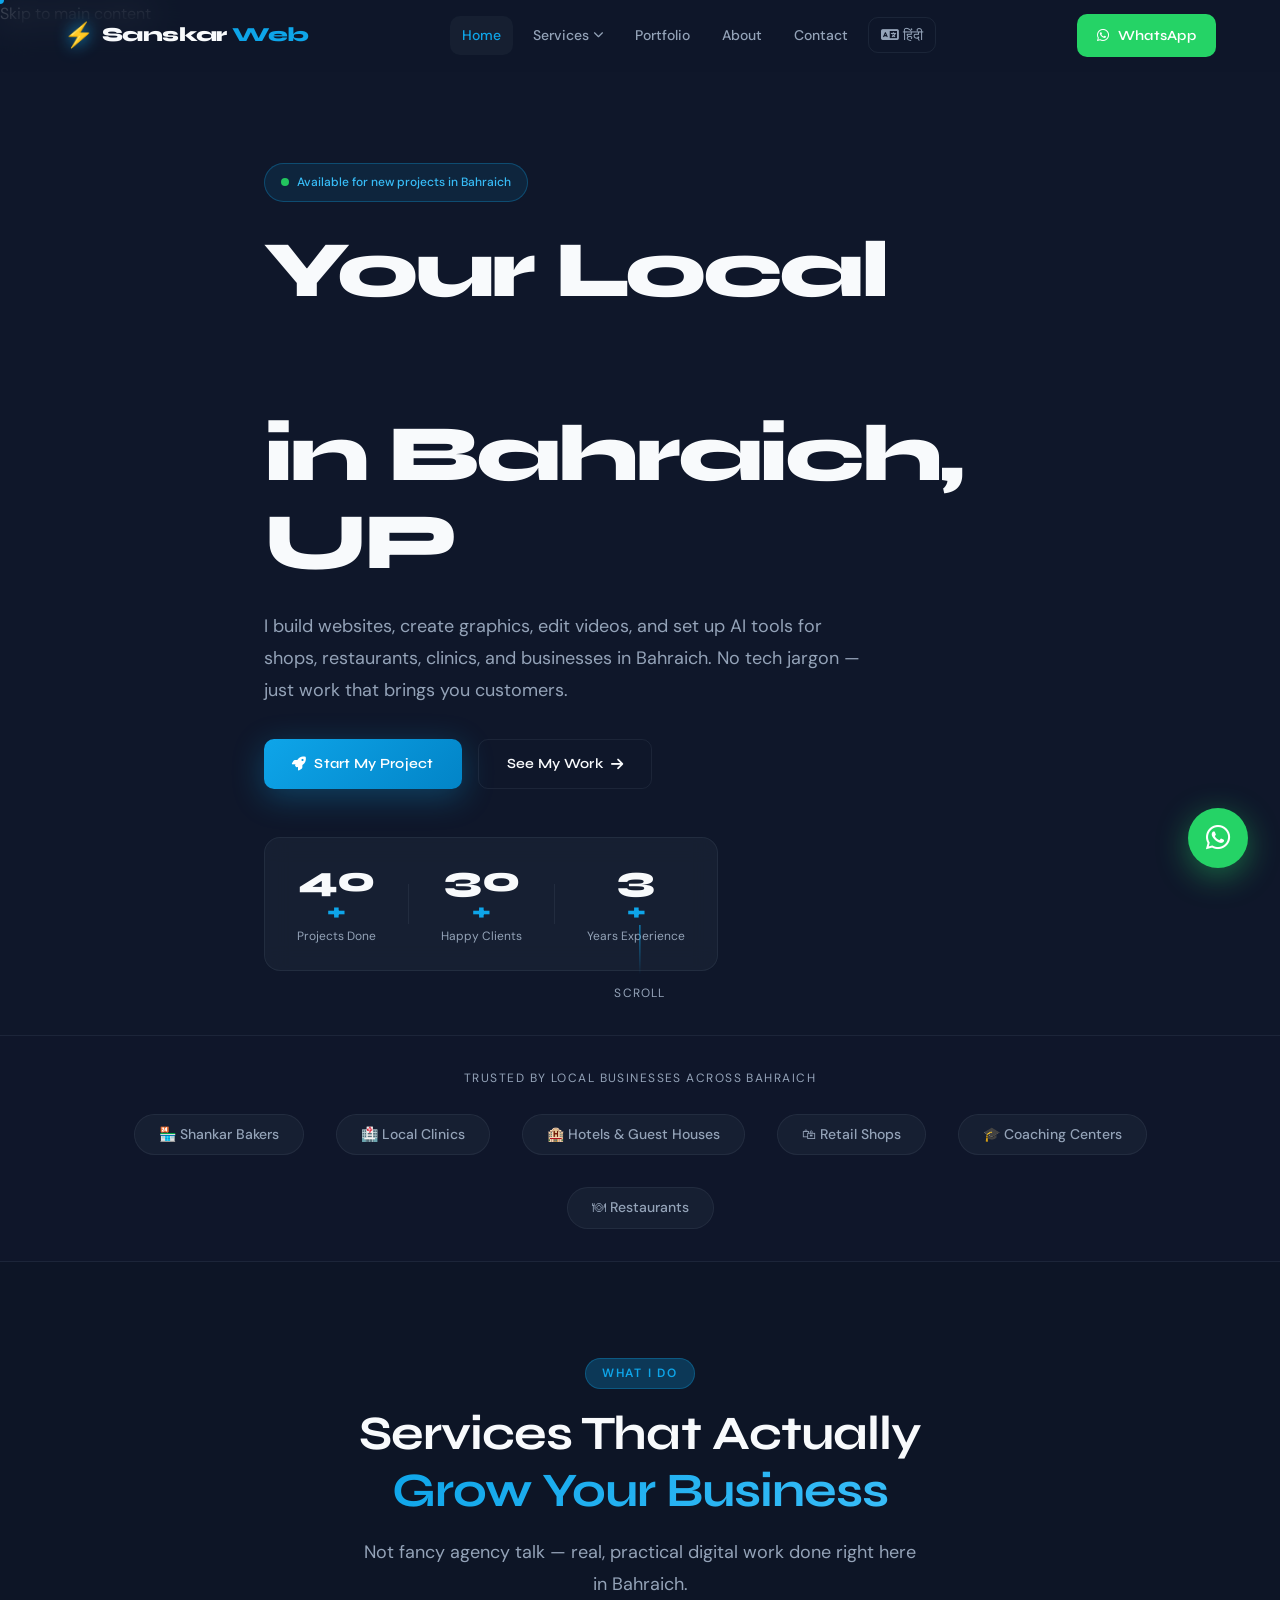
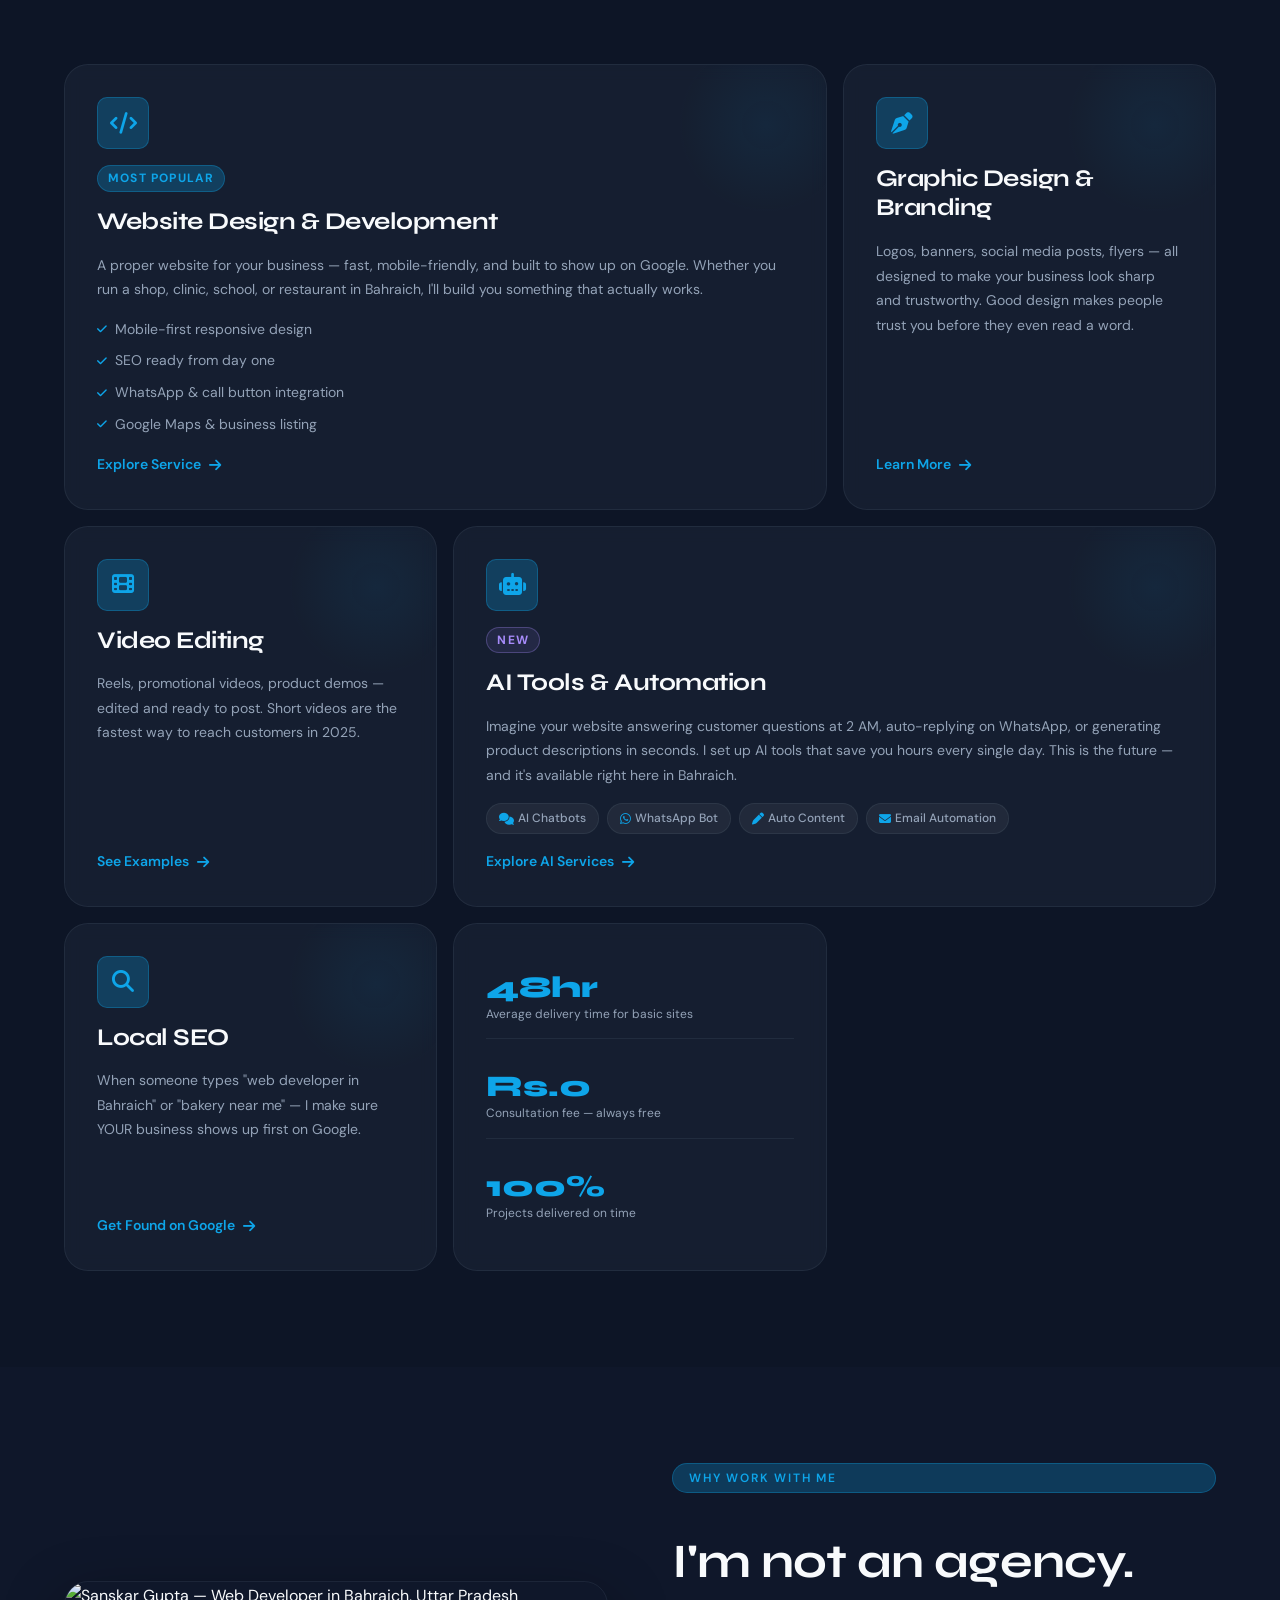
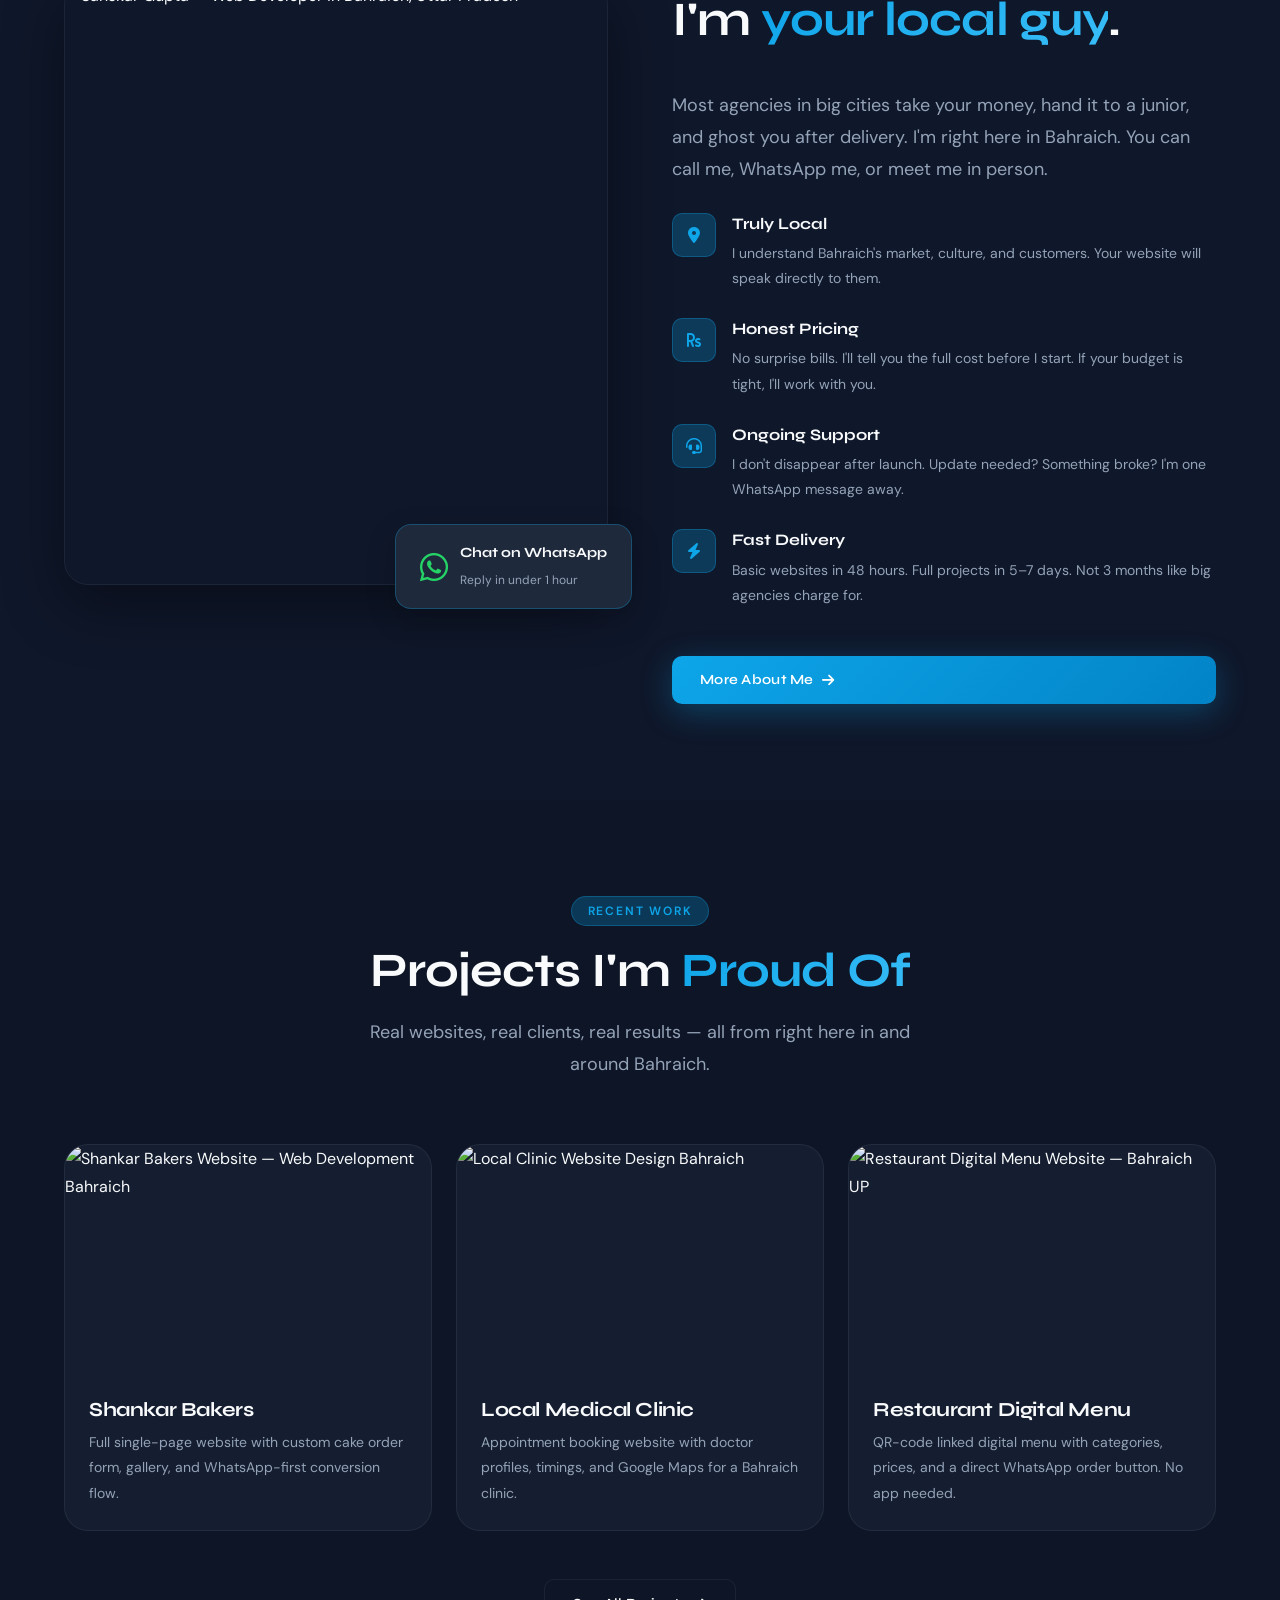
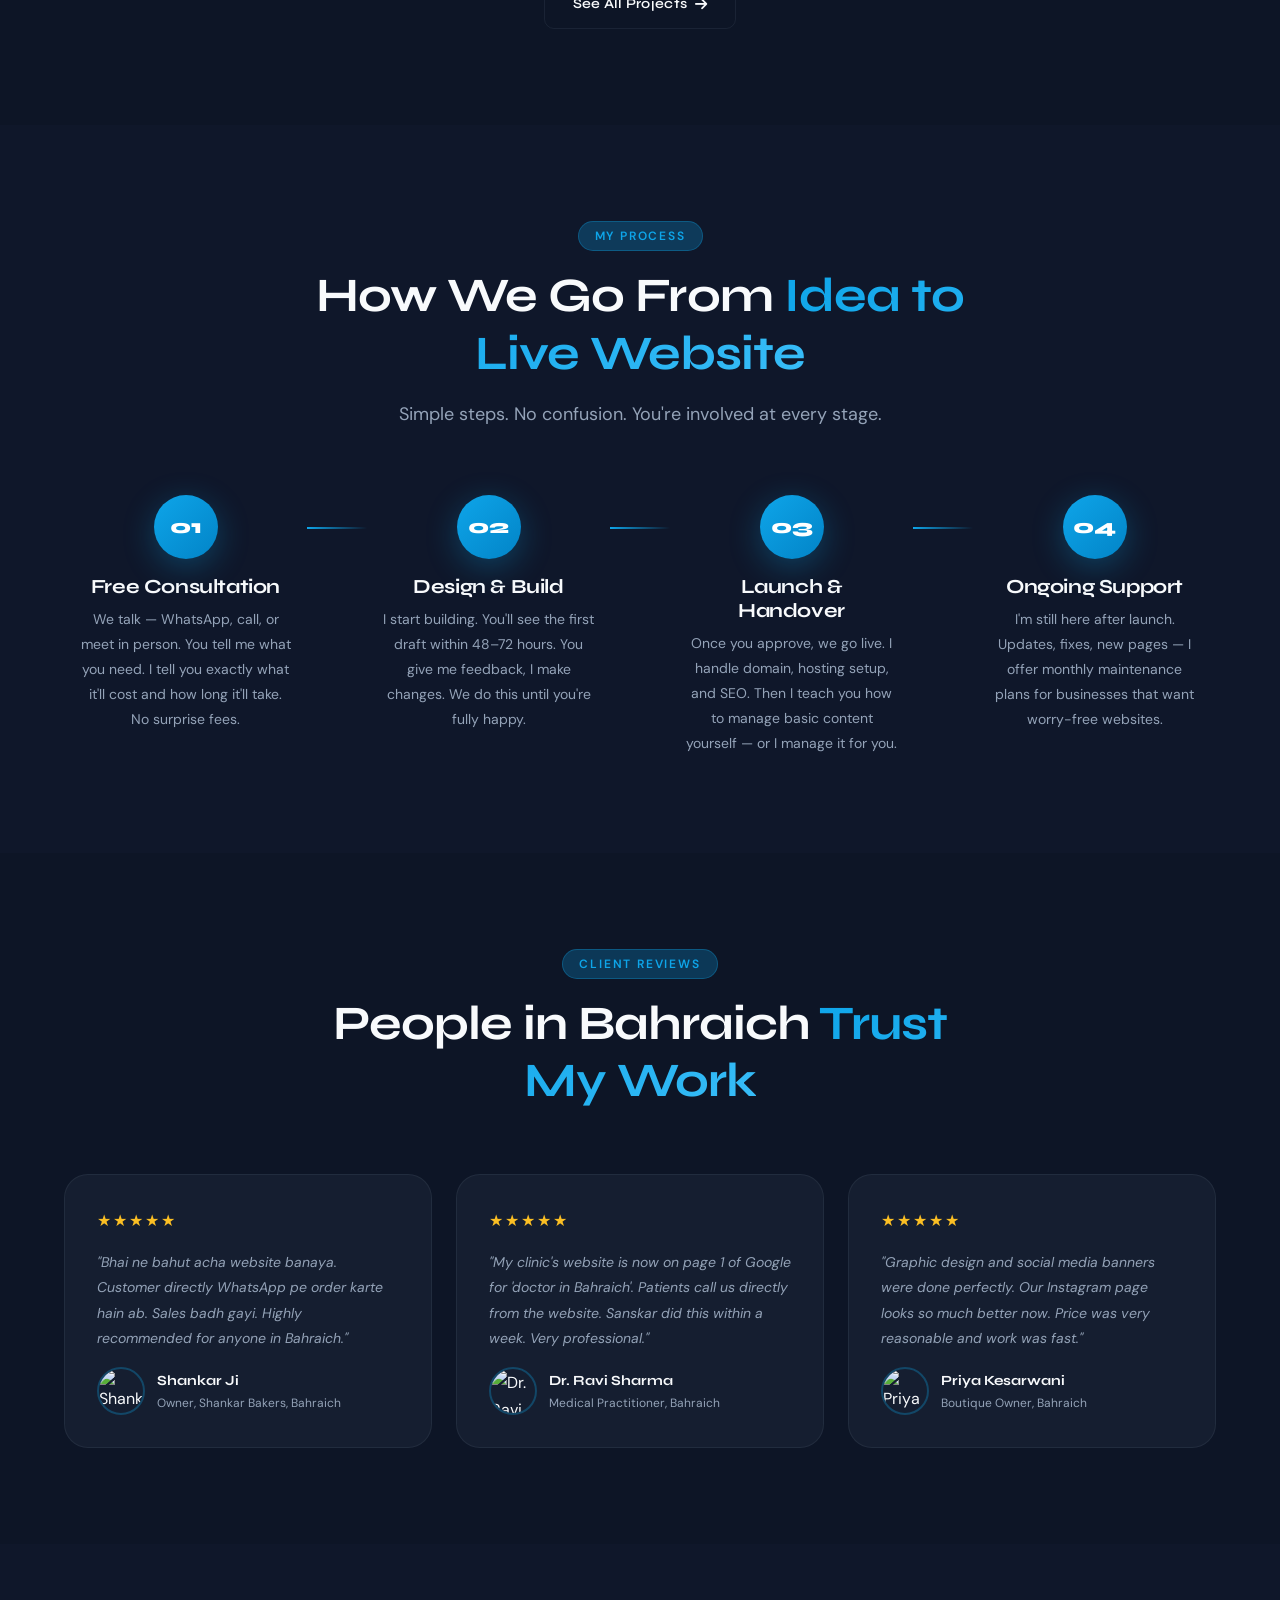
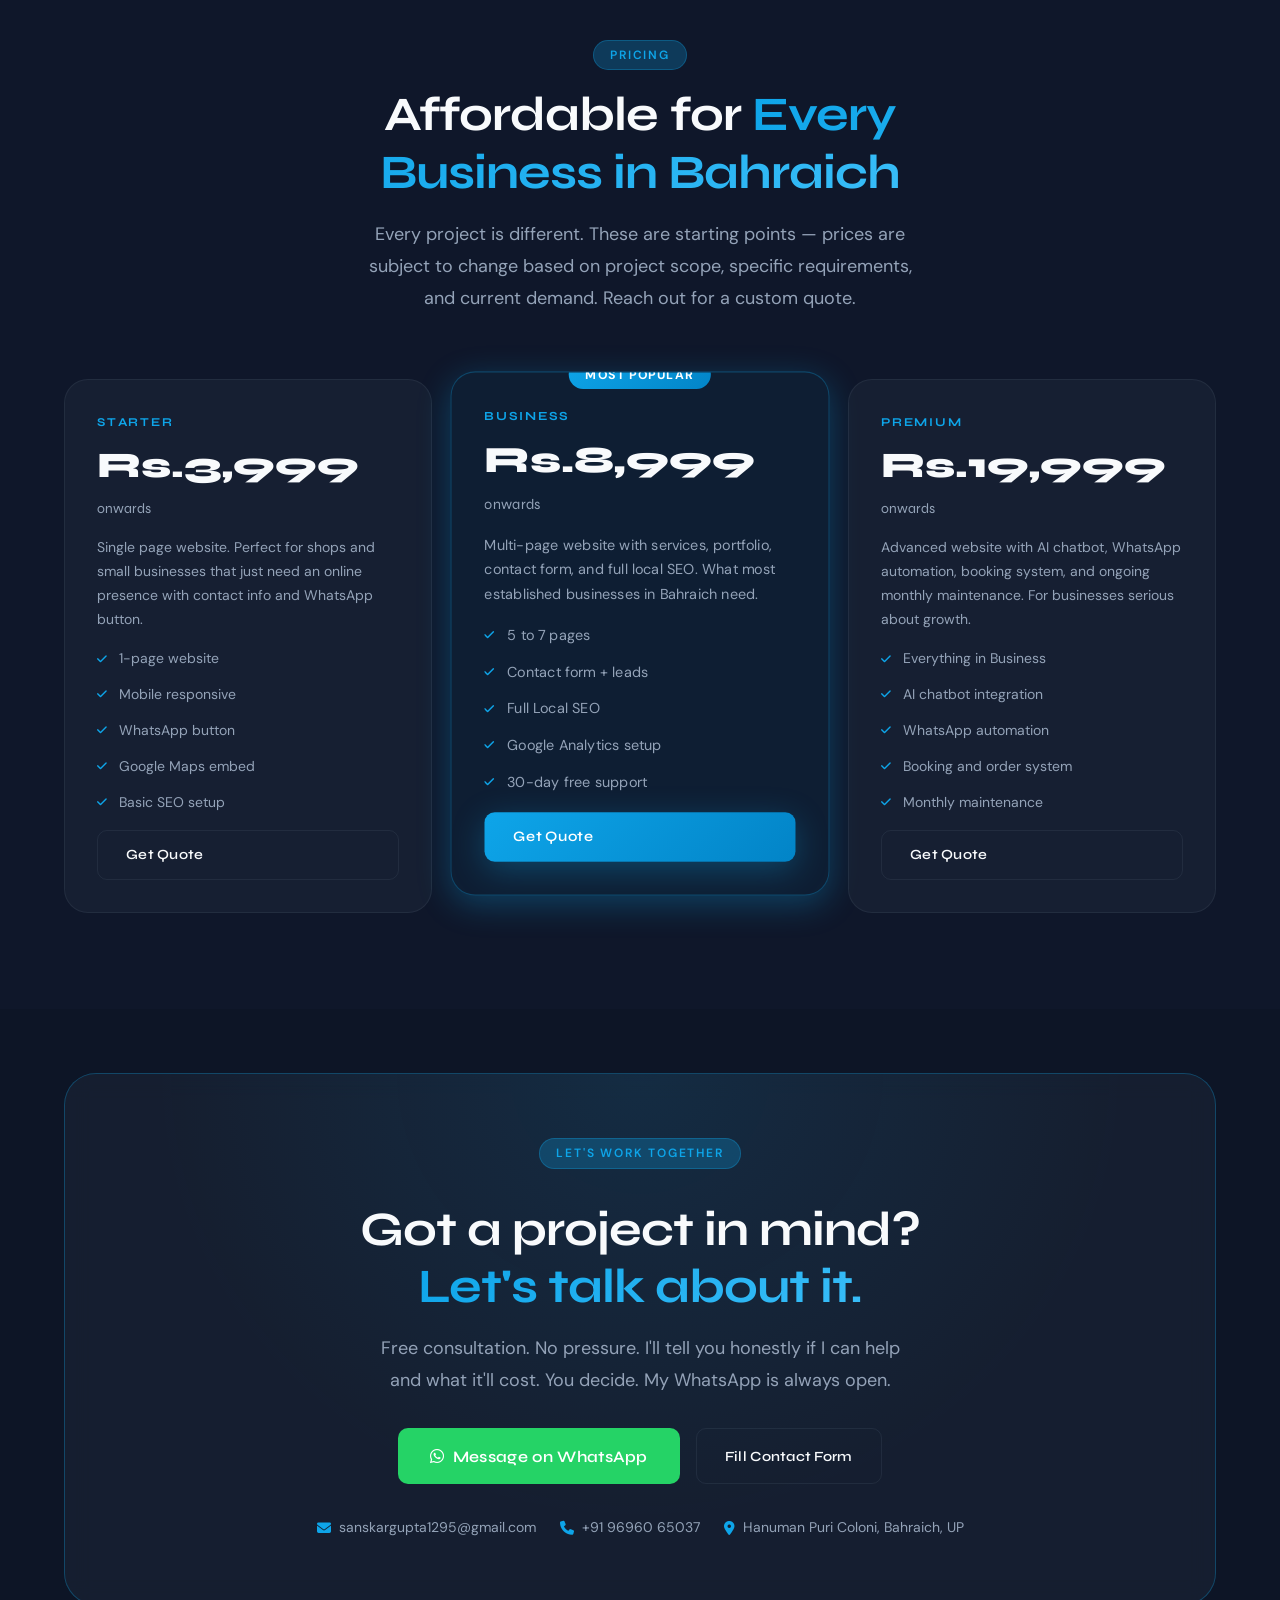
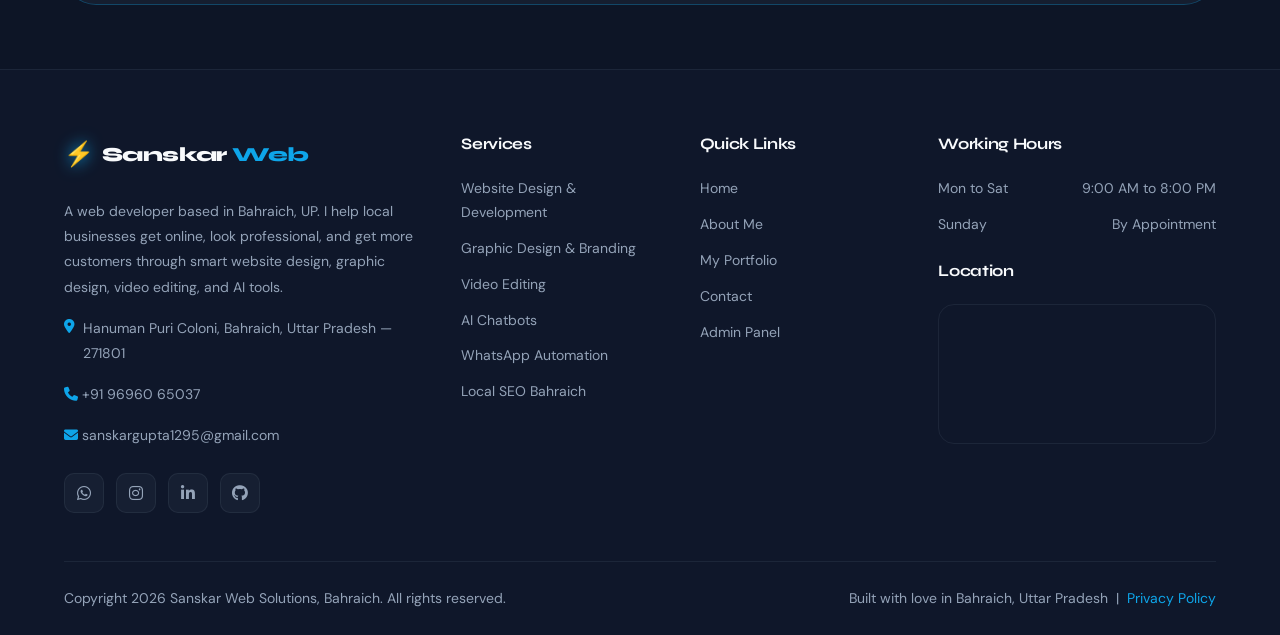
==== commit 870f9d28: "Add files via upload" ====
--- a/index.html
+++ b/index.html
@@ -2,12 +2,15 @@
 <html lang="en" data-theme="dark">
 <head>
   <meta charset="UTF-8" />
-  <meta name="viewport" content="width=device-width, initial-scale=1.0" />
+  <meta name="viewport" content="width=device-width, initial-scale=1.0, viewport-fit=cover" />
   <meta http-equiv="X-UA-Compatible" content="IE=edge" />
+  <!-- Tell browsers this site is dark-only — prevents white flash on load -->
+  <meta name="color-scheme" content="dark" />
+  <meta name="theme-color" content="#0f172a" />
 
   <!-- Primary SEO -->
   <title>Sanskar Web Solutions | Web Developer in Bahraich, UP</title>
-  <meta name="description" content="Sanskar Web Solutions is a professional web developer in Bahraich, Uttar Pradesh. We build fast websites, do graphic design, video editing, and AI automation for local businesses. Call us today." />
+  <meta name="description" content="Sanskar Web Solutions — web developer in Bahraich, UP. We build fast websites, do graphic design, video editing, and AI automation for local businesses." />
   <meta name="keywords" content="web developer in Bahraich, website design Bahraich, graphic design Bahraich, video editing Bahraich, web development UP, local business website Bahraich, Sanskar Web Solutions" />
   <meta name="author" content="Sanskar Web Solutions" />
   <meta name="robots" content="index, follow" />
@@ -18,13 +21,13 @@
   <meta property="og:url" content="https://sanskarwebsolutions.in/" />
   <meta property="og:title" content="Sanskar Web Solutions | Web Developer in Bahraich, UP" />
   <meta property="og:description" content="We build professional websites, do graphic design, video editing, and set up AI tools for local businesses in Bahraich, Uttar Pradesh. Affordable. Fast. Reliable." />
-  <meta property="og:image" content="https://placehold.co/1200x630/0f172a/0ea5e9?text=Sanskar+Web+Solutions" />
+  <meta property="og:image" content="https://sanskarwebsolutions.in/assets/images/og-home.webp" />
 
   <!-- Twitter Card -->
   <meta name="twitter:card" content="summary_large_image" />
   <meta name="twitter:title" content="Sanskar Web Solutions | Web Developer in Bahraich" />
   <meta name="twitter:description" content="Professional web developer in Bahraich, UP. Websites, Graphic Design, Video Editing, AI Tools for local businesses." />
-  <meta name="twitter:image" content="https://placehold.co/1200x630/0f172a/0ea5e9?text=Sanskar+Web+Solutions" />
+  <meta name="twitter:image" content="https://sanskarwebsolutions.in/assets/images/og-home.webp" />
 
   <!-- Local SEO Geo Tags -->
   <meta name="geo.region" content="IN-UP" />
@@ -44,7 +47,8 @@
   <link rel="stylesheet" href="https://unpkg.com/aos@2.3.4/dist/aos.css" />
 
   <!-- Font Awesome -->
-  <link rel="stylesheet" href="https://cdnjs.cloudflare.com/ajax/libs/font-awesome/6.5.0/css/all.min.css" />
+  <link rel="stylesheet" href="https://cdnjs.cloudflare.com/ajax/libs/font-awesome/6.5.0/css/all.min.css" media="print" onload="this.media='all'" />
+  <noscript><link rel="stylesheet" href="https://cdnjs.cloudflare.com/ajax/libs/font-awesome/6.5.0/css/all.min.css" /></noscript>
 
   <!-- Global CSS -->
   <link rel="stylesheet" href="css/style.css" />
@@ -99,20 +103,33 @@
 </head>
 <body>
 
+  <!-- Skip to content for keyboard / screen reader users -->
+  <a href="#main-content" class="skip-to-content">Skip to main content</a>
+
   <!-- Custom Cursor -->
   <div class="cursor-dot" id="cursorDot"></div>
   <div class="cursor-outline" id="cursorOutline"></div>
 
-  <!-- Preloader -->
-  <div id="preloader">
-    <div class="preloader-inner">
-      <div class="preloader-logo">&#9889;</div>
-      <div class="preloader-text">Sanskar Web Solutions</div>
-      <div class="preloader-bar">
-        <div class="preloader-bar-fill"></div>
-      </div>
+  <!-- Preloader: aria-hidden so screen readers skip the animation
+       and focus directly on the page content below. -->
+  <div id="preloader" aria-hidden="true">
+    <div class="preloader-inner-3d">
+      <div class="cube-wrapper">
+        <div class="cube">
+          <div class="face face-front"></div>
+          <div class="face face-back"></div>
+          <div class="face face-left"></div>
+          <div class="face face-right"></div>
+          <div class="face face-top"></div>
+          <div class="face face-bottom"></div>
+          <div class="cube-core">&#9889;</div>
+        </div>
+      </div>
+      <div class="preloader-text-3d">SANSKAR WEB</div>
+      <div class="preloader-loading-text">INITIALIZING SYSTEM...</div>
     </div>
   </div>
+
 
   <!-- Google Translate hidden element -->
   <div id="google_translate_element" style="display:none;"></div>
@@ -143,14 +160,14 @@
         <li><a href="contact.html" class="nav-link">Contact</a></li>
         <li>
           <button class="btn-translate" id="translateBtn" title="Switch Language">
-            <i class="fa fa-language"></i> <span id="translateLabel">Hindi</span>
+            <i class="fa fa-language"></i> <span id="translateLabel">हिंदी</span>
           </button>
         </li>
       </ul>
 
       <div class="nav-actions">
         <a href="https://wa.me/919696065037?text=Hi%2C%20I%20want%20to%20discuss%20my%20website%20project." target="_blank" rel="noopener" class="btn btn-whatsapp">
-          <i class="fab fa-whatsapp"></i> WhatsApp
+          <i class="fab fa-whatsapp"></i><span class="nav-wa-text"> WhatsApp</span>
         </a>
         <button class="hamburger" id="hamburger" aria-label="Toggle menu" aria-expanded="false">
           <span class="bar"></span>
@@ -165,7 +182,7 @@
   <!-- ============================================================
        HERO SECTION
   ============================================================ -->
-  <section class="hero" id="home">
+  <section class="hero" id="home main-content" tabindex="-1">
     <div id="particles-js"></div>
 
     <div class="hero-content container">
@@ -176,9 +193,11 @@
       </div>
 
       <h1 class="hero-title" data-aos="fade-up" data-aos-duration="800" data-aos-delay="100">
-        Your Local
-        <span class="gradient-text" id="typedText"></span>
-        <br />in Bahraich, UP
+        <span class="ht-line">Your Local</span>
+        <span class="ht-typed-row">
+          <span class="gradient-text" id="typedText"></span>
+        </span>
+        <span class="ht-line">in Bahraich, UP</span>
       </h1>
 
       <p class="hero-description" data-aos="fade-up" data-aos-duration="800" data-aos-delay="200">
@@ -338,7 +357,13 @@
 
         <div class="why-image-col" data-aos="fade-right" data-aos-duration="900">
           <div class="why-image-wrapper">
-            <img src="https://placehold.co/540x600/1e293b/0ea5e9?text=Sanskar+Gupta+Web+Developer" alt="Sanskar Gupta — Web Developer in Bahraich" loading="lazy" />
+            <img
+              src="assets/images/sanskar-gupta-web-developer-bahraich.webp"
+              alt="Sanskar Gupta — Web Developer in Bahraich, Uttar Pradesh"
+              width="540"
+              height="600"
+              loading="lazy"
+            />
             <div class="why-image-badge">
               <i class="fab fa-whatsapp"></i>
               <div>
@@ -410,7 +435,13 @@
 
         <div class="portfolio-card spotlight-card">
           <div class="portfolio-img-wrap">
-            <img src="https://placehold.co/600x400/1e293b/0ea5e9?text=Shankar+Bakers" alt="Shankar Bakers Website — Web Development Bahraich" loading="lazy" />
+            <img
+              src="assets/images/portfolio-shankar-bakers.webp"
+              alt="Shankar Bakers Website — Web Development Bahraich"
+              width="600"
+              height="375"
+              loading="lazy"
+            />
             <div class="portfolio-overlay">
               <span class="portfolio-tag">Website + WhatsApp Orders</span>
               <a href="portfolio.html" class="btn btn-small">View Details</a>
@@ -424,7 +455,13 @@
 
         <div class="portfolio-card spotlight-card">
           <div class="portfolio-img-wrap">
-            <img src="https://placehold.co/600x400/1e293b/38bdf8?text=Clinic+Website" alt="Local Clinic Website Design Bahraich" loading="lazy" />
+            <img
+              src="assets/images/portfolio-clinic-bahraich.webp"
+              alt="Local Clinic Website Design Bahraich"
+              width="600"
+              height="375"
+              loading="lazy"
+            />
             <div class="portfolio-overlay">
               <span class="portfolio-tag">Healthcare Website</span>
               <a href="portfolio.html" class="btn btn-small">View Details</a>
@@ -438,7 +475,13 @@
 
         <div class="portfolio-card spotlight-card">
           <div class="portfolio-img-wrap">
-            <img src="https://placehold.co/600x400/1e293b/0ea5e9?text=Restaurant+Menu" alt="Restaurant Website Design UP" loading="lazy" />
+            <img
+              src="assets/images/portfolio-restaurant-menu.webp"
+              alt="Restaurant Digital Menu Website — Bahraich UP"
+              width="600"
+              height="375"
+              loading="lazy"
+            />
             <div class="portfolio-overlay">
               <span class="portfolio-tag">Food &amp; Restaurant</span>
               <a href="portfolio.html" class="btn btn-small">View Details</a>
@@ -527,7 +570,13 @@
           <div class="testimonial-stars">&#9733;&#9733;&#9733;&#9733;&#9733;</div>
           <p class="testimonial-text">"Bhai ne bahut acha website banaya. Customer directly WhatsApp pe order karte hain ab. Sales badh gayi. Highly recommended for anyone in Bahraich."</p>
           <div class="testimonial-author">
-            <img src="https://placehold.co/48x48/1e293b/0ea5e9?text=SK" alt="Shankar Ji — Bakery Owner Bahraich" loading="lazy" />
+            <img
+              src="assets/images/testimonial-shankar-ji.webp"
+              alt="Shankar Ji — Bakery Owner, Shankar Bakers Bahraich"
+              width="48"
+              height="48"
+              loading="lazy"
+            />
             <div>
               <strong>Shankar Ji</strong>
               <span>Owner, Shankar Bakers, Bahraich</span>
@@ -539,7 +588,13 @@
           <div class="testimonial-stars">&#9733;&#9733;&#9733;&#9733;&#9733;</div>
           <p class="testimonial-text">"My clinic's website is now on page 1 of Google for 'doctor in Bahraich'. Patients call us directly from the website. Sanskar did this within a week. Very professional."</p>
           <div class="testimonial-author">
-            <img src="https://placehold.co/48x48/1e293b/38bdf8?text=DR" alt="Doctor — Bahraich Clinic" loading="lazy" />
+            <img
+              src="assets/images/testimonial-dr-ravi-sharma.webp"
+              alt="Dr. Ravi Sharma — Medical Practitioner, Bahraich"
+              width="48"
+              height="48"
+              loading="lazy"
+            />
             <div>
               <strong>Dr. Ravi Sharma</strong>
               <span>Medical Practitioner, Bahraich</span>
@@ -551,7 +606,13 @@
           <div class="testimonial-stars">&#9733;&#9733;&#9733;&#9733;&#9733;</div>
           <p class="testimonial-text">"Graphic design and social media banners were done perfectly. Our Instagram page looks so much better now. Price was very reasonable and work was fast."</p>
           <div class="testimonial-author">
-            <img src="https://placehold.co/48x48/1e293b/0ea5e9?text=PK" alt="Priya — Shop Owner Bahraich" loading="lazy" />
+            <img
+              src="assets/images/testimonial-priya-kesarwani.webp"
+              alt="Priya Kesarwani — Boutique Owner, Bahraich"
+              width="48"
+              height="48"
+              loading="lazy"
+            />
             <div>
               <strong>Priya Kesarwani</strong>
               <span>Boutique Owner, Bahraich</span>
@@ -572,7 +633,7 @@
       <div class="section-header" data-aos="fade-up">
         <span class="section-tag">Pricing</span>
         <h2 class="section-title">Affordable for <span class="gradient-text">Every Business in Bahraich</span></h2>
-        <p class="section-subtitle">Every project is different. These are starting points — reach out for a custom quote.</p>
+        <p class="section-subtitle">Every project is different. These are starting points — prices are subject to change based on project scope, specific requirements, and current demand. Reach out for a custom quote.</p>
       </div>
 
       <div class="pricing-cards" data-aos="fade-up" data-aos-delay="100">
@@ -706,9 +767,15 @@
           </div>
           <h4 style="margin-top:1.5rem;">Location</h4>
           <div class="footer-map-embed">
+            <!--
+              ASSET NOTE: Replace the src below with your actual
+              Google Maps embed URL from:
+              maps.google.com > Share > Embed a map > Copy HTML
+              The current URL is a real embed for Bahraich, UP.
+            -->
             <iframe
-              title="Sanskar Web Solutions Location Bahraich UP"
-              src="https://www.google.com/maps/embed?pb=!1m18!1m12!1m3!1d56944.24849834827!2d81.5695!3d27.5741!2m3!1f0!2f0!3f0!3m2!1i1024!2i768!4f13.1!3m3!1m2!1s0x399b4f96b5a8cbad%3A0x413c4a0b68fcf9f3!2sBahraich%2C%20Uttar%20Pradesh!5e0!3m2!1sen!2sin!4v1700000000000!5m2!1sen!2sin"
+              title="Sanskar Web Solutions — Hanuman Puri Coloni, Bahraich, UP"
+              src="https://www.google.com/maps/embed?pb=!1m18!1m12!1m3!1d3558.4!2d81.5961!3d27.5742!2m3!1f0!2f0!3f0!3m2!1i1024!2i768!4f13.1!3m3!1m2!1s0x399b4f96b5a8cbad%3A0x413c4a0b68fcf9f3!2sBahraich%2C%20Uttar%20Pradesh%20271801!5e0!3m2!1sen!2sin!4v1700000000000!5m2!1sen!2sin"
               width="100%"
               height="130"
               style="border:0; border-radius:12px; opacity:0.8;"
